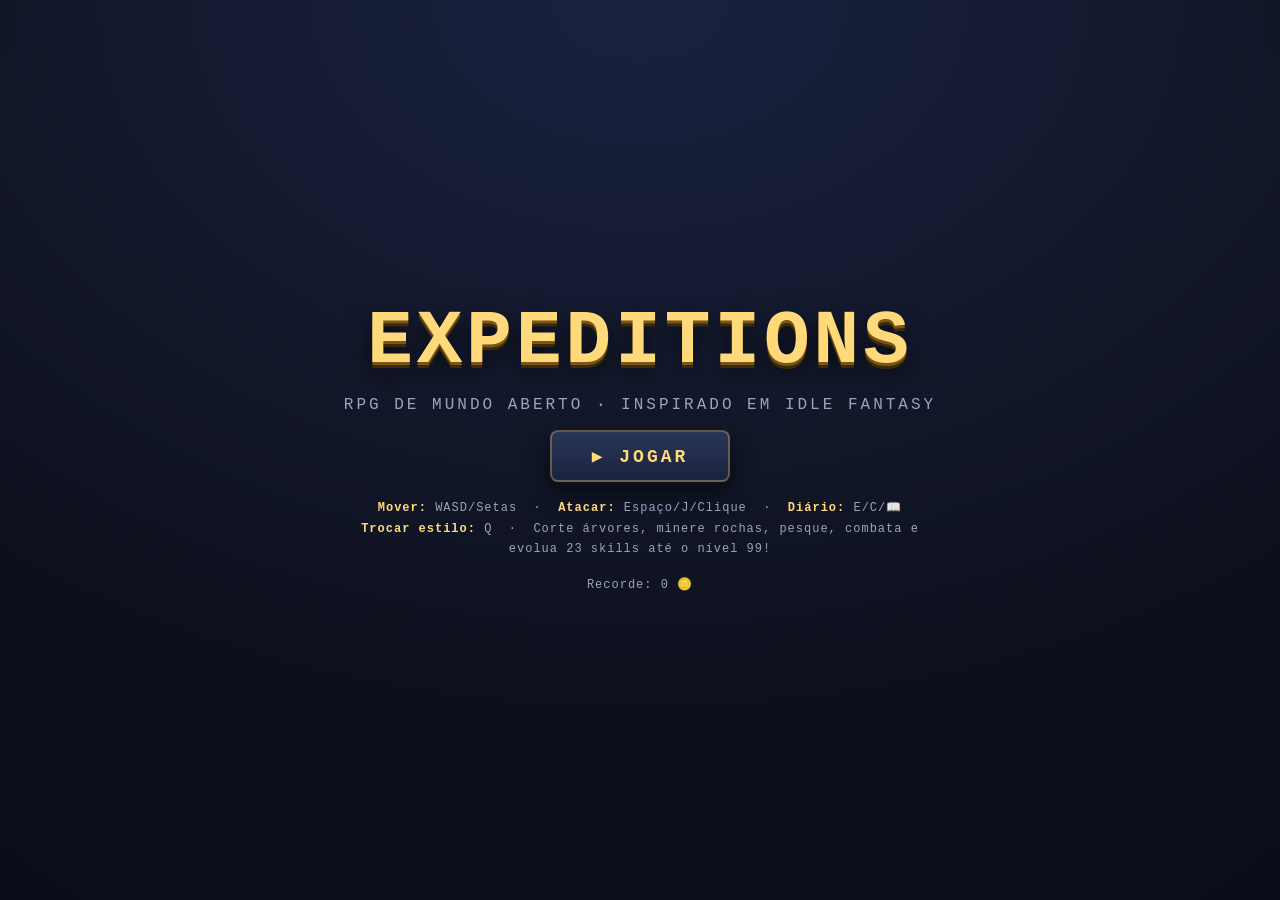
==== web/expedition.html @ fad9487e "Add files via upload" ====
<!DOCTYPE html>
<html lang="pt-BR">
<head>
<meta charset="UTF-8" />
<meta name="viewport" content="width=device-width, initial-scale=1.0, maximum-scale=1.0, user-scalable=no" />
<title>Expeditions — RPG Mundo Aberto (Idle Fantasy)</title>
<style>
  :root{
    --bg0:#0c0f1a; --bg1:#141a2e; --bg2:#1d2740;
    --gold:#f6c453; --gold2:#ffd97a; --red:#e05252; --green:#6fd46f; --blue:#5aa9ff;
    --panel:rgba(14,18,33,.94); --border:rgba(246,196,83,.32); --text:#e9ecf5; --muted:#9aa4bd;
  }
  *{box-sizing:border-box;margin:0;padding:0;-webkit-tap-highlight-color:transparent}
  html,body{height:100%;overflow:hidden;background:radial-gradient(120% 120% at 50% 0%, #1a2240 0%, #0c0f1a 70%)}
  body{font-family:"Courier New",ui-monospace,Menlo,Consolas,monospace;color:var(--text);user-select:none;-webkit-user-select:none;touch-action:none}
  #game{position:fixed;inset:0;overflow:hidden}
  canvas#cv{display:block;position:absolute;inset:0;image-rendering:pixelated;image-rendering:crisp-edges;touch-action:none}
  .overlay{position:absolute;inset:0;pointer-events:none}
  #vignette{background:radial-gradient(120% 120% at 50% 50%, transparent 55%, rgba(0,0,0,.45) 100%)}
  #flash{background:#e05252;opacity:0;transition:opacity .25s}
  #healflash{background:#6fd46f;opacity:0;transition:opacity .4s}
  #lvflash{background:#f6c453;opacity:0;transition:opacity .5s}

  /* HUD */
  #hud{position:absolute;inset:0;pointer-events:none;display:none}
  #hud.visible{display:block}
  #topleft{position:absolute;top:14px;left:14px;display:flex;flex-direction:column;gap:6px;width:230px}
  .bars{background:var(--panel);border:1px solid var(--border);border-radius:6px;padding:7px 10px;box-shadow:0 4px 18px rgba(0,0,0,.45)}
  .bar-label{display:flex;justify-content:space-between;font-size:10px;letter-spacing:1px;margin-bottom:3px;color:var(--muted);text-transform:uppercase}
  .bar{height:13px;background:#0a0d17;border-radius:4px;overflow:hidden;border:1px solid rgba(255,255,255,.08)}
  .bar>i{display:block;height:100%;width:100%;transition:width .18s ease}
  #hpfill{background:linear-gradient(180deg,#ff8b8b,#e05252)}
  #xpfill{background:linear-gradient(180deg,#8fd8ff,#3f8ef0)}
  .levelchip{display:inline-flex;align-items:center;gap:6px;font-size:12px;color:var(--gold2)}
  #resources{position:absolute;top:14px;right:14px;display:flex;flex-direction:column;gap:5px;align-items:flex-end}
  .res{display:flex;align-items:center;gap:8px;background:var(--panel);border:1px solid var(--border);border-radius:6px;padding:5px 11px;font-size:13px;box-shadow:0 4px 18px rgba(0,0,0,.45);min-width:112px;justify-content:space-between}
  .res b{color:var(--gold2)}
  #stylechip{position:absolute;left:14px;bottom:14px;background:var(--panel);border:1px solid var(--border);border-radius:6px;padding:6px 12px;font-size:12px;letter-spacing:1px;color:var(--gold2)}
  #taskchip{position:absolute;left:14px;bottom:46px;background:var(--panel);border:1px solid var(--border);border-radius:6px;padding:6px 12px;font-size:11px;color:var(--muted);max-width:280px}

  /* toasts */
  #toasts{position:absolute;left:50%;top:64px;transform:translateX(-50%);display:flex;flex-direction:column;gap:6px;align-items:center;pointer-events:none}
  .toast{background:var(--panel);border:1px solid var(--border);color:var(--gold2);padding:6px 16px;border-radius:6px;font-size:13px;letter-spacing:1px;animation:toast 2.2s forwards}
  @keyframes toast{0%{opacity:0;transform:translateY(-8px)}12%{opacity:1;transform:translateY(0)}80%{opacity:1}100%{opacity:0;transform:translateY(-8px)}}

  /* screens */
  .screen{position:absolute;inset:0;display:flex;align-items:center;justify-content:center;flex-direction:column;gap:16px;padding:20px;text-align:center;z-index:30}
  .screen.hidden{display:none}
  .title{font-size:clamp(38px,8vw,76px);font-weight:800;letter-spacing:4px;color:var(--gold2);
    text-shadow:0 3px 0 #7a5516,0 6px 0 #3a2a0c,0 10px 24px rgba(0,0,0,.7);line-height:1;animation:float 4s ease-in-out infinite}
  .subtitle{font-size:clamp(12px,2.4vw,16px);color:var(--muted);letter-spacing:3px;text-transform:uppercase}
  @keyframes float{0%,100%{transform:translateY(0)}50%{transform:translateY(-8px)}}
  .btn{cursor:pointer;border:2px solid var(--border);background:linear-gradient(180deg,#2a3555,#1a2340);color:var(--gold2);font-family:inherit;
    font-size:clamp(14px,2.4vw,18px);font-weight:700;letter-spacing:3px;padding:13px 40px;border-radius:8px;text-transform:uppercase;
    box-shadow:0 6px 0 #0b0f1c,0 10px 24px rgba(0,0,0,.6);transition:transform .08s,filter .12s}
  .btn:hover{filter:brightness(1.12)}
  .btn:active{transform:translateY(5px);box-shadow:0 1px 0 #0b0f1c}
  .btn.ghost{background:linear-gradient(180deg,#232b42,#141a2c);font-size:12px;padding:9px 20px;letter-spacing:2px}
  .hint{font-size:12px;color:var(--muted);letter-spacing:1px;line-height:1.7;max-width:560px}
  .hint b{color:var(--gold2)}
  .panel{background:var(--panel);border:1px solid var(--border);border-radius:12px;padding:20px 22px;box-shadow:0 18px 60px rgba(0,0,0,.6);max-width:520px;width:100%;display:flex;flex-direction:column;gap:12px}
  .panel h2{color:var(--gold2);letter-spacing:2px;font-size:19px;text-transform:uppercase}
  .statline{font-size:14px;color:var(--muted);letter-spacing:1px}
  .statline b{color:var(--text)}
  .newrecord{color:var(--gold2);font-size:15px;letter-spacing:2px;animation:pulse 1s infinite}
  @keyframes pulse{0%,100%{opacity:1}50%{opacity:.4}}
  .scorebig{font-size:42px;font-weight:800;color:var(--gold2);text-shadow:0 3px 0 #7a5516}

  /* journal / book */
  #journal .panel{max-width:860px;max-height:88vh;width:94%;overflow:hidden}
  .tabs{display:flex;flex-wrap:wrap;gap:6px;border-bottom:1px solid var(--border);padding-bottom:10px}
  .tab{cursor:pointer;font-size:11px;letter-spacing:1px;text-transform:uppercase;padding:6px 11px;border-radius:6px;border:1px solid rgba(255,255,255,.14);color:var(--muted);background:rgba(255,255,255,.03);white-space:nowrap}
  .tab.active{color:#0c0f1a;background:linear-gradient(180deg,var(--gold2),var(--gold));border-color:var(--gold);font-weight:700}
  .tabpage{overflow-y:auto;max-height:62vh;display:flex;flex-direction:column;gap:7px;padding:4px 2px}
  .tabpage.hidden{display:none}
  .row{display:flex;align-items:center;justify-content:space-between;gap:10px;background:rgba(255,255,255,.03);border:1px solid rgba(255,255,255,.08);border-radius:8px;padding:8px 11px;flex-wrap:wrap}
  .row .nm{font-weight:700;color:var(--text);letter-spacing:.5px;font-size:13px;display:flex;align-items:center;gap:7px}
  .row .dsc{font-size:10.5px;color:var(--muted);margin-top:2px;line-height:1.4}
  .row .side{display:flex;gap:5px;flex-wrap:wrap;align-items:center;font-size:11px;color:var(--muted)}
  .row .side span{padding:2px 7px;border-radius:4px;background:#0a0d17;border:1px solid rgba(255,255,255,.1);white-space:nowrap}
  .row .side span.lock{color:#e05252}
  .row .side span.ok{color:var(--green)}
  .buybtn{cursor:pointer;font-family:inherit;font-size:11px;font-weight:700;letter-spacing:1px;text-transform:uppercase;padding:7px 12px;border-radius:6px;
    border:1px solid var(--border);color:#0c0f1a;background:linear-gradient(180deg,var(--gold2),var(--gold));box-shadow:0 3px 0 #7a5516;transition:transform .06s;white-space:nowrap}
  .buybtn:active{transform:translateY(3px);box-shadow:0 0 0 #7a5516}
  .buybtn.disabled{filter:grayscale(1) brightness(.55);cursor:not-allowed}
  .buybtn.equip{background:linear-gradient(180deg,#8fd8ff,#3f8ef0);box-shadow:0 3px 0 #16406a}
  .lvlbar{height:6px;background:#0a0d17;border-radius:3px;overflow:hidden;margin-top:3px;flex:1;min-width:70px}
  .lvlbar>i{display:block;height:100%;background:linear-gradient(90deg,#3f8ef0,#8fd8ff)}
  .section-head{font-size:11px;letter-spacing:2px;text-transform:uppercase;color:var(--gold);margin:6px 0 2px;border-bottom:1px dashed rgba(246,196,83,.25);padding-bottom:3px}
  .catg{font-size:9px;letter-spacing:1px;text-transform:uppercase;color:#5a6480}

  /* touch */
  #touch{position:absolute;inset:0;display:none;pointer-events:none;z-index:20}
  #touch.visible{display:block}
  #joyzone{position:absolute;left:0;bottom:0;width:45%;height:60%;pointer-events:auto}
  #joy{position:absolute;width:120px;height:120px;border-radius:50%;background:rgba(255,255,255,.06);border:2px solid rgba(255,255,255,.18);display:none;transform:translate(-50%,-50%)}
  #joy .knob{position:absolute;left:50%;top:50%;width:52px;height:52px;border-radius:50%;background:rgba(246,196,83,.85);transform:translate(-50%,-50%)}
  #atkbtn{position:absolute;right:24px;bottom:70px;width:84px;height:84px;border-radius:50%;pointer-events:auto;
    background:radial-gradient(circle at 35% 30%,#ff8b8b,#c0392b);border:3px solid rgba(255,255,255,.35);font-size:32px;line-height:78px;text-align:center;
    box-shadow:0 6px 0 #7a1f18,0 12px 30px rgba(0,0,0,.5);color:#fff}
  #atkbtn:active{transform:translateY(4px)}
  #journalbtn{position:absolute;right:24px;bottom:168px;width:58px;height:58px;border-radius:50%;pointer-events:auto;
    background:radial-gradient(circle at 35% 30%,#8fd8ff,#2f6fb0);border:3px solid rgba(255,255,255,.3);font-size:25px;line-height:54px;text-align:center;
    box-shadow:0 5px 0 #16406a,0 10px 24px rgba(0,0,0,.5)}
  @media (hover:hover) and (pointer:fine){ #joyzone,#joy,#atkbtn,#journalbtn{display:none !important} }
</style>
</head>
<body>
<div id="game">
  <canvas id="cv"></canvas>
  <div class="overlay" id="vignette"></div>
  <div class="overlay" id="flash"></div>
  <div class="overlay" id="healflash"></div>
  <div class="overlay" id="lvflash"></div>

  <div id="hud">
    <div id="topleft">
      <div class="bars">
        <div class="bar-label"><span><span class="levelchip" id="lvltext">CBT 3</span></span><span id="hptext">50/50</span></div>
        <div class="bar"><i id="hpfill"></i></div>
      </div>
      <div class="bars">
        <div class="bar-label"><span id="stylename">MELEE</span><span id="ammotext"></span></div>
        <div class="bar"><i id="xpfill"></i></div>
      </div>
      <div class="bars scorechip">🪙 Moedas: <b id="scoretext" style="color:var(--gold2)">0</b></div>
    </div>
    <div id="resources">
      <div class="res">🪵 <b id="rlog">0</b></div>
      <div class="res">⛏️ <b id="rore">0</b></div>
      <div class="res">🍖 <b id="rfood">0</b></div>
      <div class="res">🦴 <b id="rbone">0</b></div>
      <div class="res">🔮 <b id="rrune">0</b></div>
    </div>
    <div id="stylechip" id="stylechip">Estilo: Corpo a Corpo [Q]</div>
    <div id="taskchip" id="taskchip"></div>
  </div>

  <div id="toasts"></div>

  <div id="touch">
    <div id="joyzone"></div>
    <div id="joy"><div class="knob"></div></div>
    <div id="atkbtn">⚔️</div>
    <div id="journalbtn">📖</div>
  </div>

  <!-- MENU -->
  <div class="screen" id="menu">
    <div class="title">EXPEDITIONS</div>
    <div class="subtitle">RPG de mundo aberto · inspirado em Idle Fantasy</div>
    <button class="btn" id="playbtn">▶ Jogar</button>
    <div class="hint">
      <b>Mover:</b> WASD/Setas &nbsp;·&nbsp; <b>Atacar:</b> Espaço/J/Clique &nbsp;·&nbsp; <b>Diário:</b> E/C/📖<br>
      <b>Trocar estilo:</b> Q &nbsp;·&nbsp; Corte árvores, minere rochas, pesque, combata e evolua 23 skills até o nível 99!
    </div>
    <div class="hint" id="menurecord"></div>
  </div>

  <!-- GAME OVER -->
  <div class="screen hidden" id="gameover">
    <div class="panel">
      <h2>☠ Fim da Jornada</h2>
      <div class="statline">Moedas conquistadas</div>
      <div class="scorebig" id="goscore">0</div>
      <div class="statline">Recorde: <b id="gohigh">0</b> &nbsp;·&nbsp; Nível de combate: <b id="golevel">3</b></div>
      <div class="newrecord hidden" id="gorecord">★ NOVO RECORDE! ★</div>
      <button class="btn" id="restartbtn">↻ Reiniciar</button>
      <button class="btn ghost" id="menubtn">Voltar ao Menu</button>
    </div>
  </div>

  <!-- JOURNAL -->
  <div class="screen hidden" id="journal">
    <div class="panel">
      <h2>📖 Diário do Aventureiro</h2>
      <div class="tabs" id="tabs"></div>
      <div id="tabpages"></div>
      <button class="btn ghost" id="closejournal">Fechar [E]</button>
    </div>
  </div>
</div>

<script>
"use strict";
/* =====================================================================
   EXPEDITIONS — RPG top-down mundo aberto (conteúdo Idle Fantasy)
   Single-file build · Vanilla JS + Canvas 2D · sem dependências.
   ===================================================================== */

// ============================================================
// 0. UTILITÁRIOS, ÁUDIO E SPRITES
// ============================================================
const clamp=(v,a,b)=>v<a?a:(v>b?b:v);
const lerp=(a,b,t)=>a+(b-a)*t;
function hash2(x,y){let h=(x|0)*374761393+(y|0)*668265263;h=(h^(h>>>13))*1274126177;h=h^(h>>>16);return(h>>>0)/4294967296;}
function smooth(t){return t*t*(3-2*t);}
function valueNoise(x,y){const xi=Math.floor(x),yi=Math.floor(y),xf=x-xi,yf=y-yi;const a=hash2(xi,yi),b=hash2(xi+1,yi),c=hash2(xi,yi+1),d=hash2(xi+1,yi+1);const u=smooth(xf),v=smooth(yf);return a*(1-u)*(1-v)+b*u*(1-v)+c*(1-u)*v+d*u*v;}
function fbm(x,y,o){let s=0,a=1,f=1,t=0;for(let i=0;i<o;i++){s+=valueNoise(x*f,y*f)*a;t+=a;a*=0.5;f*=2;}return s/t;}

// ---- Áudio ----
let AC=null;
function audio(){if(!AC){try{AC=new(window.AudioContext||window.webkitAudioContext)();}catch(e){}}if(AC&&AC.state==='suspended')AC.resume();return AC;}
function beep(f,d,t,v,s){const a=audio();if(!a)return;try{const o=a.createOscillator(),g=a.createGain();o.type=t||'square';o.frequency.setValueAtTime(f,a.currentTime);if(s)o.frequency.exponentialRampToValueAtTime(Math.max(30,f+s),a.currentTime+d);g.gain.setValueAtTime(v||0.12,a.currentTime);g.gain.exponentialRampToValueAtTime(0.0001,a.currentTime+d);o.connect(g).connect(a.destination);o.start();o.stop(a.currentTime+d);}catch(e){}}
function noise(d,v){const a=audio();if(!a)return;try{const n=(a.sampleRate*d)|0,b=a.createBuffer(1,n,a.sampleRate),c=b.getChannelData(0);for(let i=0;i<n;i++)c[i]=(Math.random()*2-1)*(1-i/n);const s=a.createBufferSource();s.buffer=b;const g=a.createGain();g.gain.value=v||0.15;s.connect(g).connect(a.destination);s.start();}catch(e){}}
const SFX={
  swing(){noise(0.06,0.10);}, chop(){noise(0.07,0.16);beep(180,0.07,'square',0.08,-80);}, mine(){noise(0.08,0.18);beep(240,0.06,'square',0.07,-60);},
  pickup(){beep(760,0.07,'square',0.09,260);}, gold(){beep(1050,0.09,'square',0.10,500);}, hurt(){beep(150,0.22,'sawtooth',0.16,-110);noise(0.1,0.12);},
  levelup(){beep(523,0.12,'square',0.10);setTimeout(()=>beep(659,0.12,'square',0.10),110);setTimeout(()=>beep(784,0.16,'square',0.10),220);setTimeout(()=>beep(1046,0.22,'square',0.12),330);},
  buy(){beep(660,0.08,'square',0.10,220);}, error(){beep(140,0.15,'sawtooth',0.10,-40);}, fish(){beep(320,0.1,'sine',0.1,240);},
  cast(){beep(880,0.12,'sine',0.1,420);}, bow(){noise(0.05,0.12);beep(520,0.06,'square',0.08,-200);}
};

// ---- Sprites ----
function makeSprite(rows,pal){const w=rows.reduce((m,r)=>Math.max(m,r.length),0),h=rows.length;const c=document.createElement('canvas');c.width=w;c.height=h;const g=c.getContext('2d');for(let y=0;y<h;y++){const r=rows[y]||'';for(let x=0;x<r.length;x++){const ch=r[x];if(ch==='.'||ch===' '||!pal[ch])continue;g.fillStyle=pal[ch];g.fillRect(x,y,1,1);}}return c;}
function flipSprite(c){const o=document.createElement('canvas');o.width=c.width;o.height=c.height;const g=o.getContext('2d');g.translate(c.width,0);g.scale(-1,1);g.drawImage(c,0,0);return o;}

const HPAL={H:'#5b3a1e',h:'#7a4f2a',S:'#f4c79e',s:'#dda678',E:'#1c1c1c',C:'#c0392b',c:'#8e2c21',D:'#3a2c20',B:'#2a1f16'};
const HERO={
 down0:["....HHHHHHHH....","...HHHHHHHHHH...","...HHHHHHHHHH...","...HSSSSSSSSH...","...HSESSSSESH...","...HSSSSSSSSH...","...HssSSSSssSH...","....HHHHHHHH....","....CCCCCCCC....","...CCCCCCCCCC...","...CCCCCCCCCC...","....CCCCCCCC....","....DDDDDDDD....","....DDD..DDD....","....DD....DD....","....BB....BB...."],
 down1:["....HHHHHHHH....","...HHHHHHHHHH...","...HHHHHHHHHH...","...HSSSSSSSSH...","...HSESSSSESH...","...HSSSSSSSSH...","...HSSSSSSSSH...","....HHHHHHHH....","....CCCCCCCC....","...CCCCCCCCCC...","...CCCCCCCCCC...","....CCCCCCCC....","....DDDDDDDD....","...DDD....DDD...","...DD......DD...","...BB......BB..."],
 up0:["....HHHHHHHH....","...HHHHHHHHHH...","...HHHHHHHHHH...","...HSSSSSSSSH...","...HSESSSSESH...","...HSSSSSSSSH...","...HSSSSSSSSH...","....HHHHHHHH....","....CCCCCCCC....","...CCCCCCCCCC...","...CCCCCCCCCC...","....CCCCCCCC....","....DDDDDDDD....","....DDD..DDD....","....DD....DD....","....BB....BB...."],
 up1:["....HHHHHHHH....","...HHHHHHHHHH...","...HHHHHHHHHH...","...HSSSSSSSSH...","...HSESSSSESH...","...HSSSSSSSSH...","...HSSSSSSSSH...","....HHHHHHHH....","....CCCCCCCC....","...CCCCCCCCCC...","...CCCCCCCCCC...","....CCCCCCCC....","....DDDDDDDD....","...DDD....DDD...","...DD......DD...","...BB......BB..."],
 side0:["....HHHHHHHH....","...HHHHHHHHHH...","...HHHHHHHHHH...","...HSSSSSSSSH...","...HSSSSSSESH...","...HSSSSSSSSH...","...HSSSSSSSSH...","....HHHHHHHH....",".....CCCCCC....","....CCCCCCCC...","....CCCCCCCC...",".....CCCCCC....",".....DDDDDD....",".....DDDDD....",".....DDDDD....",".....BBBBB...."],
 side1:["....HHHHHHHH....","...HHHHHHHHHH...","...HHHHHHHHHH...","...HSSSSSSSSH...","...HSSSSSSESH...","...HSSSSSSSSH...","...HSSSSSSSSH...","....HHHHHHHH....",".....CCCCCC....","....CCCCCCCC...","....CCCCCCCC...",".....CCCCCC....",".....DDDDDD....","....DDDDDD....","....DDDDDD....","....BBBBB...."]
};

// sprites procedurais de inimigos (templates + paleta por nome)
const T_BLOB=["................","....bbbbbbbb....","..bbbbbbbbbbbb..",".bbbbbbbbbbbbbb.",".bbEbbbbbbbbEbb.","bbbbbbbbbbbbbbbb","bbbbbbbbbbbbbbbb","bbbbbbbbbbbbbbbb",".bbbbbbbbbbbbbb.","..bbbbbbbbbbbb..","....bbbbbbbb....","................"];
const T_HUM=["......bbbb......","....bbbbbbbb....","....bbbbbbbb....","....bEEbbEEb....","....bbbbbbbb....","......bbbb......","....dbbbbdb.....","...dbbbbbbbd....","....bbbbbbb.....","....bdbdbdb.....","...bbd..dbb.....","...bb....bb....."];
const T_BEAST=["..................","...bb........bb..",".bbbbb......bbbb.",".bbbbbbbbbbbbbbbb",".bbEbbbbbbbbbbEbb",".bbbbbbbbbbbbbbbb","..bbbbbbbbbbbbbb.","...bbbbbbbbbbbb..",".....dbbbbbbd....",".....dbb..bbd....","......bb..bb....."];
function hue2rgb(h){h=h%360;const c=0.55+0.4*hash2(Math.floor(h*7),Math.floor(h*3));const s=0.55+0.3*hash2(h*13,h*5);const l=0.42+0.2*hash2(h*3,h*11);return hsl(h,s,l);}
function hsl(h,s,l){h/=360;let r,g,b;if(s===0){r=g=b=l;}else{const q=l<0.5?l*(1+s):l+s-l*s,p=2*l-q;const f=t=>{const x=t<1/6?p+(q-p)*6*t:t<1/2?q:t<2/3?p+(q-p)*(2/3-t)*6:p;return x;};r=f(((h+1/3)%1));g=f(h);b=f(((h-1/3)%1));}
 return 'rgb('+Math.round(r*255)+','+Math.round(g*255)+','+Math.round(b*255)+')';}
function shade(hex,amt){const n=parseInt(hex.slice(1),16);let r=(n>>16)+amt,g=((n>>8)&255)+amt,b=(n&255)+amt;return 'rgb('+clamp(r,0,255)+','+clamp(g,0,255)+','+clamp(b,0,255)+')';}
function makeEnemySprite(name){
  const h=hash2(name.length*7.3, name.charCodeAt(0)*3.1+name.length);
  const tmpl = h<0.33?T_BLOB : (h<0.66?T_HUM : T_BEAST);
  const hue = Math.floor(hash2(name.length*11.7, name.charCodeAt(1)||5)*360);
  const base=hsl(hue,0.6,0.45), dark=shade(base,-35), lite=shade(base,40);
  const pal={b:base,d:dark,l:lite,E:'#fff',e:'#1c1c1c'};
  const a=makeSprite(tmpl,pal);
  const b=makeSprite(tmpl.map((r,i)=> i===0?' '.repeat(r.length):r),pal); // frame b = deslocado
  // frame b: desloca 1px p/ cima p/ efeito de animação
  const fb=document.createElement('canvas');fb.width=a.width;fb.height=a.height;const fg=fb.getContext('2d');fg.drawImage(a,-1,0);fg.drawImage(a,1,0);
  return {a, b:fb, hue};
}

// ============================================================
// 1. DADOS (conteúdo autêntico do Idle Fantasy)
// ============================================================
const SKILLS=[
 {id:'woodcutting',name:'Woodcutting',icon:'🪓',cat:'Coleta',desc:'Corte árvores para obter toras.'},
 {id:'fishing',name:'Fishing',icon:'🎣',cat:'Coleta',desc:'Pesque peixes e criaturas aquáticas.'},
 {id:'mining',name:'Mining',icon:'⛏️',cat:'Coleta',desc:'Extraia minérios e gemas da terra.'},
 {id:'farming',name:'Farming',icon:'🌾',cat:'Coleta',desc:'Plante sementes e colha safras.'},
 {id:'thieving',name:'Thieving',icon:'🥷',cat:'Coleta',desc:'Furte NPCs na Cidade por moedas e saque.'},
 {id:'firemaking',name:'Firemaking',icon:'🔥',cat:'Artesanato',desc:'Queime toras por XP. Produz cinzas para Prayer.'},
 {id:'crafting',name:'Crafting',icon:'💍',cat:'Artesanato',desc:'Faça joias e outros itens.'},
 {id:'smithing',name:'Smithing',icon:'⚒️',cat:'Artesanato',desc:'Funda minérios em barras e forje equipamentos.'},
 {id:'cooking',name:'Cooking',icon:'🍳',cat:'Artesanato',desc:'Cozinhe comida crua para restaurar HP.'},
 {id:'fletching',name:'Fletching',icon:'🏹',cat:'Artesanato',desc:'Fabrique arcos e flechas.'},
 {id:'runecrafting',name:'Runecrafting',icon:'🔮',cat:'Artesanato',desc:'Crie runas a partir de essência rúnica.'},
 {id:'herblore',name:'Herblore',icon:'🌿',cat:'Artesanato',desc:'Prepare poções para buffs de combate.'},
 {id:'construction',name:'Construction',icon:'🏠',cat:'Artesanato',desc:'Construa móveis para a cidade.'},
 {id:'agility',name:'Agility',icon:'🤸',cat:'Suporte',desc:'Aumenta a velocidade de movimento.'},
 {id:'mercantile',name:'Mercantile',icon:'⚖️',cat:'Suporte',desc:'Envie caravanas de comércio.'},
 {id:'prayer',name:'Prayer',icon:'🙏',cat:'Suporte',desc:'Enterre ossos para desbloquear orações.'},
 {id:'attack',name:'Attack',icon:'🗡️',cat:'Combate',desc:'Aumenta a precisão corpo a corpo.'},
 {id:'strength',name:'Strength',icon:'💪',cat:'Combate',desc:'Aumenta o dano máximo corpo a corpo.'},
 {id:'defense',name:'Defense',icon:'🛡️',cat:'Combate',desc:'Reduz o dano recebido.'},
 {id:'ranged',name:'Ranged',icon:'🏹',cat:'Combate',desc:'Ataque à distância com arco.'},
 {id:'magic',name:'Magic',icon:'✨',cat:'Combate',desc:'Lança magias usando runas.'},
 {id:'hitpoints',name:'Hitpoints',icon:'❤️',cat:'Combate',desc:'Vida total. Aumenta com o combate.'},
 {id:'slayer',name:'Slayer',icon:'⚔️',cat:'Combate',desc:'Tarefas do Mestre Slayer para matar inimigos.'},
];

const ORES=[['Copper Ore',1,18,'#b87333'],['Tin Ore',1,18,'#c2c2c2'],['Stone',10,12,'#8b97a3'],['Iron Ore',15,35,'#9a6a4a'],['Silver Ore',20,40,'#c7ccd1'],['Coal',30,50,'#3a3a3a'],['Gold Ore',40,65,'#f6c453'],['Mithril Ore',55,80,'#5a7fc9'],['Adamantite Ore',70,95,'#3fae5c'],['Platinum Ore',80,100,'#d8dde3'],['Runite Ore',85,125,'#4a90d9']];
const TREES=[['Tree',1,25,'Log','#3e7d34'],['Oak Tree',15,38,'Oak Log','#4a8a3a'],['Willow Tree',30,68,'Willow Log','#5a9a44'],['Maple Tree',45,100,'Maple Log','#c0502a'],['Yew Tree',60,175,'Yew Log','#2f5f28'],['Magic Tree',75,250,'Magic Log','#2a7fbf'],['Redwood Tree',90,380,'Redwood Log','#8a3a2a']];
const BARS=[['Bronze Bar',1,6.2,{copper:1,tin:1}],['Iron Bar',15,12.5,{iron:1}],['Silver Bar',20,13.5,{silver:1}],['Steel Bar',30,17.5,{iron:1,coal:2}],['Gold Bar',40,22.5,{gold:1}],['Mithril Bar',50,30,{mithril:1,coal:4}],['Adamantite Bar',70,37.5,{adamantite:1,coal:6}],['Platinum Bar',80,40,{platinum:1}],['Runite Bar',85,50,{runite:1,coal:8}]];
const FOOD=[['Cooked Rat Meat',1,1,5,'raw_rat'],['Cooked Chicken',1,3,10,'raw_chicken'],['Cooked Mutton',1,6,15,'raw_mutton'],['Shrimp',1,3,30,'raw_shrimp'],['Cooked Beef',5,8,25,'raw_beef'],['Herring',5,5,50,'raw_herring'],['Mackerel',10,6,60,'raw_mackerel'],['Trout',15,7,70,'raw_trout'],['Salmon',25,9,90,'raw_salmon'],['Tuna',30,10,100,'raw_tuna'],['Lobster',40,12,120,'raw_lobster'],['Swordfish',50,14,140,'raw_swordfish'],['Monkfish',62,16,150,'raw_monkfish'],['Shark',80,20,210,'raw_shark'],['Sea Turtle',82,21,212,'raw_sea_turtle'],['Manta Ray',91,22,216,'raw_manta_ray']];
const BONES=[['Bones',10],['Big Bones',20],['Troll Bone',30],['Giant Bones',40],['Dragon Bone',80]];
const RUNES=[['Air Rune',1,5],['Mind Rune',2,6],['Water Rune',5,7],['Earth Rune',9,8],['Fire Rune',14,9],['Chaos Rune',35,11],['Death Rune',50,13],['Blood Rune',65,15]];
const HERBS=[['Guam Leaf',1,8],['Tarromin',10,12],['Harralander',20,16],['Ranarr Weed',30,20],['Toadflax',40,24],['Irit Leaf',50,28],['Avantoe',60,32],['Kwuarm',70,36],['Snapdragon',80,40],['Torstol',90,44]];
const SPELLS=[
 ['Wind Strike',1,'air',1,3],['Water Strike',5,'water',1,4],['Wind Bolt',10,'air',2,6],['Earth Strike',10,'earth',1,4],['Water Bolt',15,'water',2,7],['Fire Strike',15,'fire',1,5],['Wind Blast',20,'air',3,10],['Earth Bolt',20,'earth',2,8],['Water Blast',25,'water',3,11],['Fire Bolt',25,'fire',2,9],['Mind Strike',25,'mind',1,6],['Wind Wave',30,'air',4,16],['Earth Blast',30,'earth',3,13],['Water Wave',35,'water',4,17],['Fire Blast',35,'fire',3,15],['Mind Bolt',35,'mind',2,11],['Chaos Strike',35,'chaos',1,7],['Earth Wave',40,'earth',4,20],['Fire Wave',45,'fire',4,23],['Mind Blast',45,'mind',3,18],['Chaos Bolt',45,'chaos',2,13],['Death Strike',50,'death',1,8],['Mind Wave',55,'mind',4,27],['Chaos Blast',55,'chaos',3,21],['Death Bolt',60,'death',2,15],['Chaos Wave',65,'chaos',4,32],['Blood Strike',65,'blood',1,9],['Death Blast',70,'death',3,25],['Blood Bolt',75,'blood',2,17],['Death Wave',80,'death',4,38],['Blood Blast',85,'blood',3,28],['Blood Wave',95,'blood',4,44]];

// inimigos [nome, HP, XP, bioma]
const ENEMIES=[
 ['Chicken',5,15,'Fazenda'],['Sheep',8,24,'Fazenda'],['Giant Rat',10,30,'Caverna'],['Imp',12,45,'Caverna do Diabrete'],['Cow',15,36,'Fazenda'],['Wild Monkey',18,54,'Covil das Aranhas'],['Goblin',20,60,'Caverna Goblin'],['Giant Spider',25,90,'Covil das Aranhas'],['Skeleton',30,105,'Cripta Morta'],['Zombie',35,120,'Cripta Morta'],['Mine Spider',35,130,'Mina Desabada'],['Rogue',38,144,'Acampamento Bandido'],['Dark Wizard',40,195,'Cripta Morta'],['Bandit',45,165,'Acampamento Bandido'],['Sea Spirit',45,160,'Templo Afogado'],['Cutpurse',48,200,'Covil das Sombras'],['Drowned Cultist',50,175,'Templo Afogado'],['Guard',55,210,'Ruínas da Fortaleza'],['Cave Troll',55,190,'Mina Desabada'],['Corrupted Druid',55,195,'Ruínas da Floresta'],['Sun Wisp',55,380,'O Pináculo Solar'],['Cursed Fisherman',60,210,'Templo Afogado'],['Forest Spirit',60,215,'Ruínas da Floresta'],['Orc Warrior',65,270,'Fortaleza Orc'],['Will-o\'-Wisp',65,430,'O Pântano Oco'],['Knight',70,360,'Ruínas da Fortaleza'],['Vine Beast',70,245,'Ruínas da Floresta'],['Storm Imp',72,560,'Reino das Nuvens'],['Assassin',75,550,'Santuário Ladino'],['Hellhound',80,420,'Profundezas Vulcânicas'],['Rock Golem',80,280,'Mina Desabada'],['Abyssal Leech',90,380,'Ruínas Abissais'],['Ember Hound',90,560,'O Pináculo Solar'],['Mountain Troll',95,390,'Fortaleza Orc'],['Dwarven Guardian',95,460,'Forja Ancestral'],['Corrupted Mage',95,430,'Ruínas Arcanas'],['Sky Serpent',95,780,'Reino das Nuvens'],['Forge Demon',105,490,'Forja Ancestral'],['Grave Ghoul',105,640,'O Pântano Oco'],['Lesser Demon',110,540,'Profundezas Vulcânicas'],['Void Guardian',110,530,'Ruínas Abissais'],['Shadow Beast',115,510,'Santuário Corrompido'],['Arcane Construct',115,500,'Ruínas Arcanas'],['Iron Golem',120,520,'Forja Ancestral'],['Deep Horror',130,590,'Ruínas Abissais'],['Twisted Treant',135,580,'Santuário Corrompido'],['Lich',140,960,'Templo Antigo'],['Green Dragon',150,750,'Covil do Dragão'],['Husk Horror',150,900,'O Pântano Oco'],['Fire Giant',160,870,'Fortaleza Infernal'],['Shadow Assassin',160,900,'Guilda das Sombras'],['Shade Stalker',170,1150,'A Mata Podre'],['Guild Master',175,950,'Guilda das Sombras'],['Cloud Giant',190,1200,'Reino das Nuvens'],['Vault Guardian',195,1000,'Guilda das Sombras'],['Ancient Guardian',200,1050,'Templo Antigo'],['Void Stalker',200,1200,'Fenda do Vazio'],['Chaos Elemental',240,1350,'Fenda do Vazio'],['Rift Guardian',260,1400,'Fenda do Vazio'],['Glacial Mage',260,1900,'Cidadela Congelada'],['Shadow Thief',260,2400,'Guilda das Sombras'],['Frost Wyvern',280,1900,'Cidadela Congelada'],['Bone Colossus',280,1900,'A Mata Podre'],['Frost Giant',300,1800,'Cidadela Congelada'],['Abyssal Guardian',300,2200,'Trono Abissal'],['Cinder Colossus',300,2200,'O Pináculo Solar'],['Void Archon',320,2600,'Trono Abissal'],['Barrow Wight',340,2500,'O Pântano Oco'],['Ice Golem',350,2000,'Cidadela Congelada'],['Abyssal Lord',350,2500,'Trono Abissal'],['Elder Lich',380,3200,'Trono Abissal'],['Eternal Sentinel',400,2800,'Trono Abissal'],['Dread Dullahan',500,3600,'A Mata Podre']];

const BOSSES=[
 ['King Black Dragon',50,'O lendário dragão de três cabeças, temido por todo o reino.'],['Sol Invictus, the Sundered Flame',65,'Um fragmento do próprio sol, arrancado das ruínas do Pináculo Solar.'],['Demon Lord',70,'Um demônio ancestral do abismo, mestre da magia negra.'],['The Hollow King',70,'O soberano sem cabeça da Colheita Sombria, cavalgando da Mata Podre.'],['Kraken',90,'O terror dos mares profundos, um colossal monstro marinho.'],['Gothic Ember',100,'Um antigo demônio de chama e sombra, despertado sob a terra.'],['The Vault Guardian',100,'Um colosso de ouro vivo, desperto pelo acender da Chama Eterna.'],['The Void Sovereign',110,'A entidade primordial por trás das fendas do vazio.']];
const DUNGEONS=[
 ['Imp Cavern',1,'Uma caverna rasa cheia de diabretes travessos.'],['Farm',1,'Uma fazenda pacífica com gado.'],['Goblin Cave',3,'Uma caverna escura infestada de goblins e ratos gigantes.'],['Spider Den',6,'Uma caverna cheia de teias e aranhas venenosas.'],['Bandit Camp',8,'Um esconderijo de ladrões na selva.'],['Undead Crypt',12,'Um antigo cemitério onde os mortos não descansam.'],['Shadow Den',15,'Câmaras subterrâneas da guilda de ladrões.'],['Fortress Ruins',18,'Restos de um castelo antigo, guardado por cavaleiros.'],['Ancient Forest Ruins',20,'Ruínas engolidas pela floresta primeva.'],['Collapsed Mine',20,'Uma vasta caverna sob as minas de cobre.'],['Drowned Temple',20,'Um templo afundado sob a gruta marinha.'],['Orc Stronghold',22,'Um assentamento orc fortificado nas montanhas.'],['Rogue Sanctum',25,'O refúgio interno da guilda.'],['Volcanic Depths',28,'Uma caverna escaldante habitada por demônios.'],['Dragon\'s Lair',40,'O lar lendário dos dragões verdes.'],['The Sunspire',40,'Uma torre solar rachada pelo solstício.'],['The Hollowfen',45,'Um pântano de túmulos afundados.'],['Infernal Stronghold',50,'Uma fortaleza de fogo e enxofre.'],['Ancient Forge',55,'Uma vasta forja anã que queima há séculos.'],['Abyssal Ruins',55,'Ruínas que existem entre os planos.'],['Arcane Ruins',55,'Câmaras de uma torre de mago destruída.'],['Cloud Kingdom',55,'Um reino acima das nuvens.'],['Corrupted Sanctum',55,'Um santuário sombrio no coração da copa.'],['Guild of Shadows',58,'O santuário interno da guilda de ladrões.'],['The Blightwood',62,'Uma floresta podre além do Pântano.'],['Ancient Temple',65,'Um templo antigo guardado pelas criaturas mais poderosas.'],['Void Rift',72,'Uma rasgadura na realidade.'],['Frozen Citadel',82,'Uma fortaleza envolta em geleira.'],['Abyssal Throne',92,'O ponto mais profundo do mundo conhecido.']];
const PICKAXES=[['Bronze Pickaxe',1,1.0],['Iron Pickaxe',15,1.25],['Steel Pickaxe',30,1.5],['Deep Iron Pickaxe',40,2.5],['Mithril Pickaxe',55,1.75],['Dwarven Pickaxe',60,2.75],['Adamantite Pickaxe',70,2.0],['Forge Pickaxe',70,3.25],['Runite Pickaxe',85,2.25],['Divine Pickaxe',85,3.5]];
const AXES=[['Bronze Axe',1,1.0],['Iron Axe',15,1.25],['Steel Axe',30,1.5],['Ironwood Axe',40,2.5],['Mithril Axe',45,1.75],['Adamantite Axe',60,2.0],['Dwarven Axe',60,2.75],['Sanctum Axe',70,3.25],['Runite Axe',75,2.25],['Divine Axe',85,3.5]];

// Equipamento: tiers de metal (geração programática) + especiais
const METALS=[
 {id:'bronze',nm:'Bronze',bar:'Bronze Bar',atk:1,str:1,def:1,smt:3,weap:{sword:[6,5],scimitar:[5,7],longsword:[8,6],dagger:[5,4],battleaxe:[8,8],warhammer:[7,9],twoh:[10,10]},arm:{medhelm:4,fullhelm:6,chainbody:8,platebody:12,legs:10,boots:5,sqshield:7,kiteshield:9}},
 {id:'iron',nm:'Iron',bar:'Iron Bar',atk:10,str:10,def:10,smt:18,weap:{sword:[10,9],scimitar:[9,12],longsword:[14,10],dagger:[9,7],battleaxe:[14,14],warhammer:[12,16],twoh:[18,18]},arm:{medhelm:7,fullhelm:10,chainbody:14,platebody:21,legs:18,boots:9,sqshield:12,kiteshield:16}},
 {id:'steel',nm:'Steel',bar:'Steel Bar',atk:20,str:20,def:20,smt:33,weap:{sword:[16,14],scimitar:[14,19],longsword:[22,16],dagger:[14,11],battleaxe:[22,22],warhammer:[19,25],twoh:[28,28]},arm:{medhelm:11,fullhelm:16,chainbody:22,platebody:33,legs:28,boots:14,sqshield:19,kiteshield:25}},
 {id:'mithril',nm:'Mithril',bar:'Mithril Bar',atk:30,str:30,def:30,smt:53,weap:{sword:[24,20],scimitar:[20,28],longsword:[32,24],dagger:[20,16],battleaxe:[32,32],warhammer:[28,36],twoh:[40,40]},arm:{medhelm:16,fullhelm:24,chainbody:32,platebody:48,legs:40,boots:20,sqshield:28,kiteshield:36}},
 {id:'adamantite',nm:'Adamantite',bar:'Adamantite Bar',atk:40,str:40,def:40,smt:73,weap:{sword:[33,27],scimitar:[27,38],longsword:[44,33],dagger:[27,22],battleaxe:[44,44],warhammer:[38,49],twoh:[55,55]},arm:{medhelm:22,fullhelm:33,chainbody:44,platebody:66,legs:55,boots:27,sqshield:38,kiteshield:49}},
 {id:'runite',nm:'Runite',bar:'Runite Bar',atk:50,str:50,def:50,smt:88,weap:{sword:[45,37],scimitar:[37,52],longsword:[60,45],dagger:[37,30],battleaxe:[60,60],warhammer:[52,67],twoh:[75,75]},arm:{medhelm:30,fullhelm:45,chainbody:60,platebody:90,legs:75,boots:37,sqshield:52,kiteshield:67}},
];
// especiais [slot, nome, atk, str, def, req {s}, fonte]
const SPECIALS=[
 ['weapon','Dragon Longsword',68,50,0,{attack:60},'Covil do Dragão'],['weapon','Dragon Scimitar',47,65,0,{attack:60},'Covil do Dragão'],['weapon','Abyssal Whip',60,80,0,{strength:50},'Ruínas Abissais'],['weapon','Dwarven Sword',65,52,0,{attack:60},'Forja Ancestral'],['weapon','Dwarven Warhammer',55,70,0,{strength:60},'Forja Ancestral'],['weapon','Reaper\'s Scythe',58,75,0,{strength:55},'A Mata Podre'],['weapon','Tower Sword',72,75,0,{attack:70},'Torre Infinita'],['weapon','Divine Sword',82,65,0,{attack:85},'Boss: Divino'],['weapon','Divine Greatblade',70,88,0,{strength:85},'Boss: Divino'],['weapon','Gothic Ember\'s Flaming Whip',85,95,0,{attack:80,strength:80},'Boss: Gothic Ember'],['weapon','Void Reaver',120,130,0,{attack:90,strength:90},'Boss: Void Sovereign'],
 ['shield','Dwarven Shield',0,0,68,{defense:60},'Forja Ancestral'],['shield','Gilded Kiteshield',0,0,71,{defense:60},'Boss: Vault Guardian'],['shield','Tower Shield',0,0,80,{defense:50},'Torre Infinita'],['shield','Divine Shield',0,0,85,{defense:85},'Boss: Divino'],
 ['head','Slayer Helm',0,0,40,{defense:45},'Loja Slayer'],['head','Dwarven Helm',0,0,58,{defense:60},'Forja Ancestral'],['head','Tower Helm',0,8,82,{defense:60},'Torre Infinita'],['head','Divine Helm',0,0,73,{defense:85},'Boss: Divino'],['head','Sovereign Crown',8,5,80,{defense:85},'Boss: Hollow King'],
 ['body','Slayer Platebody',0,0,80,{defense:45},'Loja Slayer'],['body','Dwarven Platebody',0,0,120,{defense:60},'Forja Ancestral'],['body','Tower Plate',0,0,132,{defense:70},'Torre Infinita'],['body','Divine Platebody',0,0,150,{defense:85},'Boss: Divino'],['body','Gothic Ember Wings',10,15,150,{defense:80,strength:75},'Boss: Gothic Ember'],
 ['legs','Slayer Platelegs',0,0,65,{defense:45},'Loja Slayer'],['legs','Dwarven Platelegs',0,0,110,{defense:60},'Forja Ancestral'],['legs','Tower Greaves',0,0,125,{defense:70},'Torre Infinita'],['legs','Divine Platelegs',0,0,138,{defense:85},'Boss: Divino'],
 ['boots','Dragon Boots',0,0,55,{defense:60},'Covil do Dragão'],['boots','Dwarven Boots',0,0,50,{defense:60},'Forja Ancestral'],['boots','Tower Boots',0,0,58,{defense:70},'Torre Infinita'],['boots','Divine Boots',0,0,63,{defense:85},'Boss: Divino'],
 ['ring','Berserker Ring',3,10,1,{strength:60},'Crafting'],['ring','Ring of Eternal Flame',15,18,12,{attack:75,defense:70},'Boss: Sol Invictus'],['ring','Ring of Suffering',5,2,18,{defense:70},'Boss: Demon Lord'],['ring','Shadow Signet',8,14,5,{attack:50},'Guilda das Sombras'],['ring','Ring of Dragon\'s Might',4,16,3,{strength:70},'Covil do Dragão'],
 ['necklace','Amulet of Fury',12,12,12,{attack:60,defense:50},'Crafting'],['necklace','Amulet of the Void',18,18,18,{attack:80,defense:80},'Boss: Void Sovereign'],['necklace','Dragon Amulet',14,15,10,{attack:70},'Covil do Dragão'],['necklace','Flame Heart Amulet',20,25,15,{attack:75,magic:75},'Boss: Sol Invictus'],
];
const WEAPON_NAMES={sword:'Espada',scimitar:'Cimitarra',longsword:'Espada Longa',dagger:'Adaga',battleaxe:'Machado de Batalha',warhammer:'Martelo de Guerra',twoh:'Espada de 2 Mãos'};
const BOW_NAMES=['Shortbow','Oak Bow','Oak Shortbow','Willow Shortbow','Maple Shortbow','Yew Shortbow','Yew Longbow','Magic Shortbow','Magic Longbow','Tower Crossbow'];
const STAFF_NAMES=['Basic Staff','Staff of Air','Apprentice Staff','Staff of Water','Staff of Earth','Staff of Fire','Staff of Mind','Staff of Chaos','Staff of Death','Staff of Blood','Arcane Staff','Hellfire Staff','Void Staff','Trident of the Seas'];

// ============================================================
// 2. CONFIGURAÇÕES E ESTADOS
// ============================================================
const TILE=32, SCALE=2;
const TERRAIN={WATER:0,SAND:1,GRASS:2,GRASS2:3};
let S=null, state='menu', player=null, enemies=[], particles=[], floats=[], projectiles=[], bosses=[];
let resources=new Map(), regrowing=new Map(), terrainCache=new Map(), enemySprites=new Map();
let camera={x:0,y:0,shake:0,sx:0,sy:0};
let screenW=0,screenH=0,dpr=1,time=0,paused=false,usingTouch=false,highScore=0,totalCoins=0;
try{highScore=+localStorage.getItem('expeditions_highscore')||0;}catch(e){}

const inv={}; // inventário por id de item
function addInv(k,n){inv[k]=(inv[k]||0)+n;} function subInv(k,n){inv[k]=(inv[k]||0)-n;} function hasInv(k,n){return (inv[k]||0)>=(n||1);}

const skills={};
SKILLS.forEach(s=>skills[s.id]={xp:0});
function xpForLevel(L){return Math.floor(40*Math.pow(L-1,1.6));}
function levelOf(xp){let L=1;while(xpForLevel(L+1)<=xp)L++;return L;}
function skLevel(id){return levelOf(skills[id].xp);}
function addXP(id,amt){
  const before=levelOf(skills[id].xp);
  skills[id].xp+=amt;
  const after=levelOf(skills[id].xp);
  if(after>before){
    toast('⭐ '+SKILLS.find(s=>s.id===id).name+' nível '+after+'!');
    if(id==='hitpoints'){player.maxHp=calcMaxHp();player.hp=Math.min(player.maxHp,player.hp+12);}
    SFX.levelup();
  }
}
const equipped={weapon:null,shield:null,head:null,body:null,legs:null,boots:null,ring:null,necklace:null};
let toolPickaxe=0, toolAxe=0; // índices em PICKAXES/AXES
let style='melee'; // melee | ranged | magic
let activeSpell=0; // índice em SPELLS
let prayerPoints=0; const activePrayers=new Set();
let slayerTask=null; let slayerKills=0; let slayerPoints=0;

const PRAYERS=[
 {id:'thick',name:'Pele Grossa',lvl:1,drain:1,eff:'+15% defesa',apply:()=>0.15},
 {id:'burst',name:'Explosão de Força',lvl:5,drain:2,eff:'+10% dano',apply:()=>0.10},
 {id:'clarity',name:'Clareza Mental',lvl:15,drain:2,eff:'+10% dano mágico',apply:()=>0.10},
 {id:'sharp',name:'Olhar Aguçado',lvl:25,drain:3,eff:'+10% dano à distância',apply:()=>0.10},
 {id:'chivalry',name:'Cavalaria',lvl:40,drain:5,eff:'+20% dano e defesa',apply:()=>0.20},
];
function prayMulti(kind){let m=1;if(kind==='def'&&activePrayers.has('thick'))m*=1.15;if(kind==='melee'&&activePrayers.has('burst'))m*=1.10;if(kind==='magic'&&activePrayers.has('clarity'))m*=1.10;if(kind==='ranged'&&activePrayers.has('sharp'))m*=1.10;if(activePrayers.has('chivalry'))m*=1.20;return m;}

function gearStat(stat){let t=0;for(const k in equipped){const it=equipped[k];if(it)t+=(it[stat]||0);}return t;}
function calcMaxHp(){return 50+skLevel('hitpoints')*6;}
function combatLevel(){const atk=skLevel('attack'),str=skLevel('strength'),def=skLevel('defense'),hp=skLevel('hitpoints'),rng=skLevel('ranged'),mag=skLevel('magic');const base=(def+hp)/4;const melee=(atk+str)*0.325;const range=Math.floor(rng*1.5)*0.325;const mage=Math.floor(mag*1.5)*0.325;return Math.max(3,Math.floor(base+Math.max(melee,range,mage)));}
function meleeMaxHit(){return 3+Math.floor(skLevel('strength')*0.15)+Math.floor(skLevel('attack')*0.08)+Math.floor(gearStat('str')*0.06)+Math.floor(gearStat('atk')*0.05);}
function rangedMaxHit(){return 3+Math.floor(skLevel('ranged')*0.16)+Math.floor(gearStat('str')*0.05);}
function magicMaxHit(){const sp=SPELLS[activeSpell];return sp?Math.round(sp[4]*(1+skLevel('magic')*0.02)):1;}
function defenseReduction(){return Math.min(0.72, skLevel('defense')*0.004 + gearStat('def')*0.0022);}

function newPlayer(){return{x:0,y:0,facing:'down',moving:false,animT:0,frame:0,hp:50,maxHp:calcMaxHp(),speed:150,attackCd:0,attackTimer:0,invuln:0};}

// ============================================================
// 3. CONTROLES
// ============================================================
const keys={}; let joy={active:false,id:null,ox:0,oy:0,dx:0,dy:0};
function moveAxis(){let ax=0,ay=0;if(keys['ArrowLeft']||keys['a']||keys['A'])ax-=1;if(keys['ArrowRight']||keys['d']||keys['D'])ax+=1;if(keys['ArrowUp']||keys['w']||keys['W'])ay-=1;if(keys['ArrowDown']||keys['s']||keys['S'])ay+=1;if(joy.active){ax+=joy.dx;ay+=joy.dy;}const m=Math.hypot(ax,ay);if(m>1){ax/=m;ay/=m;}return{ax,ay};}
window.addEventListener('keydown',e=>{
  const k=e.key; if(['ArrowLeft','ArrowRight','ArrowUp','ArrowDown',' '].includes(k))e.preventDefault();
  keys[k]=true; audio();
  if(state==='playing'){
    if(k===' '||k==='j'||k==='J'||k==='x'||k==='X')tryAttack();
    if(k==='e'||k==='E'||k==='c'||k==='C'||k==='b'||k==='B'||k==='Escape')toggleJournal();
    if(k==='q'||k==='Q')cycleStyle();
    if(k==='p'||k==='P')eatBestFood();
  } else if(state==='menu'){ if(k==='Enter'||k===' ')startGame(); }
  else if(state==='gameover'){ if(k==='Enter'||k===' '||k==='r'||k==='R')startGame(); }
});
window.addEventListener('keyup',e=>{keys[e.key]=false;});
const cv=document.getElementById('cv');
cv.addEventListener('mousedown',e=>{if(state==='playing'){audio();tryAttack();}});

const joyzone=document.getElementById('joyzone'),joyEl=document.getElementById('joy'),atkbtn=document.getElementById('atkbtn'),journalbtn=document.getElementById('journalbtn');
function onDown(x,y,id){const r=joyzone.getBoundingClientRect();if(x>=r.left&&x<=r.right&&y>=r.top&&y<=r.bottom&&!joy.active){joy.active=true;joy.id=id;joy.ox=x;joy.oy=y;joyEl.style.left=x+'px';joyEl.style.top=y+'px';joyEl.style.display='block';joy.dx=0;joy.dy=0;}}
function onMove(x,y,id){if(joy.active&&joy.id===id){let dx=x-joy.ox,dy=y-joy.oy;const m=Math.hypot(dx,dy),mx=55;if(m>mx){dx=dx/m*mx;dy=dy/m*mx;}joy.dx=dx/mx;joy.dy=dy/mx;}}
function onUp(id){if(joy.active&&joy.id===id){joy.active=false;joy.dx=0;joy.dy=0;joyEl.style.display='none';}}
window.addEventListener('pointerdown',e=>{usingTouch=true;showTouch(true);audio();onDown(e.clientX,e.clientY,e.pointerId);});
window.addEventListener('pointermove',e=>onMove(e.clientX,e.clientY,e.pointerId));
window.addEventListener('pointerup',e=>onUp(e.pointerId));
window.addEventListener('pointercancel',e=>onUp(e.pointerId));
atkbtn.addEventListener('pointerdown',e=>{e.stopPropagation();audio();if(state==='playing')tryAttack();});
journalbtn.addEventListener('pointerdown',e=>{e.stopPropagation();audio();toggleJournal();});
function showTouch(v){document.getElementById('touch').classList.toggle('visible',v&&usingTouch);}
function cycleStyle(){
  const order=['melee','ranged','magic']; style=order[(order.indexOf(style)+1)%3];
  if(style==='ranged'&&!equipped.weapon||style==='magic'&&!equipped.weapon){}
  toast('Estilo: '+(style==='melee'?'Corpo a Corpo':style==='ranged'?'À Distância':'Magia'));
  updateHUD();
}

// ============================================================
// 4. ENTIDADES E MUNDO
// ============================================================
function makeEnemy(name,hp,xp,x,y,isBoss){
  const spr=enemySprites.get(name)||(function(){const s=makeEnemySprite(name);enemySprites.set(name,s);return s;})();
  return{name,hp,maxHp:hp,xp,x,y,isBoss:!!isBoss,dmg:isBoss?Math.round(hp*0.07):Math.max(1,Math.round(hp*0.055)),speed:isBoss?55:(28+Math.min(50,hp*0.12)),range:isBoss?46:30,aggro:isBoss?400:170,gold:isBoss?Math.round(hp*0.5):Math.max(1,Math.round(hp*0.1)),key:name,spr,dirx:1,diry:0,wanderT:0,attackCd:0,hitT:0,animT:0,frame:0,size:isBoss?1.9:1};
}
function makeResource(tx,ty,kind,id){return{tx,ty,kind,id,x:tx*TILE+TILE/2,y:ty*TILE+TILE/2,hp:kind==='tree'?3:(kind==='rock'?4:2),maxHp:kind==='tree'?3:(kind==='rock'?4:2),hitT:0};}
function spawnParticles(x,y,color,n,spd){for(let i=0;i<n;i++){const a=Math.random()*Math.PI*2,s=Math.random()*spd+spd*0.3;particles.push({x,y,vx:Math.cos(a)*s,vy:Math.sin(a)*s-spd*0.2,life:0.5+Math.random()*0.5,color,size:2+Math.random()*3});}}
function spawnFloat(x,y,text,color){floats.push({x,y,text,color:color||'#fff',life:1.1});}

function terrainAt(tx,ty){const key=tx+','+ty;const c=terrainCache.get(key);if(c!==undefined)return c;const e=fbm(tx*0.045,ty*0.045,4);const m=fbm(tx*0.06+100,ty*0.06+100,3);let t;if(e<0.32)t=TERRAIN.WATER;else if(e<0.355)t=TERRAIN.SAND;else if(e>0.62)t=TERRAIN.GRASS2;else t=(m>0.58?TERRAIN.GRASS2:TERRAIN.GRASS);terrainCache.set(key,t);return t;}
function resourceAt(tx,ty){const t=terrainAt(tx,ty);if(t===TERRAIN.WATER)return null;const r=hash2(tx*7.13+3.7,ty*13.7+5.1);
  if(t===TERRAIN.SAND){if(r<0.05)return{kind:'rock',ore:r<0.02?9:5};return null;}
  const m=fbm(tx*0.06+100,ty*0.06+100,3);
  if(m>0.55&&r<0.2){let ti=0;const rr=hash2(tx*3.1,ty*5.7);if(rr<0.60)ti=0;else if(rr<0.78)ti=1;else if(rr<0.88)ti=2;else if(rr<0.94)ti=3;else if(rr<0.975)ti=4;else if(rr<0.99)ti=5;else ti=6;return{kind:'tree',tier:ti};}
  if(r<0.10)return{kind:'herb',tier:Math.floor(hash2(tx*2.3,ty*3.3)*HERBS.length)};
  if(r<0.14){let oi=0;const rr=hash2(tx*5.1,ty*7.7);if(rr<0.30)oi=0;else if(rr<0.5)oi=1;else if(rr<0.62)oi=2;else if(rr<0.74)oi=3;else if(rr<0.84)oi=5;else if(rr<0.90)oi=6;else if(rr<0.95)oi=7;else if(rr<0.975)oi=8;else if(rr<0.99)oi=9;else oi=10;return{kind:'rock',ore:oi};}
  return null;}
function solidTile(tx,ty){if(terrainAt(tx,ty)===TERRAIN.WATER)return true;const k=tx+','+ty;if(resources.has(k))return true;return false;}
function collidesRect(px,py,pw,ph){const x0=Math.floor(px/TILE),x1=Math.floor((px+pw-1)/TILE),y0=Math.floor(py/TILE),y1=Math.floor((py+ph-1)/TILE);for(let ty=y0;ty<=y1;ty++)for(let tx=x0;tx<=x1;tx++)if(solidTile(tx,ty))return true;return false;}
function findWalkable(minD,maxD){for(let i=0;i<60;i++){const a=Math.random()*Math.PI*2,d=minD+Math.random()*(maxD-minD);const tx=Math.round((player.x+Math.cos(a)*d)/TILE),ty=Math.round((player.y+Math.sin(a)*d)/TILE);if(!solidTile(tx,ty))return{tx,ty};}return null;}
function ensureResources(){const cx=Math.floor(player.x/TILE),cy=Math.floor(player.y/TILE);for(let ty=cy-24;ty<=cy+24;ty++)for(let tx=cx-24;tx<=cx+24;tx++){const key=tx+','+ty;if(resources.has(key)||regrowing.has(key))continue;const ra=resourceAt(tx,ty);if(ra)resources.set(key,makeResource(tx,ty,ra.kind,ra.kind==='tree'?ra.tier:(ra.kind==='rock'?ra.ore:ra.tier)));}}
function pickEnemyDef(){const cl=combatLevel();const cap=cl*7+12;const pool=ENEMIES.filter(e=>e[1]<=cap);if(!pool.length)return ENEMIES[0];const sorted=[...pool].sort((a,b)=>a[1]-b[1]);const r=Math.random();let idx=Math.floor(Math.pow(r,0.55)*sorted.length);idx=Math.min(idx,sorted.length-1);return sorted[idx];}
function ensureEnemies(){const target=Math.min(5+Math.floor(combatLevel()/3),14);if(enemies.length>=target)return;const spot=findWalkable(240,520);if(!spot)return;const d=pickEnemyDef();enemies.push(makeEnemy(d[0],d[1],d[2],spot.tx*TILE+TILE/2,spot.ty*TILE+TILE/2));}

// ============================================================
// 5. UPDATE
// ============================================================
function update(dt){
  time+=dt;
  updatePlayer(dt); updateEnemies(dt); updateBosses(dt); updateProjectiles(dt); updateParticles(dt); updateFloats(dt);
  camera.x=lerp(camera.x,player.x,0.12); camera.y=lerp(camera.y,player.y,0.12);
  if(camera.shake>0){camera.shake=Math.max(0,camera.shake-dt);camera.sx=(Math.random()-0.5)*camera.shake*14;camera.sy=(Math.random()-0.5)*camera.shake*14;}else{camera.sx=0;camera.sy=0;}
  if(!paused){ensureResources();ensureEnemies();}
  drainPrayer(dt); updateHUD();
}
function updatePlayer(dt){
  const{ax,ay}=moveAxis(); player.moving=(ax!==0||ay!==0);
  const spdMul=1+skLevel('agility')*0.006;
  if(player.moving){if(Math.abs(ax)>Math.abs(ay))player.facing=ax>0?'right':'left';else player.facing=ay>0?'down':'up';player.animT+=dt;if(player.animT>0.16){player.animT=0;player.frame^=1;}
    let nx=player.x+ax*player.speed*spdMul*dt; if(!collidesRect(nx-7,player.y-15,14,15))player.x=nx;
    let ny=player.y+ay*player.speed*spdMul*dt; if(!collidesRect(player.x-7,ny-15,14,15))player.y=ny;
  } else {player.frame=0;player.animT=0;}
  if(player.attackCd>0)player.attackCd-=dt; if(player.attackTimer>0)player.attackTimer-=dt; if(player.invuln>0)player.invuln-=dt;
}
function facingVec(){return{facing:player.facing,dx:player.facing==='right'?1:player.facing==='left'?-1:0,dy:player.facing==='down'?1:player.facing==='up'?-1:0};}

function tryAttack(){
  if(state!=='playing'||paused)return;
  if(style==='melee'){meleeAttack();}
  else if(style==='ranged'){rangedAttack();}
  else if(style==='magic'){magicAttack();}
}
function meleeAttack(){
  if(player.attackCd>0)return;
  if(tryFish())return;
  player.attackCd=0.42; player.attackTimer=0.22; SFX.swing();
  const range=36; let x=player.x,y=player.y-10,w=range,h=30;
  switch(player.facing){case'left':x=player.x-range;break;case'right':x=player.x;break;case'up':x=player.x-15;w=30;y=player.y-24-range;h=range;break;case'down':x=player.x-15;w=30;y=player.y-6;h=range;break;}
  for(const[key,res]of resources){if(res.x>=x&&res.x<=x+w&&res.y>=y&&res.y<=y+h)gather(key,res);}
  const dmg=Math.max(1,Math.round(meleeMaxHit()*prayMulti('melee')));
  for(let i=enemies.length-1;i>=0;i--){const e=enemies[i];if(Math.abs(e.x-(x+w/2))<w/2+12*e.size&&Math.abs(e.y-(y+h/2))<h/2+12*e.size)damageEnemy(enemies,i,dmg,'melee');}
  for(let i=bosses.length-1;i>=0;i--){const e=bosses[i];if(Math.abs(e.x-(x+w/2))<w/2+16*e.size&&Math.abs(e.y-(y+h/2))<h/2+16*e.size)damageEnemy(bosses,i,dmg,'melee');}
}
function rangedAttack(){
  if(!hasBow()){toast('Equipe um arco!');SFX.error();return;}
  if(player.attackCd>0)return;
  if(!hasInv('arrow')){toast('Sem flechas! (Fletching)');SFX.error();return;}
  player.attackCd=0.6; subInv('arrow',1); SFX.bow();
  const v=facingVec(); const dmg=Math.max(1,Math.round(rangedMaxHit()*prayMulti('ranged')));
  projectiles.push({x:player.x,y:player.y-10,vx:v.dx*360,vy:v.dy*360,life:0.9,dmg,kind:'ranged',color:'#e8d8a0'});
  addXP('ranged',4);
}
function magicAttack(){
  const sp=SPELLS[activeSpell]; if(!sp){toast('Selecione uma magia no diário');return;}
  if(skLevel('magic')<sp[1]){toast('Requer Magic '+sp[1]);SFX.error();return;}
  const rune=sp[2];
  if(!hasInv('rune_'+rune,sp[3])){toast('Sem '+RUNES.find(r=>r[0].startsWith(cap(rune)))[0]);SFX.error();return;}
  if(player.attackCd>0)return;
  player.attackCd=0.6; subInv('rune_'+rune,sp[3]); SFX.cast();
  const v=facingVec(); const dmg=Math.max(1,Math.round(magicMaxHit()*prayMulti('magic')));
  projectiles.push({x:player.x,y:player.y-10,vx:v.dx*320,vy:v.dy*320,life:0.9,dmg,kind:'magic',color:runeColor(rune)});
  addXP('magic',8);
}
function cap(s){return s.charAt(0).toUpperCase()+s.slice(1);}
function runeColor(r){return{air:'#d0f0ff',water:'#5aa9ff',earth:'#c9a05a',fire:'#ff7a4a',mind:'#c08aff',chaos:'#ff5ad0',death:'#8a8a8a',blood:'#e04040'}[r]||'#fff';}
function hasBow(){return equipped.weapon&&equipped.weapon.slot==='bow';}
function tryFish(){
  const v=facingVec();
  const tx=Math.floor((player.x+v.dx*TILE)/TILE), ty=Math.floor((player.y+v.dy*TILE)/TILE);
  if(terrainAt(tx,ty)!==TERRAIN.WATER) return false;
  player.attackCd=0.6; player.attackTimer=0.22; SFX.fish();
  const fishes=[['raw_shrimp',1],['raw_herring',5],['raw_mackerel',10],['raw_trout',15],['raw_salmon',25],['raw_tuna',30],['raw_lobster',40],['raw_swordfish',50],['raw_monkfish',62],['raw_shark',80],['raw_sea_turtle',82],['raw_manta_ray',91]];
  const lvl=skLevel('fishing'); const avail=fishes.filter(f=>lvl>=f[1]);
  if(!avail.length){toast('Requer Fishing 1');return true;}
  const pick=avail[Math.floor(Math.random()*avail.length)];
  addInv(pick[0],1);
  const foodDef=FOOD.find(f=>f[4]===pick[0]);
  addXP('fishing',foodDef?foodDef[3]:20);
  spawnFloat(player.x,player.y-16,'+1 '+(foodDef?foodDef[0]:pick[0]),'#7fd0e8');
  spawnParticles(player.x,player.y,'#5aa9ff',6,60);
  return true;
}

function eatBestFood(){if(state!=='playing')return;const avail=FOOD.map((f,i)=>({f,i})).filter(o=>hasInv(o.f[0]));if(!avail.length){toast('Sem comida! Cozinhe no diário.');return;}const best=avail.sort((a,b)=>b.f[2]-a.f[2])[0];subInv(best.f[0],1);player.hp=Math.min(player.maxHp,player.hp+best.f[2]*4);flash('healflash');toast('🍖 '+best.f[0]+' +'+best.f[2]*4+' HP');SFX.buy();}

function gather(key,res){
  if(res.kind==='tree'){
    const tree=TREES[res.id]; if(skLevel('woodcutting')<tree[1]){toast('Requer Woodcutting '+tree[1]);return;}
    res.hp-=1; res.hitT=0.12; spawnParticles(res.x,res.y,'#55a23f',3,60); SFX.chop();
    if(res.hp<=0){resources.delete(key);regrowing.set(key,{until:time+20});const eff=AXES[toolAxe][2];const n=Math.max(1,Math.round(eff));addInv('log_'+res.id,n);addXP('woodcutting',tree[2]*eff);spawnFloat(res.x,res.y-12,'+'+n+' '+tree[3],'#b9e6a0');SFX.pickup();}
  } else if(res.kind==='rock'){
    const ore=ORES[res.id]; if(skLevel('mining')<ore[1]){toast('Requer Mining '+ore[1]);return;}
    res.hp-=1; res.hitT=0.12; spawnParticles(res.x,res.y,ore[3],3,60); SFX.mine();
    if(res.hp<=0){resources.delete(key);regrowing.set(key,{until:time+22});const eff=PICKAXES[toolPickaxe][2];const n=Math.max(1,Math.round(eff));addInv('ore_'+res.id,n);addXP('mining',ore[2]*eff);spawnFloat(res.x,res.y-12,'+'+n+' '+ore[0],'#cfe0e8');
      if(Math.random()<0.12){addInv('rune_essence',1);toast('🔮 Essência Rúnica!');}
      if(Math.random()<0.06){const gem=['sapphire','emerald','ruby','diamond'][Math.floor(Math.random()*4)];addInv('gem_'+gem,1);spawnFloat(res.x,res.y-24,'💎 Gema!','#ffd97a');}
      SFX.pickup();}
  } else if(res.kind==='herb'){
    const herb=HERBS[res.id]; if(skLevel('herblore')<herb[1]){toast('Requer Herblore '+herb[1]);return;}
    res.hp-=1; res.hitT=0.12; SFX.chop();
    if(res.hp<=0){resources.delete(key);regrowing.set(key,{until:time+15});addInv('herb_'+res.id,1);addXP('herblore',herb[2]);spawnFloat(res.x,res.y-12,'+1 '+herb[0],'#a0e0a0');SFX.pickup();}
  }
}
function damageEnemy(arr,i,dmg,kind){
  const e=arr[i]; e.hp-=dmg; e.hitT=0.15; spawnParticles(e.x,e.y,'#fff',4,90); spawnFloat(e.x,e.y-16,'-'+dmg,'#ffd0d0');
  if(e.hp<=0){
    arr.splice(i,1);
    totalCoins+=e.gold; addInv('coin',e.gold);
    spawnParticles(e.x,e.y,'#f6c453',14,140); spawnFloat(e.x,e.y-16,'+'+e.gold+' 🪙','#f6c453'); SFX.gold();
    addXP('hitpoints',Math.round(e.xp*0.25));
    if(kind==='melee'){addXP('attack',Math.round(e.xp*0.3));addXP('strength',Math.round(e.xp*0.45));addXP('defense',Math.round(e.xp*0.25));}
    else if(kind==='ranged'){addXP('ranged',Math.round(e.xp*0.6));addXP('defense',Math.round(e.xp*0.15));}
    else if(kind==='magic'){addXP('magic',Math.round(e.xp*0.6));addXP('defense',Math.round(e.xp*0.15));}
    if(e.isBoss){bossLoot(e);}
    else{
      if(Math.random()<0.5)addInv(('bones'),1);
      if(Math.random()<0.12)addInv('raw_chicken',1);
      if(Math.random()<0.08)addInv('raw_beef',1);
      if(Math.random()<0.08)addInv('raw_mutton',1);
      if(Math.random()<0.1)addInv('raw_rat',1);
      if(Math.random()<0.06)addInv('rune_essence',1);
      if(Math.random()<0.05)addInv('arrow',3);
      if(Math.random()<0.02){const gem=['sapphire','emerald','ruby','diamond'][Math.floor(Math.random()*4)];addInv('gem_'+gem,1);}
      if(slayerTask&&slayerTask.name===e.name){slayerKills++;if(slayerKills>=slayerTask.count){completeTask();}}
    }
  }
}
function bossLoot(e){
  const tier=e.lvl||Math.round(e.maxHp/40);
  const pool=SPECIALS.filter(s=>s[6]&&(s[6].toLowerCase().includes('boss')||e.name.includes(s[6].split(':')[0])));
  const pick=pool[Math.floor(Math.random()*pool.length)];
  if(pick){addInv('eq_'+pick[1].replace(/[^a-z0-9]/gi,'_').toLowerCase(),1);spawnFloat(e.x,e.y-28,'🎁 '+pick[1],'#ffd97a');toast('🎁 Drop raro: '+pick[1]);}
  addInv('dragon_bone',1); addInv('big_bones',2);
}
function completeTask(){const bonus=slayerTask.xp;addXP('slayer',bonus);slayerPoints+=slayerTask.points;toast('✅ Tarefa Slayer concluída! +'+slayerPoints+' pts');spawnFloat(player.x,player.y-30,'Tarefa concluída!','#ffd97a');slayerTask=null;slayerKills=0;}

function updateEnemies(dt){
  const px=player.x,py=player.y;
  for(let i=enemies.length-1;i>=0;i--){const e=enemies[i];e.hitT-=dt;e.attackCd-=dt;e.wanderT-=dt;
    const d=Math.hypot(e.x-px,e.y-py); if(d>900){enemies.splice(i,1);continue;}
    let mx=0,my=0;
    if(d<e.aggro){mx=(px-e.x)/d;my=(py-e.y)/d;if(e.wanderT<0)e.wanderT=0.4+Math.random()*0.6;}
    else if(e.wanderT<0){e.wanderT=0.8+Math.random()*1.6;const a=Math.random()*Math.PI*2;e.dirx=Math.cos(a);e.diry=Math.sin(a);}
    else{mx=e.dirx;my=e.diry;}
    e.x+=mx*e.speed*dt;e.y+=my*e.speed*dt;
    if(mx!==0||my!==0){e.animT+=dt;if(e.animT>0.28){e.animT=0;e.frame^=1;}}
    if(d<e.range&&e.attackCd<=0){e.attackCd=1.1;hurtPlayer(e.dmg,e.x,e.y);}
  }
}
function updateBosses(dt){
  const px=player.x,py=player.y;
  for(let i=bosses.length-1;i>=0;i--){const e=bosses[i];e.hitT-=dt;e.attackCd-=dt;
    const d=Math.hypot(e.x-px,e.y-py); if(d<e.aggro){const mx=(px-e.x)/d,my=(py-e.y)/d;e.x+=mx*e.speed*dt;e.y+=my*e.speed*dt;e.animT+=dt;if(e.animT>0.28){e.animT=0;e.frame^=1;}}
    if(d<e.range&&e.attackCd<=0){e.attackCd=1.3;hurtPlayer(e.dmg,e.x,e.y);}
  }
}
function updateProjectiles(dt){
  for(let i=projectiles.length-1;i>=0;i--){const p=projectiles[i];p.life-=dt;p.x+=p.vx*dt;p.y+=p.vy*dt;
    if(p.life<=0){projectiles.splice(i,1);continue;}
    const tx=Math.floor(p.x/TILE),ty=Math.floor(p.y/TILE);if(solidTile(tx,ty)){projectiles.splice(i,1);continue;}
    let hit=false;
    for(let j=enemies.length-1;j>=0;j--){const e=enemies[j];if(Math.abs(e.x-p.x)<14*e.size&&Math.abs(e.y-p.y)<14*e.size){damageEnemy(enemies,j,p.dmg,p.kind);hit=true;break;}}
    if(!hit)for(let j=bosses.length-1;j>=0;j--){const e=bosses[j];if(Math.abs(e.x-p.x)<16*e.size&&Math.abs(e.y-p.y)<16*e.size){damageEnemy(bosses,j,p.dmg,p.kind);hit=true;break;}}
    if(hit)projectiles.splice(i,1);
  }
}
function hurtPlayer(dmg,sx,sy){if(player.invuln>0)return;const reduced=Math.max(1,Math.round(dmg*(1-defenseReduction())));player.hp-=reduced;player.invuln=0.7;camera.shake=0.35;flash('flash');spawnParticles(player.x,player.y,'#e05252',10,110);spawnFloat(player.x,player.y-22,'-'+reduced,'#ff8080');SFX.hurt();if(player.hp<=0){player.hp=0;gameOver();}}
function drainPrayer(dt){if(activePrayers.size){prayerPoints-=dt;if(prayerPoints<=0){prayerPoints=0;activePrayers.clear();toast('Orações esgotaram pontos');}}}
function updateParticles(dt){for(let i=particles.length-1;i>=0;i--){const p=particles[i];p.life-=dt;if(p.life<=0){particles.splice(i,1);continue;}p.x+=p.vx*dt;p.y+=p.vy*dt;p.vy+=300*dt;}}
function updateFloats(dt){for(let i=floats.length-1;i>=0;i--){const f=floats[i];f.life-=dt;f.y-=28*dt;if(f.life<=0)floats.splice(i,1);}}

// ============================================================
// 6. RENDER
// ============================================================
function render(){
  const ctx=cv.getContext('2d');ctx.setTransform(dpr,0,0,dpr,0,0);ctx.imageSmoothingEnabled=false;ctx.clearRect(0,0,screenW,screenH);
  if(!player)return;
  const cx=camera.x+camera.sx,cy=camera.y+camera.sy,ox=Math.floor(cx-screenW/2),oy=Math.floor(cy-screenH/2);
  const tx0=Math.floor(ox/TILE)-1,tx1=Math.floor((ox+screenW)/TILE)+1,ty0=Math.floor(oy/TILE)-1,ty1=Math.floor((oy+screenH)/TILE)+1;
  for(let ty=ty0;ty<=ty1;ty++)for(let tx=tx0;tx<=tx1;tx++)drawTile(ctx,tx,ty,ox,oy);
  for(let ty=ty0;ty<=ty1;ty++)for(let tx=tx0;tx<=tx1;tx++){const key=tx+','+ty;const res=resources.get(key);if(res)drawResource(ctx,res,ox,oy);else if(regrowing.has(key)){const ra=resourceAt(tx,ty);if(ra&&ra.kind==='tree')drawSprite(ctx,makeTreeSprite(TREES[ra.tier][4],true),tx*TILE+TILE/2,ty*TILE+TILE/2,ox,oy,0.7);}}
  for(const e of enemies)drawEnemy(ctx,e,ox,oy);
  for(const e of bosses)drawEnemy(ctx,e,ox,oy);
  drawPlayer(ctx,ox,oy);
  for(const p of projectiles){ctx.fillStyle=p.color;ctx.beginPath();ctx.arc(p.x-ox,p.y-oy,4,0,7);ctx.fill();}
  for(const p of particles){ctx.globalAlpha=clamp(p.life*2,0,1);ctx.fillStyle=p.color;ctx.fillRect(p.x-ox-p.size/2,p.y-oy-p.size/2,p.size,p.size);}ctx.globalAlpha=1;
  for(const f of floats){ctx.globalAlpha=clamp(f.life*1.5,0,1);ctx.font='bold 13px "Courier New", monospace';ctx.textAlign='center';ctx.fillStyle='#000';ctx.fillText(f.text,f.x-ox+1,f.y-oy+1);ctx.fillStyle=f.color;ctx.fillText(f.text,f.x-ox,f.y-oy);}ctx.globalAlpha=1;
  drawMinimap(ctx);
}
function drawTile(ctx,tx,ty,ox,oy){const x=tx*TILE-ox,y=ty*TILE-oy;if(x<-TILE||y<-TILE||x>screenW+TILE||y>screenH+TILE)return;const t=terrainAt(tx,ty);
  if(t===TERRAIN.WATER){ctx.fillStyle=(Math.sin(time*1.6+tx*0.6+ty*0.4)>0)?'#3a86c8':'#3378b5';ctx.fillRect(x,y,TILE,TILE);if(hash2(tx,ty)<0.2){ctx.fillStyle='rgba(255,255,255,0.18)';ctx.fillRect(x+hash2(tx,ty+9)*20+4,y+hash2(tx+4,ty)*20+4,6,2);}}
  else{let base;if(t===TERRAIN.SAND)base='#e5cd97';else if(t===TERRAIN.GRASS2)base='#4f9545';else base='#5aa04c';const v=hash2(tx,ty);ctx.fillStyle=v<0.12?shade(base,-8):(v>0.88?shade(base,8):base);ctx.fillRect(x,y,TILE,TILE);
    if(t===TERRAIN.SAND){if(v<0.3){ctx.fillStyle='rgba(150,120,70,0.5)';ctx.fillRect(x+8+hash2(tx,ty)*16,y+10+hash2(tx+3,ty)*16,2,2);}}
    else{const d=hash2(tx*3+1,ty*5+2);if(d<0.25){ctx.fillStyle='rgba(20,40,15,0.35)';const gx=x+hash2(tx,ty)*24+4,gy=y+hash2(tx+7,ty)*24+4;ctx.fillRect(gx,gy,1,4);ctx.fillRect(gx-2,gy+2,1,3);ctx.fillRect(gx+2,gy+2,1,3);}else if(d>0.92){ctx.fillStyle=['#e8e0d0','#f2d5a0','#d3a7d3'][Math.floor(hash2(tx,ty+3)*3)];ctx.fillRect(x+hash2(tx+1,ty)*22+5,y+hash2(tx+5,ty)*22+5,2,2);}}}}
function drawSprite(ctx,spr,wx,wy,ox,oy,alpha){ctx.globalAlpha=alpha||1;ctx.drawImage(spr,wx-spr.width*SCALE/2-ox,wy-spr.height*SCALE/2-oy,spr.width*SCALE,spr.height*SCALE);ctx.globalAlpha=1;}
const treeCache={}, rockCache={}, herbCache={};
function makeTreeSprite(color,stump){const key=color+(stump?'s':'');if(treeCache[key])return treeCache[key];const rows=stump?["....tttttttt....","....ttTTTTtt....","....ttTTTTtt....",".....tttttt....."]:[".....ggggg......","...ggGGGGGGg....","..gGGGGGGGGGGg..",".gGGGGGGGGGGGGg.",".GGGDDGGGGGDGGG.","gGGDDDGGGGDDDGGg","gGGGGGGGGGGGGGGg","gGGGGGGGGGGGGGGg","..gGGGGGGGGGGg..","...gGGGGGGGGg...",".....gggggg.....","......TTTT......","......TTTT......",".....TTTTTT.....",".....TTTTTT.....","....tttttttt...."];const pal={G:color,g:shade(color,-18),D:shade(color,22),T:'#7a4f2a',t:'#5b3a1e'};treeCache[key]=makeSprite(rows,pal);return treeCache[key];}
function makeRockSprite(oreColor){if(rockCache[oreColor])return rockCache[oreColor];const rows=["......RRR.......","....RRRRRRR.....","...RRRRRRRRR....","..RRRrrrrRRRR...",".RRRrrrrrrRRRR..",".RRRrrrrrrrRRRR.",".RRrrrrrrrrrRRR.",".RRrrrrrrrrrRRR.","..RRrrrrrrRRRR..","...RRRRRRRRRR...","....RRRRRRRR....","......RRRR......"];const pal={R:'#8b97a3',r:'#6b7683',O:oreColor,o:shade(oreColor,-20)};rockCache[oreColor]=makeSprite(rows,pal);return rockCache[oreColor];}
function makeHerbSprite(){if(herbCache.x)return herbCache.x;const rows=[".......G........",".......G........","......GGG.......","......GGG.......",".....G.G.G......","......G.G.......",".....G...G......","....G.....G.....","....G......G....","....G......G....",".....GGGGGG....."];herbCache.x=makeSprite(rows,{G:'#5aa04c'});return herbCache.x;}
function drawResource(ctx,res,ox,oy){let spr;if(res.kind==='tree')spr=makeTreeSprite(TREES[res.id][4]);else if(res.kind==='rock')spr=makeRockSprite(ORES[res.id][3]);else spr=makeHerbSprite();
  drawSprite(ctx,spr,res.x,res.y,ox,oy,1);
  if(res.hitT>0){ctx.globalAlpha=clamp(res.hitT/0.12,0,1)*0.8;ctx.fillStyle='#fff';ctx.fillRect(res.x-TILE/2-ox,res.y-TILE/2-oy,TILE,TILE);ctx.globalAlpha=1;}
  if(res.hp<res.maxHp){const w=24,h=4,bx=res.x-w/2-ox,by=res.y-20-oy;ctx.fillStyle='#0a0d17';ctx.fillRect(bx-1,by-1,w+2,h+2);ctx.fillStyle='#6fd46f';ctx.fillRect(bx,by,w*res.hp/res.maxHp,h);}}
function drawEnemy(ctx,e,ox,oy){const spr=e.frame?e.spr.b:e.spr.a;const s=SCALE*e.size;const x=e.x-ox,y=e.y-oy;ctx.drawImage(spr,x-spr.width*s/2,y-spr.height*s/2,spr.width*s,spr.height*s);
  if(e.hitT>0){ctx.globalAlpha=clamp(e.hitT/0.15,0,1)*0.7;ctx.fillStyle='#fff';ctx.fillRect(x-14,y-14,28,28);ctx.globalAlpha=1;}
  if(e.hp<e.maxHp){const w=e.isBoss?56:26,h=4;ctx.fillStyle='#0a0d17';ctx.fillRect(x-w/2-1,y-26,w+2,h+2);ctx.fillStyle='#e05252';ctx.fillRect(x-w/2,y-25,w*e.hp/e.maxHp,h);}
  ctx.font='10px "Courier New"';ctx.textAlign='center';ctx.fillStyle='rgba(0,0,0,.6)';ctx.fillText(e.name,x+1,y-26*e.size+1);ctx.fillStyle='#ffd0d0';ctx.fillText(e.name,x,y-26*e.size);}
function drawPlayer(ctx,ox,oy){if(player.invuln>0&&Math.floor(time*14)%2===0)return;const key=player.facing+player.frame;const spr=S.hero[key]||S.hero.down0;const x=player.x-ox,y=player.y-oy;ctx.drawImage(spr,x-spr.width*SCALE/2,y-spr.height*SCALE,spr.width*SCALE,spr.height*SCALE);
  if(player.attackTimer>0&&style==='melee'){const t=1-player.attackTimer/0.22;const ang={down:Math.PI/2,up:-Math.PI/2,left:Math.PI,right:0}[player.facing];const sweep=-0.9+t*1.8;ctx.save();ctx.translate(x,y-14);ctx.rotate(ang);ctx.strokeStyle='rgba(255,255,255,'+(0.85*(1-t))+')';ctx.lineWidth=5;ctx.beginPath();ctx.arc(0,0,22,sweep-0.9,sweep+0.9);ctx.stroke();ctx.strokeStyle='rgba(246,196,83,'+(0.7*(1-t))+')';ctx.lineWidth=2;ctx.beginPath();ctx.arc(0,0,27,sweep-0.8,sweep+0.8);ctx.stroke();ctx.restore();}}
function drawMinimap(ctx){const size=128,half=size/2,mx=screenW-size-14,my=14;ctx.save();ctx.globalAlpha=0.9;ctx.fillStyle='rgba(10,13,23,0.75)';ctx.fillRect(mx-4,my-4,size+8,size+8);const scl=3.2,r=Math.floor(half/scl),pcx=Math.floor(player.x/TILE),pcy=Math.floor(player.y/TILE);
  for(let ty=pcy-r;ty<=pcy+r;ty++)for(let tx=pcx-r;tx<=pcx+r;tx++){const t=terrainAt(tx,ty),px=mx+half+(tx-pcx)*scl,py=my+half+(ty-pcy)*scl;ctx.fillStyle=t===TERRAIN.WATER?'#2f6fb0':t===TERRAIN.SAND?'#d8c084':t===TERRAIN.GRASS2?'#3f7a37':'#4c8a40';ctx.fillRect(px,py,scl,scl);const key=tx+','+ty;if(resources.has(key)){ctx.fillStyle='#c9a05a';ctx.fillRect(px+scl*0.2,py+scl*0.2,scl*0.6,scl*0.6);}}
  ctx.fillStyle='#e05252';for(const e of enemies.concat(bosses)){const ex=mx+half+(e.x/TILE-pcx)*scl,ey=my+half+(e.y/TILE-pcy)*scl;if(ex>mx-2&&ex<mx+size+2&&ey>my-2&&ey<my+size+2)ctx.fillRect(ex-1.5,ey-1.5,3,3);}
  ctx.fillStyle='#f6c453';ctx.fillRect(mx+half-2.5,my+half-2.5,5,5);ctx.globalAlpha=1;ctx.restore();}

// ============================================================
// 7. HUD E DIÁRIO (UI)
// ============================================================
const $=id=>document.getElementById(id);
function updateHUD(){
  $('hpfill').style.width=(player.hp/player.maxHp*100)+'%';
  $('hptext').textContent=player.hp+'/'+player.maxHp;
  $('lvltext').textContent='CBT '+combatLevel();
  $('stylename').textContent=style==='melee'?'MELEE':style==='ranged'?'RANGED':'MAGIC';
  $('ammotext').textContent=style==='ranged'?('Flechas: '+((inv.arrow)||0)):(style==='magic'?('Runa: '+(SPELLS[activeSpell]?SPELLS[activeSpell][2]:'')):'');
  $('scoretext').textContent=totalCoins;
  $('stylechip').textContent='Estilo: '+(style==='melee'?'Corpo a Corpo':style==='ranged'?'À Distância':'Magia')+' [Q]';
  $('rlog').textContent=Object.keys(inv).filter(k=>k.startsWith('log_')).reduce((s,k)=>s+inv[k],0);
  $('rore').textContent=Object.keys(inv).filter(k=>k.startsWith('ore_')).reduce((s,k)=>s+inv[k],0);
  $('rfood').textContent=FOOD.reduce((s,f)=>s+(inv[f[0]]||0),0);
  $('rbone').textContent=BONES.reduce((s,b)=>s+(inv[b[0].toLowerCase().replace(/ /g,'_')]||0),0);
  $('rrune').textContent=Object.keys(inv).filter(k=>k.startsWith('rune_')).reduce((s,k)=>s+inv[k],0);
  const tt=$('taskchip');tt.textContent=slayerTask?('⚔️ Slayer: '+slayerTask.count+'× '+slayerTask.name+' ('+slayerKills+'/'+slayerTask.count+')'):'';
}
function toast(msg){const t=document.createElement('div');t.className='toast';t.textContent=msg;$('toasts').appendChild(t);setTimeout(()=>t.remove(),2300);}
function flash(id){const el=$(id);el.style.opacity='0.5';requestAnimationFrame(()=>requestAnimationFrame(()=>{el.style.opacity='0';}));}

// --- Diário (tabs) ---
const TABS=[['skills','Skills'],['equip','Equipar'],['forge','Forja'],['craft','Crafting'],['fletch','Fletching'],['cook','Cozinha'],['herb','Herbal & Runas'],['pray','Orações'],['magic','Magias'],['slayer','Slayer'],['codex','Codex']];
function buildTabs(){const el=$('tabs');el.innerHTML='';TABS.forEach((t,i)=>{const b=document.createElement('div');b.className='tab'+(i===0?' active':'');b.textContent=t[1];b.dataset.id=t[0];b.onclick=()=>selectTab(t[0]);el.appendChild(b);});$('tabpages').innerHTML=TABS.map(t=>'<div class="tabpage'+(t[0]!=='skills'?' hidden':'')+'" id="tab-'+t[0]+'"></div>').join('');renderTab('skills');}
function selectTab(id){document.querySelectorAll('.tab').forEach(t=>t.classList.toggle('active',t.dataset.id===id));document.querySelectorAll('.tabpage').forEach(p=>p.classList.toggle('hidden',p.id!=='tab-'+id));renderTab(id);}
function renderTab(id){const fn={skills:rSkills,equip:rEquip,forge:rForge,craft:rCraft,fletch:rFletch,cook:rCook,herb:rHerb,pray:rPray,magic:rMagic,slayer:rSlayer,codex:rCodex}[id];if(fn){const el=$('tab-'+id);el.innerHTML='';fn(el);}}
function rowEl(html){const d=document.createElement('div');d.className='row';d.innerHTML=html;return d;}
function reqOk(req){for(const k in req){if(skLevel(k)<req[k])return false;}return true;}
function costHtml(cost){return Object.entries(cost).map(([k,v])=>{const ic={bar:'🟨',log:'🪵',ore:'⛏️',arrow:'🏹'}[k]||'';const ok=hasInv(k,v);return '<span class="'+(ok?'ok':'lock')+'">'+ic+' '+v+'</span>';}).join('');}

function rSkills(el){
  el.appendChild(document.createElement('div')).innerHTML='<div class="section-head">Suas Skills (todas vão até 99)</div>';
  SKILLS.forEach(s=>{const lvl=skLevel(s.id);const cur=skills[s.id].xp,nxt=xpForLevel(lvl+1),prev=xpForLevel(lvl);const pct=lvl>=99?100:Math.round((cur-prev)/(nxt-prev)*100);
    const d=rowEl('<span class="nm">'+s.icon+' '+s.name+' <span class="catg">['+s.cat+']</span></span><span class="side"><span>Nv '+lvl+'</span><div class="lvlbar"><i style="width:'+pct+'%"></i></div></span>');
    d.title=s.desc; el.appendChild(d);});
}
function rEquip(el){
  el.appendChild(document.createElement('div')).innerHTML='<div class="section-head">Equipamento — força total: '+gearStat('str')+' / ataque '+gearStat('atk')+' / defesa '+gearStat('def')+'</div>';
  const slots=[['weapon','Arma'],['shield','Escudo'],['head','Elmo'],['body','Peitoral'],['legs','Pernas'],['boots','Botas'],['ring','Anel'],['necklace','Colar']];
  slots.forEach(([slot,label])=>{const it=equipped[slot];const d=rowEl('<span class="nm">'+(it?('▫️ '+it.name):('▪️ '+label+' (vazio)'))+'</span><span class="side">'+(it?('<span>Atk '+it.atk+' Str '+it.str+' Def '+it.def+'</span>'):'')+'</span>');el.appendChild(d);});
  // itens possuídos (equipar)
  const owned=Object.keys(inv).filter(k=>k.startsWith('eq_'));
  if(owned.length){el.appendChild(document.createElement('div')).innerHTML='<div class="section-head">Possuídos</div>';
    owned.forEach(k=>{const name=itemNameFromKey(k);const it=itemDefFromName(name);if(!it)return;const d=rowEl('<span class="nm">🎁 '+name+'</span><span class="side"><span>Atk '+it.atk+' Str '+it.str+' Def '+it.def+'</span><button class="buybtn equip">Equipar</button></span>');
      d.querySelector('button').onclick=()=>{equipItem(it,k);rEquip($('tab-equip'));};el.appendChild(d);});}
}
function equipItem(it,key){if(!reqOk(it.req||{})){toast('Requisitos não atendidos');SFX.error();return;}const slot=it.slot;if(equipped[slot]){const old=equipped[slot];addInv('eq_'+old.name.replace(/[^a-z0-9]/gi,'_').toLowerCase(),1);}equipped[slot]=it;subInv(key,1);SFX.buy();toast('Equipado: '+it.name);}
function itemNameFromKey(k){return k.slice(3).replace(/_/g,' ').replace(/\b\w/g,c=>c.toUpperCase());}
function itemDefFromName(name){name=name.toLowerCase();for(const s of SPECIALS){if(s[1].toLowerCase()===name)return makeSpecItem(s);}for(const m of METALS){for(const wn in m.weap){if((m.nm+' '+WEAPON_NAMES[wn]).toLowerCase()===name)return makeTierWeapon(m,wn);}for(const an in m.arm){const nm=m.nm+' '+(an==='medhelm'?'Med Helmet':an==='fullhelm'?'Full Helmet':an==='chainbody'?'Chainbody':an==='platebody'?'Platebody':an==='legs'?'Platelegs':an==='boots'?'Boots':an==='sqshield'?'Square Shield':an==='kiteshield'?'Kiteshield':an);if(nm.toLowerCase()===name)return makeTierArmor(m,an);}}return null;}
function makeSpecItem(s){return{slot:s[0],name:s[1],atk:s[2],str:s[3],def:s[4],req:s[5]};}
function makeTierWeapon(m,wn){return{slot:wn==='twoh'?'weapon':'weapon',name:m.nm+' '+WEAPON_NAMES[wn],atk:m.weap[wn][0],str:m.weap[wn][1],def:0,req:{attack:m.atk,strength:m.str}};}
function makeTierArmor(m,an){const labels={medhelm:'Med Helmet',fullhelm:'Full Helmet',chainbody:'Chainbody',platebody:'Platebody',legs:'Platelegs',boots:'Boots',sqshield:'Square Shield',kiteshield:'Kiteshield'};const slot=an.includes('shield')?'shield':(an==='medhelm'||an==='fullhelm'?'head':an==='boots'?'boots':an.includes('body')?'body':'legs');return{slot,name:m.nm+' '+labels[an],atk:0,str:0,def:m.arm[an],req:{defense:m.def}};}

function rForge(el){
  el.appendChild(document.createElement('div')).innerHTML='<div class="section-head">Fundir barras (requer Smithing)</div>';
  BARS.forEach((b,i)=>{const lvl=b[1];const ok=skLevel('smithing')>=lvl;const d=rowEl('<span class="nm">🟨 '+b[0]+' <span class="catg">Nv '+lvl+'</span></span><span class="side">'+costHtml(b[3])+'<button class="buybtn'+(ok?'':' disabled')+'">Fundir</button></span>');
    d.querySelector('button').onclick=()=>{if(!ok){SFX.error();return;}for(const k in b[3]){if(!hasInv('ore_'+k,b[3][k])){SFX.error();return;}}for(const k in b[3])subInv('ore_'+k,b[3][k]);addInv('bar_'+b[0].split(' ')[0].toLowerCase(),1);addXP('smithing',b[2]);SFX.buy();renderTab('forge');};el.appendChild(d);});
  el.appendChild(document.createElement('div')).innerHTML='<div class="section-head">Forjar armas</div>';
  METALS.forEach(m=>{Object.keys(m.weap).forEach(wn=>{const it=makeTierWeapon(m,wn);const bars=m.bar.split(' ')[0].toLowerCase();const need=wn==='twoh'?2:1;const ok=skLevel('smithing')>=m.smt&&hasInv('bar_'+bars,need);
    const d=rowEl('<span class="nm">🗡️ '+it.name+'</span><span class="side"><span>Atk '+it.atk+' Str '+it.str+'</span><span class="'+(hasInv('bar_'+bars,need)?'ok':'lock')+'">🟨 '+need+'</span><button class="buybtn'+(ok?'':' disabled')+'">Forjar</button></span>');
    d.querySelector('button').onclick=()=>{if(!ok){SFX.error();return;}subInv('bar_'+bars,need);addInv('eq_'+it.name.replace(/[^a-z0-9]/gi,'_').toLowerCase(),1);addXP('smithing',bars==='bronze'?12.5:bars==='iron'?25:37.5);SFX.buy();renderTab('forge');};el.appendChild(d);});});
  el.appendChild(document.createElement('div')).innerHTML='<div class="section-head">Forjar armadura</div>';
  METALS.forEach(m=>{Object.keys(m.arm).forEach(an=>{const it=makeTierArmor(m,an);const bars=m.bar.split(' ')[0].toLowerCase();const need=an==='medhelm'||an==='boots'?1:an==='platebody'?5:an==='fullhelm'||an==='sqshield'?2:3;const ok=skLevel('smithing')>=m.smt&&hasInv('bar_'+bars,need);
    const d=rowEl('<span class="nm">🛡️ '+it.name+'</span><span class="side"><span>Def '+it.def+'</span><span class="'+(hasInv('bar_'+bars,need)?'ok':'lock')+'">🟨 '+need+'</span><button class="buybtn'+(ok?'':' disabled')+'">Forjar</button></span>');
    d.querySelector('button').onclick=()=>{if(!ok){SFX.error();return;}subInv('bar_'+bars,need);addInv('eq_'+it.name.replace(/[^a-z0-9]/gi,'_').toLowerCase(),1);addXP('smithing',need*12.5);SFX.buy();renderTab('forge');};el.appendChild(d);});});
  el.appendChild(document.createElement('div')).innerHTML='<div class="section-head">Ferramentas (Pickaxes / Machados)</div>';
  PICKAXES.forEach((p,i)=>{const bars=p[0].includes('Bronze')?'bronze':p[0].includes('Iron')?'iron':p[0].includes('Steel')?'steel':p[0].includes('Mithril')?'mithril':p[0].includes('Adamantite')?'adamantite':p[0].includes('Runite')?'runite':'mithril';const ok=skLevel('smithing')>=p[1]&&hasInv('bar_'+bars,2)&&i===toolPickaxe+1;
    const d=rowEl('<span class="nm">⛏️ '+p[0]+' ('+p[2]+'×)'+(i===toolPickaxe?' ✓':i<toolPickaxe?' ✓':'')+'</span><span class="side"><span class="'+(hasInv('bar_'+bars,2)?'ok':'lock')+'">🟨 2</span><button class="buybtn'+(ok?'':' disabled')+'">Criar</button></span>');
    d.querySelector('button').onclick=()=>{if(!ok){SFX.error();return;}subInv('bar_'+bars,2);toolPickaxe=i;SFX.buy();toast('Picareta: '+p[0]);renderTab('forge');};el.appendChild(d);});
  AXES.forEach((a,i)=>{const bars=a[0].includes('Bronze')?'bronze':a[0].includes('Iron')?'iron':a[0].includes('Steel')?'steel':a[0].includes('Mithril')?'mithril':a[0].includes('Adamantite')?'adamantite':a[0].includes('Runite')?'runite':'mithril';const ok=skLevel('smithing')>=a[1]&&hasInv('bar_'+bars,2)&&i===toolAxe+1;
    const d=rowEl('<span class="nm">🪓 '+a[0]+' ('+a[2]+'×)'+(i===toolAxe?' ✓':'')+'</span><span class="side"><span class="'+(hasInv('bar_'+bars,2)?'ok':'lock')+'">🟨 2</span><button class="buybtn'+(ok?'':' disabled')+'">Criar</button></span>');
    d.querySelector('button').onclick=()=>{if(!ok){SFX.error();return;}subInv('bar_'+bars,2);toolAxe=i;SFX.buy();toast('Machado: '+a[0]);renderTab('forge');};el.appendChild(d);});
}
function rCraft(el){
  el.appendChild(document.createElement('div')).innerHTML='<div class="section-head">Joias (Crafting) — use barras e gemas</div>';
  const jewels=[['Gold Ring',2,2,2,{gold:1}],['Gold Ruby Ring',8,4,3,{gold:1,ruby:1}],['Gold Diamond Ring',5,4,6,{gold:1,diamond:1}],['Silver Ring',1,1,1,{silver:1}],['Silver Ruby Ring',5,3,2,{silver:1,ruby:1}],['Amulet of Strength',6,10,2,{gold:1}],['Amulet of Fury',12,12,12,{gold:2,ruby:1}]];
  jewels.forEach(j=>{const name=j[0];const cost={};cost['bar_gold']=j[4].gold||0;cost['bar_silver']=j[4].silver||0;if(j[4].ruby)cost['gem_ruby']=j[4].ruby;if(j[4].diamond)cost['gem_diamond']=j[4].diamond;const slot=name.includes('Amulet')?'necklace':'ring';
    const ok=Object.keys(cost).every(k=>hasInv(k,cost[k]));
    const d=rowEl('<span class="nm">💍 '+name+'</span><span class="side"><span>Atk '+j[1]+' Str '+j[2]+' Def '+j[3]+'</span>'+costHtml(cost)+'<button class="buybtn'+(ok?'':' disabled')+'">Fazer</button></span>');
    d.querySelector('button').onclick=()=>{if(!ok){SFX.error();return;}Object.keys(cost).forEach(k=>subInv(k,cost[k]));addInv('eq_'+name.replace(/[^a-z0-9]/gi,'_').toLowerCase(),1);addXP('crafting',15);SFX.buy();renderTab('craft');};el.appendChild(d);});
}
function rFletch(el){
  el.appendChild(document.createElement('div')).innerHTML='<div class="section-head">Arcos (Fletching)</div>';
  const bows=[['Shortbow',1,'log_0'],['Oak Bow',5,'log_1'],['Willow Shortbow',20,'log_2'],['Maple Shortbow',30,'log_3'],['Yew Longbow',40,'log_4'],['Magic Shortbow',50,'log_5']];
  bows.forEach(b=>{const ok=skLevel('fletching')>=b[1]&&hasInv(b[2],2);const d=rowEl('<span class="nm">🏹 '+b[0]+' <span class="catg">Nv '+b[1]+'</span></span><span class="side"><span class="'+(hasInv(b[2],2)?'ok':'lock')+'">🪵 2</span><button class="buybtn'+(ok?'':' disabled')+'">Fazer</button></span>');
    d.querySelector('button').onclick=()=>{if(!ok){SFX.error();return;}subInv(b[2],2);addInv('eq_'+b[0].toLowerCase().replace(/[^a-z0-9]/gi,'_'),1);addXP('fletching',15);SFX.buy();renderTab('fletch');};el.appendChild(d);});
  el.appendChild(document.createElement('div')).innerHTML='<div class="section-head">Flechas (1 tora → 10 flechas)</div>';
  const d=rowEl('<span class="nm">🏹 10× Arrow</span><span class="side"><span class="'+(hasInv('log_0')?'ok':'lock')+'">🪵 1</span><button class="buybtn'+(hasInv('log_0')?'':' disabled')+'">Fazer</button></span>');
  d.querySelector('button').onclick=()=>{if(!hasInv('log_0')){SFX.error();return;}subInv('log_0',1);addInv('arrow',10);addXP('fletching',10);SFX.buy();renderTab('fletch');};el.appendChild(d);
}
function rCook(el){
  el.appendChild(document.createElement('div')).innerHTML='<div class="section-head">Cozinhar (Cooking) — comida cura HP</div>';
  FOOD.forEach(f=>{const raw=f[4];const ok=skLevel('cooking')>=f[1]&&hasInv(raw);const d=rowEl('<span class="nm">🍖 '+f[0]+' <span class="catg">Nv '+f[1]+' · +'+f[2]*4+' HP</span></span><span class="side"><span class="'+(hasInv(raw)?'ok':'lock')+'">'+raw.replace(/_/g,' ')+'</span><button class="buybtn'+(ok?'':' disabled')+'">Cozinhar</button></span>');
    d.querySelector('button').onclick=()=>{if(!ok){SFX.error();return;}subInv(raw,1);addInv(f[0],1);addXP('cooking',f[3]);SFX.buy();renderTab('cook');};el.appendChild(d);});
  el.appendChild(document.createElement('div')).innerHTML='<div class="section-head">Fogueira (Firemaking) — queime toras por XP e cinzas</div>';
  const d=rowEl('<span class="nm">🔥 Queimar 1 tora (qualquer)</span><span class="side"><button class="buybtn">Queimar</button></span>');
  d.querySelector('button').onclick=()=>{const logs=Object.keys(inv).filter(k=>k.startsWith('log_'));if(!logs.length){SFX.error();toast('Sem toras');return;}const k=logs[0];const ti=+k.split('_')[1];subInv(k,1);addInv('ashes',1);addXP('firemaking',TREES[ti][2]*0.8);SFX.buy();renderTab('cook');};el.appendChild(d);
}
function rHerb(el){
  el.appendChild(document.createElement('div')).innerHTML='<div class="section-head">Poções (Herblore)</div>';
  const pots=[['Poção de Vida',3,'herb_0',0,{heal:40}],['Poção de Força',25,'herb_3',0,{str:1}],['Poção de Defesa',30,'herb_3',0,{def:1}],['Poção de Agilidade',40,'herb_4',0,{agil:1}],['Poção de Magia',50,'herb_6',0,{mag:1}]];
  pots.forEach(p=>{const ok=skLevel('herblore')>=p[1]&&hasInv(p[2]);const d=rowEl('<span class="nm">🌿 '+p[0]+' <span class="catg">Nv '+p[1]+'</span></span><span class="side"><span class="'+(hasInv(p[2])?'ok':'lock')+'">'+HERBS[+p[2].split('_')[1]][0]+'</span><button class="buybtn'+(ok?'':' disabled')+'">Preparar</button></span>');
    d.querySelector('button').onclick=()=>{if(!ok){SFX.error();return;}subInv(p[2],1);addInv('pot_'+p[0].replace(/[^a-z0-9]/gi,'_').toLowerCase(),1);addXP('herblore',20);SFX.buy();renderTab('herb');};el.appendChild(d);});
  el.appendChild(document.createElement('div')).innerHTML='<div class="section-head">Runecrafting — converta essência rúnica em runas</div>';
  RUNES.forEach((r,i)=>{const ok=skLevel('runecrafting')>=r[1]&&hasInv('rune_essence');const d=rowEl('<span class="nm">🔮 '+r[0]+' <span class="catg">Nv '+r[1]+'</span></span><span class="side"><span class="'+(hasInv('rune_essence')?'ok':'lock')+'">Essência</span><button class="buybtn'+(ok?'':' disabled')+'">Criar</button></span>');
    d.querySelector('button').onclick=()=>{if(!ok){SFX.error();return;}subInv('rune_essence',1);addInv('rune_'+['air','mind','water','earth','fire','chaos','death','blood'][i],1);addXP('runecrafting',r[2]);SFX.buy();renderTab('herb');};el.appendChild(d);});
}
function rPray(el){
  el.appendChild(document.createElement('div')).innerHTML='<div class="section-head">Enterrar ossos (Prayer) — pontos de oração: '+Math.floor(prayerPoints)+'</div>';
  BONES.forEach(b=>{const k=b[0].toLowerCase().replace(/ /g,'_');const ok=hasInv(k);const d=rowEl('<span class="nm">🦴 '+b[0]+'</span><span class="side"><span class="'+(ok?'ok':'lock')+'">+'+b[1]+' XP</span><button class="buybtn'+(ok?'':' disabled')+'">Enterrar</button></span>');
    d.querySelector('button').onclick=()=>{if(!ok){SFX.error();return;}subInv(k,1);addXP('prayer',b[1]);prayerPoints=Math.min(100,prayerPoints+b[1]*0.5);SFX.buy();renderTab('pray');};el.appendChild(d);});
  el.appendChild(document.createElement('div')).innerHTML='<div class="section-head">Orações ativas (consomem pontos)</div>';
  PRAYERS.forEach(p=>{const on=activePrayers.has(p.id);const ok=skLevel('prayer')>=p.lvl;const d=rowEl('<span class="nm">🙏 '+p.name+' <span class="catg">Nv '+p.lvl+' · '+p.eff+'</span></span><span class="side"><button class="buybtn'+(on?'equip':'')+(ok?'':' disabled')+'">'+(on?'Desativar':'Ativar')+'</button></span>');
    d.querySelector('button').onclick=()=>{if(!ok){SFX.error();return;}if(on)activePrayers.delete(p.id);else if(prayerPoints>0)activePrayers.add(p.id);else{toast('Sem pontos de oração');return;}SFX.buy();renderTab('pray');};el.appendChild(d);});
}
function rMagic(el){
  el.appendChild(document.createElement('div')).innerHTML='<div class="section-head">Selecione a magia ativa (requer Magic + runas)</div>';
  SPELLS.forEach((sp,i)=>{const on=activeSpell===i;const rune=sp[2];const runeName=RUNES.find(r=>r[0].startsWith(cap(rune)))[0];const ok=skLevel('magic')>=sp[1];const d=rowEl('<span class="nm">✨ '+sp[0]+' <span class="catg">Nv '+sp[1]+'</span></span><span class="side"><span>Max '+sp[4]+'</span><span class="'+(hasInv('rune_'+rune,sp[3])?'ok':'lock')+'">'+runeName+' ×'+sp[3]+'</span><button class="buybtn'+(on?'equip':'')+(ok?'':' disabled')+'">'+(on?'Ativa':'Usar')+'</button></span>');
    d.querySelector('button').onclick=()=>{if(!ok){SFX.error();return;}activeSpell=i;SFX.buy();renderTab('magic');updateHUD();};el.appendChild(d);});
}
function rSlayer(el){
  el.appendChild(document.createElement('div')).innerHTML='<div class="section-head">Mestre Slayer — pontos: '+slayerPoints+'</div>';
  if(slayerTask){const d=rowEl('<span class="nm">⚔️ Tarefa: matar '+slayerTask.count+'× '+slayerTask.name+'</span><span class="side"><span>'+slayerKills+'/'+slayerTask.count+'</span><button class="buybtn">Abandonar</button></span>');
    d.querySelector('button').onclick=()=>{slayerTask=null;slayerKills=0;renderTab('slayer');};el.appendChild(d);}
  else{const d=rowEl('<span class="nm">⚔️ Nova tarefa</span><span class="side"><button class="buybtn">Aceitar</button></span>');
    d.querySelector('button').onclick=()=>{const pool=ENEMIES.filter(e=>e[1]<=combatLevel()*7+15&&e[1]>=combatLevel()*2);if(!pool.length){toast('Nível baixo demais');return;}const e=pool[Math.floor(Math.random()*pool.length)];slayerTask={name:e[0],count:8+Math.floor(Math.random()*8),xp:e[2]*2,points:3+Math.floor(Math.random()*4)};slayerKills=0;SFX.buy();renderTab('slayer');};el.appendChild(d);}
}
function rCodex(el){
  el.appendChild(document.createElement('div')).innerHTML='<div class="section-head">🐉 Bosses (nível de combate)</div>';
  BOSSES.forEach(b=>{const d=rowEl('<span class="nm">🐉 '+b[0]+' <span class="catg">CBT '+b[1]+'</span></span><span class="side"><button class="buybtn">Desafiar</button></span>');d.querySelector('.dsc')&&0;
    d.innerHTML='<span class="nm">🐉 '+b[0]+' <span class="catg">CBT '+b[1]+'</span></span><span class="side"><button class="buybtn">Desafiar</button></span><div class="dsc" style="width:100%">'+b[2]+'</div>';
    d.querySelector('button').onclick=()=>challengeBoss(b);el.appendChild(d);});
  el.appendChild(document.createElement('div')).innerHTML='<div class="section-head">🗡️ Inimigos (HP · XP)</div>';
  ENEMIES.forEach(e=>{el.appendChild(rowEl('<span class="nm">🗡️ '+e[0]+'</span><span class="side"><span>HP '+e[1]+'</span><span>XP '+e[2]+'</span><span class="catg">'+e[3]+'</span></span>'));});
  el.appendChild(document.createElement('div')).innerHTML='<div class="section-head">🏰 Dungeons (nível recomendado)</div>';
  DUNGEONS.forEach(d=>{el.appendChild(rowEl('<span class="nm">🏰 '+d[0]+' <span class="catg">Nv '+d[1]+'</span></span><span class="dsc" style="width:100%">'+d[2]+'</span>'));});
}
function challengeBoss(b){if(combatLevel()<b[1]-10){toast('Requer nível de combate ~'+b[1]);SFX.error();return;}toggleJournal();const spot=findWalkable(200,320);if(!spot){toast('Sem espaço!');return;}const hp=Math.round(b[1]*40);const boss=makeEnemy(b[0],hp,Math.round(hp*3),spot.tx*TILE+TILE/2,spot.ty*TILE+TILE/2,true);boss.lvl=b[1];bosses.push(boss);toast('🐉 '+b[0]+' apareceu!');SFX.levelup();}

// ============================================================
// 8. FLUXO DO JOGO
// ============================================================
function startGame(){
  S={hero:{},enemy:{}};for(const k in HERO)S.hero[k]=makeSprite(HERO[k],HPAL);S.hero.left0=flipSprite(S.hero.side0);S.hero.left1=flipSprite(S.hero.side1);S.hero.right0=S.hero.side0;S.hero.right1=S.hero.side1;
  totalCoins=0; for(const k in inv)delete inv[k];
  enemies=[];bosses=[];particles=[];floats=[];projectiles=[];resources.clear();regrowing.clear();terrainCache.clear();enemySprites.clear();
  SKILLS.forEach(s=>skills[s.id]={xp:0});
  for(const k in equipped)equipped[k]=null;
  toolPickaxe=0;toolAxe=0;style='melee';activeSpell=0;prayerPoints=0;activePrayers.clear();slayerTask=null;slayerKills=0;slayerPoints=0;
  player=newPlayer(); let tx=0,ty=0; for(let i=0;i<200;i++){const t=terrainAt(tx,ty);if(t!==TERRAIN.WATER&&!resourceAt(tx,ty))break;tx=Math.round((Math.random()-0.5)*20);ty=Math.round((Math.random()-0.5)*20);}player.x=tx*TILE+TILE/2;player.y=ty*TILE+TILE/2;
  camera.x=player.x;camera.y=player.y;
  state='playing';paused=false;
  $('menu').classList.add('hidden');$('gameover').classList.add('hidden');$('journal').classList.add('hidden');
  $('hud').classList.add('visible');showTouch(true);buildTabs();toast('⚔️ Bem-vindo a Expeditions!');
}
function gameOver(){state='gameover';const rec=totalCoins>highScore;if(rec){highScore=totalCoins;try{localStorage.setItem('expeditions_highscore',''+highScore);}catch(e){}}$('goscore').textContent=totalCoins;$('gohigh').textContent=highScore;$('golevel').textContent=combatLevel();$('gorecord').classList.toggle('hidden',!rec);$('hud').classList.remove('visible');$('gameover').classList.remove('hidden');}
function toggleJournal(){if(state==='gameover')return;if(state==='menu')return;paused=!paused;$('journal').classList.toggle('hidden',!paused);if(paused){renderTab(document.querySelector('.tab.active').dataset.id);}}
$('playbtn').addEventListener('click',()=>{audio();startGame();});
$('restartbtn').addEventListener('click',()=>{audio();startGame();});
$('menubtn').addEventListener('click',()=>{audio();state='menu';$('gameover').classList.add('hidden');$('hud').classList.remove('visible');$('menu').classList.remove('hidden');$('menurecord').textContent='Recorde: '+highScore+' 🪙';});
$('closejournal').addEventListener('click',toggleJournal);

// ============================================================
// 9. RESIZE + GAME LOOP
// ============================================================
function resize(){dpr=Math.min(window.devicePixelRatio||1,2);screenW=window.innerWidth;screenH=window.innerHeight;cv.width=Math.floor(screenW*dpr);cv.height=Math.floor(screenH*dpr);cv.style.width=screenW+'px';cv.style.height=screenH+'px';}
window.addEventListener('resize',resize);window.addEventListener('contextmenu',e=>e.preventDefault());resize();
let last=performance.now(),acc=0;const STEP=1000/60;
function loop(now){requestAnimationFrame(loop);let dt=now-last;last=now;if(dt>100)dt=100;acc+=dt;while(acc>=STEP){if(state==='playing'&&!paused)update(STEP/1000);acc-=STEP;}render();}
requestAnimationFrame(loop);
$('menurecord').textContent='Recorde: '+highScore+' 🪙';
</script>
<script>(function(){function c(){var b=a.contentDocument||(a.contentWindow&&a.contentWindow.document);if(b){var d=b.createElement('script');d.innerHTML="window.__CF$cv$params={r:'a2d11d13b8c3ef86',t:'MTc4NzA1ODE1Mw=='};var a=document.createElement('script');a.src='/cdn-cgi/challenge-platform/scripts/jsd/main.js';document.getElementsByTagName('head')[0].appendChild(a);";b.getElementsByTagName('head')[0].appendChild(d)}}if(document.body){var a=document.createElement('iframe');a.height=1;a.width=1;a.style.position='absolute';a.style.top=0;a.style.left=0;a.style.border='none';a.style.visibility='hidden';document.body.appendChild(a);if('loading'!==document.readyState)c();else if(window.addEventListener)document.addEventListener('DOMContentLoaded',c);else{var e=document.onreadystatechange||function(){};document.onreadystatechange=function(b){e(b);'loading'!==document.readyState&&(document.onreadystatechange=e,c())}}}})();</script></body>
</html>
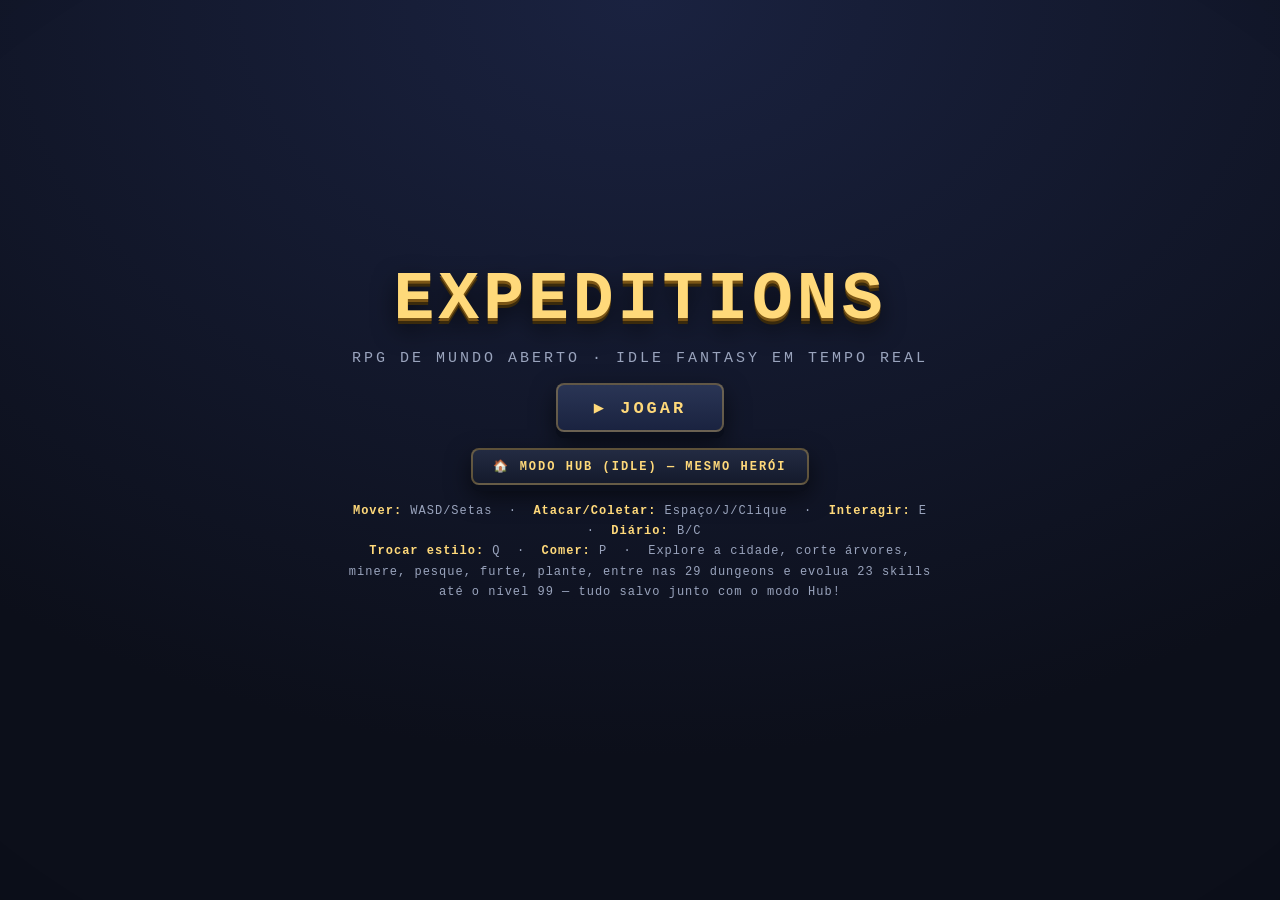
==== commit c200124f: "Expeditions: real-time top-down 2D mode integrated with the shared hero Integrates the expedition.ht" ====
--- a/web/expedition.html
+++ b/web/expedition.html
@@ -36,46 +36,51 @@
   .res{display:flex;align-items:center;gap:8px;background:var(--panel);border:1px solid var(--border);border-radius:6px;padding:5px 11px;font-size:13px;box-shadow:0 4px 18px rgba(0,0,0,.45);min-width:112px;justify-content:space-between}
   .res b{color:var(--gold2)}
   #stylechip{position:absolute;left:14px;bottom:14px;background:var(--panel);border:1px solid var(--border);border-radius:6px;padding:6px 12px;font-size:12px;letter-spacing:1px;color:var(--gold2)}
-  #taskchip{position:absolute;left:14px;bottom:46px;background:var(--panel);border:1px solid var(--border);border-radius:6px;padding:6px 12px;font-size:11px;color:var(--muted);max-width:280px}
+  #taskchip{position:absolute;left:14px;bottom:46px;background:var(--panel);border:1px solid var(--border);border-radius:6px;padding:6px 12px;font-size:11px;color:var(--muted);max-width:300px}
+  #sesschip{position:absolute;left:14px;bottom:78px;background:var(--panel);border:1px solid rgba(95,169,255,.45);border-radius:6px;padding:6px 12px;font-size:11px;color:#8fd8ff;max-width:300px;display:none}
+  #dungbanner{position:absolute;top:14px;left:50%;transform:translateX(-50%);background:var(--panel);border:1px solid var(--border);border-radius:6px;padding:6px 18px;font-size:13px;letter-spacing:2px;color:var(--gold2);text-transform:uppercase;display:none;white-space:nowrap}
+  #prompt{position:absolute;bottom:110px;left:50%;transform:translateX(-50%);background:var(--panel);border:1px solid var(--border);border-radius:8px;padding:9px 18px;font-size:14px;color:var(--gold2);letter-spacing:1px;display:none;text-align:center;max-width:88vw;box-shadow:0 8px 30px rgba(0,0,0,.6)}
+  #prompt small{display:block;font-size:10px;color:var(--muted);margin-top:2px;letter-spacing:0}
+  #eatchip{position:absolute;right:14px;bottom:70px;pointer-events:auto;cursor:pointer;background:var(--panel);border:1px solid var(--border);border-radius:6px;padding:8px 12px;font-size:12px;color:#ffb3b3;letter-spacing:1px;box-shadow:0 4px 18px rgba(0,0,0,.45)}
+  #hubchip{position:absolute;right:14px;bottom:112px;pointer-events:auto;cursor:pointer;background:var(--panel);border:1px solid rgba(95,169,255,.5);border-radius:6px;padding:8px 12px;font-size:12px;color:#8fd8ff;letter-spacing:1px;box-shadow:0 4px 18px rgba(0,0,0,.45)}
 
   /* toasts */
-  #toasts{position:absolute;left:50%;top:64px;transform:translateX(-50%);display:flex;flex-direction:column;gap:6px;align-items:center;pointer-events:none}
+  #toasts{position:absolute;left:50%;top:64px;transform:translateX(-50%);display:flex;flex-direction:column;gap:6px;align-items:center;pointer-events:none;z-index:25}
   .toast{background:var(--panel);border:1px solid var(--border);color:var(--gold2);padding:6px 16px;border-radius:6px;font-size:13px;letter-spacing:1px;animation:toast 2.2s forwards}
   @keyframes toast{0%{opacity:0;transform:translateY(-8px)}12%{opacity:1;transform:translateY(0)}80%{opacity:1}100%{opacity:0;transform:translateY(-8px)}}
 
   /* screens */
-  .screen{position:absolute;inset:0;display:flex;align-items:center;justify-content:center;flex-direction:column;gap:16px;padding:20px;text-align:center;z-index:30}
+  .screen{position:absolute;inset:0;display:flex;align-items:center;justify-content:center;flex-direction:column;gap:16px;padding:20px;text-align:center;z-index:30;overflow-y:auto}
   .screen.hidden{display:none}
-  .title{font-size:clamp(38px,8vw,76px);font-weight:800;letter-spacing:4px;color:var(--gold2);
+  .title{font-size:clamp(34px,7vw,68px);font-weight:800;letter-spacing:4px;color:var(--gold2);
     text-shadow:0 3px 0 #7a5516,0 6px 0 #3a2a0c,0 10px 24px rgba(0,0,0,.7);line-height:1;animation:float 4s ease-in-out infinite}
-  .subtitle{font-size:clamp(12px,2.4vw,16px);color:var(--muted);letter-spacing:3px;text-transform:uppercase}
+  .subtitle{font-size:clamp(11px,2.2vw,15px);color:var(--muted);letter-spacing:3px;text-transform:uppercase}
   @keyframes float{0%,100%{transform:translateY(0)}50%{transform:translateY(-8px)}}
   .btn{cursor:pointer;border:2px solid var(--border);background:linear-gradient(180deg,#2a3555,#1a2340);color:var(--gold2);font-family:inherit;
-    font-size:clamp(14px,2.4vw,18px);font-weight:700;letter-spacing:3px;padding:13px 40px;border-radius:8px;text-transform:uppercase;
+    font-size:clamp(13px,2.2vw,17px);font-weight:700;letter-spacing:3px;padding:12px 36px;border-radius:8px;text-transform:uppercase;
     box-shadow:0 6px 0 #0b0f1c,0 10px 24px rgba(0,0,0,.6);transition:transform .08s,filter .12s}
   .btn:hover{filter:brightness(1.12)}
   .btn:active{transform:translateY(5px);box-shadow:0 1px 0 #0b0f1c}
   .btn.ghost{background:linear-gradient(180deg,#232b42,#141a2c);font-size:12px;padding:9px 20px;letter-spacing:2px}
-  .hint{font-size:12px;color:var(--muted);letter-spacing:1px;line-height:1.7;max-width:560px}
+  .btn.danger{border-color:rgba(224,82,82,.5);color:#ff9c9c}
+  .hint{font-size:12px;color:var(--muted);letter-spacing:1px;line-height:1.7;max-width:600px}
   .hint b{color:var(--gold2)}
   .panel{background:var(--panel);border:1px solid var(--border);border-radius:12px;padding:20px 22px;box-shadow:0 18px 60px rgba(0,0,0,.6);max-width:520px;width:100%;display:flex;flex-direction:column;gap:12px}
   .panel h2{color:var(--gold2);letter-spacing:2px;font-size:19px;text-transform:uppercase}
   .statline{font-size:14px;color:var(--muted);letter-spacing:1px}
   .statline b{color:var(--text)}
-  .newrecord{color:var(--gold2);font-size:15px;letter-spacing:2px;animation:pulse 1s infinite}
-  @keyframes pulse{0%,100%{opacity:1}50%{opacity:.4}}
   .scorebig{font-size:42px;font-weight:800;color:var(--gold2);text-shadow:0 3px 0 #7a5516}
 
   /* journal / book */
-  #journal .panel{max-width:860px;max-height:88vh;width:94%;overflow:hidden}
+  #journal .panel{max-width:880px;max-height:90vh;width:94%;overflow:hidden}
   .tabs{display:flex;flex-wrap:wrap;gap:6px;border-bottom:1px solid var(--border);padding-bottom:10px}
   .tab{cursor:pointer;font-size:11px;letter-spacing:1px;text-transform:uppercase;padding:6px 11px;border-radius:6px;border:1px solid rgba(255,255,255,.14);color:var(--muted);background:rgba(255,255,255,.03);white-space:nowrap}
   .tab.active{color:#0c0f1a;background:linear-gradient(180deg,var(--gold2),var(--gold));border-color:var(--gold);font-weight:700}
-  .tabpage{overflow-y:auto;max-height:62vh;display:flex;flex-direction:column;gap:7px;padding:4px 2px}
+  .tabpage{overflow-y:auto;max-height:60vh;display:flex;flex-direction:column;gap:7px;padding:4px 2px}
   .tabpage.hidden{display:none}
   .row{display:flex;align-items:center;justify-content:space-between;gap:10px;background:rgba(255,255,255,.03);border:1px solid rgba(255,255,255,.08);border-radius:8px;padding:8px 11px;flex-wrap:wrap}
   .row .nm{font-weight:700;color:var(--text);letter-spacing:.5px;font-size:13px;display:flex;align-items:center;gap:7px}
-  .row .dsc{font-size:10.5px;color:var(--muted);margin-top:2px;line-height:1.4}
+  .row .dsc{font-size:10.5px;color:var(--muted);margin-top:2px;line-height:1.4;width:100%}
   .row .side{display:flex;gap:5px;flex-wrap:wrap;align-items:center;font-size:11px;color:var(--muted)}
   .row .side span{padding:2px 7px;border-radius:4px;background:#0a0d17;border:1px solid rgba(255,255,255,.1);white-space:nowrap}
   .row .side span.lock{color:#e05252}
@@ -85,10 +90,12 @@
   .buybtn:active{transform:translateY(3px);box-shadow:0 0 0 #7a5516}
   .buybtn.disabled{filter:grayscale(1) brightness(.55);cursor:not-allowed}
   .buybtn.equip{background:linear-gradient(180deg,#8fd8ff,#3f8ef0);box-shadow:0 3px 0 #16406a}
+  .buybtn.uneq{background:linear-gradient(180deg,#c9a2a2,#a06a6a);box-shadow:0 3px 0 #4a2020;color:#fff}
   .lvlbar{height:6px;background:#0a0d17;border-radius:3px;overflow:hidden;margin-top:3px;flex:1;min-width:70px}
   .lvlbar>i{display:block;height:100%;background:linear-gradient(90deg,#3f8ef0,#8fd8ff)}
-  .section-head{font-size:11px;letter-spacing:2px;text-transform:uppercase;color:var(--gold);margin:6px 0 2px;border-bottom:1px dashed rgba(246,196,83,.25);padding-bottom:3px}
+  .section-head{font-size:11px;letter-spacing:2px;text-transform:uppercase;color:var(--gold);margin:8px 0 2px;border-bottom:1px dashed rgba(246,196,83,.25);padding-bottom:3px}
   .catg{font-size:9px;letter-spacing:1px;text-transform:uppercase;color:#5a6480}
+  .empty{font-size:12px;color:var(--muted);padding:10px;text-align:center}
 
   /* touch */
   #touch{position:absolute;inset:0;display:none;pointer-events:none;z-index:20}
@@ -96,14 +103,18 @@
   #joyzone{position:absolute;left:0;bottom:0;width:45%;height:60%;pointer-events:auto}
   #joy{position:absolute;width:120px;height:120px;border-radius:50%;background:rgba(255,255,255,.06);border:2px solid rgba(255,255,255,.18);display:none;transform:translate(-50%,-50%)}
   #joy .knob{position:absolute;left:50%;top:50%;width:52px;height:52px;border-radius:50%;background:rgba(246,196,83,.85);transform:translate(-50%,-50%)}
-  #atkbtn{position:absolute;right:24px;bottom:70px;width:84px;height:84px;border-radius:50%;pointer-events:auto;
+  #atkbtn{position:absolute;right:24px;bottom:170px;width:84px;height:84px;border-radius:50%;pointer-events:auto;
     background:radial-gradient(circle at 35% 30%,#ff8b8b,#c0392b);border:3px solid rgba(255,255,255,.35);font-size:32px;line-height:78px;text-align:center;
     box-shadow:0 6px 0 #7a1f18,0 12px 30px rgba(0,0,0,.5);color:#fff}
   #atkbtn:active{transform:translateY(4px)}
-  #journalbtn{position:absolute;right:24px;bottom:168px;width:58px;height:58px;border-radius:50%;pointer-events:auto;
+  #usebtn{position:absolute;right:118px;bottom:120px;width:64px;height:64px;border-radius:50%;pointer-events:auto;
+    background:radial-gradient(circle at 35% 30%,#a8e8a0,#3f9b3f);border:3px solid rgba(255,255,255,.3);font-size:28px;line-height:60px;text-align:center;
+    box-shadow:0 5px 0 #1e4d1e,0 10px 24px rgba(0,0,0,.5);color:#fff}
+  #usebtn:active{transform:translateY(4px)}
+  #journalbtn{position:absolute;right:24px;bottom:266px;width:58px;height:58px;border-radius:50%;pointer-events:auto;
     background:radial-gradient(circle at 35% 30%,#8fd8ff,#2f6fb0);border:3px solid rgba(255,255,255,.3);font-size:25px;line-height:54px;text-align:center;
     box-shadow:0 5px 0 #16406a,0 10px 24px rgba(0,0,0,.5)}
-  @media (hover:hover) and (pointer:fine){ #joyzone,#joy,#atkbtn,#journalbtn{display:none !important} }
+  @media (hover:hover) and (pointer:fine){ #joyzone,#joy,#atkbtn,#usebtn,#journalbtn{display:none !important} }
 </style>
 </head>
 <body>
@@ -117,11 +128,11 @@
   <div id="hud">
     <div id="topleft">
       <div class="bars">
-        <div class="bar-label"><span><span class="levelchip" id="lvltext">CBT 3</span></span><span id="hptext">50/50</span></div>
+        <div class="bar-label"><span><span class="levelchip" id="lvltext">Nv Combate 3</span></span><span id="hptext">100/100</span></div>
         <div class="bar"><i id="hpfill"></i></div>
       </div>
       <div class="bars">
-        <div class="bar-label"><span id="stylename">MELEE</span><span id="ammotext"></span></div>
+        <div class="bar-label"><span id="stylename">ATAQUE</span><span id="ammotext"></span></div>
         <div class="bar"><i id="xpfill"></i></div>
       </div>
       <div class="bars scorechip">🪙 Moedas: <b id="scoretext" style="color:var(--gold2)">0</b></div>
@@ -133,8 +144,13 @@
       <div class="res">🦴 <b id="rbone">0</b></div>
       <div class="res">🔮 <b id="rrune">0</b></div>
     </div>
-    <div id="stylechip" id="stylechip">Estilo: Corpo a Corpo [Q]</div>
-    <div id="taskchip" id="taskchip"></div>
+    <div id="dungbanner"></div>
+    <div id="prompt"></div>
+    <div id="stylechip">Estilo: Ataque [Q]</div>
+    <div id="taskchip"></div>
+    <div id="sesschip"></div>
+    <div id="eatchip" title="Comer melhor comida [P]">🍖 Comer [P]</div>
+    <div id="hubchip" title="Trocar para o modo idle (mesmo herói)">🏠 Hub Idle</div>
   </div>
 
   <div id="toasts"></div>
@@ -143,31 +159,32 @@
     <div id="joyzone"></div>
     <div id="joy"><div class="knob"></div></div>
     <div id="atkbtn">⚔️</div>
+    <div id="usebtn">✋</div>
     <div id="journalbtn">📖</div>
   </div>
 
   <!-- MENU -->
   <div class="screen" id="menu">
     <div class="title">EXPEDITIONS</div>
-    <div class="subtitle">RPG de mundo aberto · inspirado em Idle Fantasy</div>
+    <div class="subtitle">RPG de mundo aberto · Idle Fantasy em tempo real</div>
     <button class="btn" id="playbtn">▶ Jogar</button>
+    <button class="btn ghost" id="hubbtn">🏠 Modo Hub (idle) — mesmo herói</button>
     <div class="hint">
-      <b>Mover:</b> WASD/Setas &nbsp;·&nbsp; <b>Atacar:</b> Espaço/J/Clique &nbsp;·&nbsp; <b>Diário:</b> E/C/📖<br>
-      <b>Trocar estilo:</b> Q &nbsp;·&nbsp; Corte árvores, minere rochas, pesque, combata e evolua 23 skills até o nível 99!
-    </div>
+      <b>Mover:</b> WASD/Setas &nbsp;·&nbsp; <b>Atacar/Coletar:</b> Espaço/J/Clique &nbsp;·&nbsp; <b>Interagir:</b> E &nbsp;·&nbsp; <b>Diário:</b> B/C<br>
+      <b>Trocar estilo:</b> Q &nbsp;·&nbsp; <b>Comer:</b> P &nbsp;·&nbsp; Explore a cidade, corte árvores, minere, pesque, furte, plante,
+      entre nas 29 dungeons e evolua 23 skills até o nível 99 — tudo salvo junto com o modo Hub!
+    </div>
+    <div class="hint" id="menuhero"></div>
     <div class="hint" id="menurecord"></div>
   </div>
 
-  <!-- GAME OVER -->
-  <div class="screen hidden" id="gameover">
+  <!-- DEATH -->
+  <div class="screen hidden" id="death">
     <div class="panel">
-      <h2>☠ Fim da Jornada</h2>
-      <div class="statline">Moedas conquistadas</div>
-      <div class="scorebig" id="goscore">0</div>
-      <div class="statline">Recorde: <b id="gohigh">0</b> &nbsp;·&nbsp; Nível de combate: <b id="golevel">3</b></div>
-      <div class="newrecord hidden" id="gorecord">★ NOVO RECORDE! ★</div>
-      <button class="btn" id="restartbtn">↻ Reiniciar</button>
-      <button class="btn ghost" id="menubtn">Voltar ao Menu</button>
+      <h2>☠ Você Caiu em Combate</h2>
+      <div class="statline" id="deathinfo">…</div>
+      <div class="statline">O XP conquistado continua seu (como no Idle Fantasy), mas você volta para a cidade.</div>
+      <button class="btn" id="respawnbtn">↻ Renascer na Cidade</button>
     </div>
   </div>
 
@@ -177,651 +194,25 @@
       <h2>📖 Diário do Aventureiro</h2>
       <div class="tabs" id="tabs"></div>
       <div id="tabpages"></div>
-      <button class="btn ghost" id="closejournal">Fechar [E]</button>
+      <button class="btn ghost" id="closejournal">Fechar [B]</button>
     </div>
   </div>
 </div>
 
-<script>
-"use strict";
-/* =====================================================================
-   EXPEDITIONS — RPG top-down mundo aberto (conteúdo Idle Fantasy)
-   Single-file build · Vanilla JS + Canvas 2D · sem dependências.
-   ===================================================================== */
-
-// ============================================================
-// 0. UTILITÁRIOS, ÁUDIO E SPRITES
-// ============================================================
-const clamp=(v,a,b)=>v<a?a:(v>b?b:v);
-const lerp=(a,b,t)=>a+(b-a)*t;
-function hash2(x,y){let h=(x|0)*374761393+(y|0)*668265263;h=(h^(h>>>13))*1274126177;h=h^(h>>>16);return(h>>>0)/4294967296;}
-function smooth(t){return t*t*(3-2*t);}
-function valueNoise(x,y){const xi=Math.floor(x),yi=Math.floor(y),xf=x-xi,yf=y-yi;const a=hash2(xi,yi),b=hash2(xi+1,yi),c=hash2(xi,yi+1),d=hash2(xi+1,yi+1);const u=smooth(xf),v=smooth(yf);return a*(1-u)*(1-v)+b*u*(1-v)+c*(1-u)*v+d*u*v;}
-function fbm(x,y,o){let s=0,a=1,f=1,t=0;for(let i=0;i<o;i++){s+=valueNoise(x*f,y*f)*a;t+=a;a*=0.5;f*=2;}return s/t;}
-
-// ---- Áudio ----
-let AC=null;
-function audio(){if(!AC){try{AC=new(window.AudioContext||window.webkitAudioContext)();}catch(e){}}if(AC&&AC.state==='suspended')AC.resume();return AC;}
-function beep(f,d,t,v,s){const a=audio();if(!a)return;try{const o=a.createOscillator(),g=a.createGain();o.type=t||'square';o.frequency.setValueAtTime(f,a.currentTime);if(s)o.frequency.exponentialRampToValueAtTime(Math.max(30,f+s),a.currentTime+d);g.gain.setValueAtTime(v||0.12,a.currentTime);g.gain.exponentialRampToValueAtTime(0.0001,a.currentTime+d);o.connect(g).connect(a.destination);o.start();o.stop(a.currentTime+d);}catch(e){}}
-function noise(d,v){const a=audio();if(!a)return;try{const n=(a.sampleRate*d)|0,b=a.createBuffer(1,n,a.sampleRate),c=b.getChannelData(0);for(let i=0;i<n;i++)c[i]=(Math.random()*2-1)*(1-i/n);const s=a.createBufferSource();s.buffer=b;const g=a.createGain();g.gain.value=v||0.15;s.connect(g).connect(a.destination);s.start();}catch(e){}}
-const SFX={
-  swing(){noise(0.06,0.10);}, chop(){noise(0.07,0.16);beep(180,0.07,'square',0.08,-80);}, mine(){noise(0.08,0.18);beep(240,0.06,'square',0.07,-60);},
-  pickup(){beep(760,0.07,'square',0.09,260);}, gold(){beep(1050,0.09,'square',0.10,500);}, hurt(){beep(150,0.22,'sawtooth',0.16,-110);noise(0.1,0.12);},
-  levelup(){beep(523,0.12,'square',0.10);setTimeout(()=>beep(659,0.12,'square',0.10),110);setTimeout(()=>beep(784,0.16,'square',0.10),220);setTimeout(()=>beep(1046,0.22,'square',0.12),330);},
-  buy(){beep(660,0.08,'square',0.10,220);}, error(){beep(140,0.15,'sawtooth',0.10,-40);}, fish(){beep(320,0.1,'sine',0.1,240);},
-  cast(){beep(880,0.12,'sine',0.1,420);}, bow(){noise(0.05,0.12);beep(520,0.06,'square',0.08,-200);}
-};
-
-// ---- Sprites ----
-function makeSprite(rows,pal){const w=rows.reduce((m,r)=>Math.max(m,r.length),0),h=rows.length;const c=document.createElement('canvas');c.width=w;c.height=h;const g=c.getContext('2d');for(let y=0;y<h;y++){const r=rows[y]||'';for(let x=0;x<r.length;x++){const ch=r[x];if(ch==='.'||ch===' '||!pal[ch])continue;g.fillStyle=pal[ch];g.fillRect(x,y,1,1);}}return c;}
-function flipSprite(c){const o=document.createElement('canvas');o.width=c.width;o.height=c.height;const g=o.getContext('2d');g.translate(c.width,0);g.scale(-1,1);g.drawImage(c,0,0);return o;}
-
-const HPAL={H:'#5b3a1e',h:'#7a4f2a',S:'#f4c79e',s:'#dda678',E:'#1c1c1c',C:'#c0392b',c:'#8e2c21',D:'#3a2c20',B:'#2a1f16'};
-const HERO={
- down0:["....HHHHHHHH....","...HHHHHHHHHH...","...HHHHHHHHHH...","...HSSSSSSSSH...","...HSESSSSESH...","...HSSSSSSSSH...","...HssSSSSssSH...","....HHHHHHHH....","....CCCCCCCC....","...CCCCCCCCCC...","...CCCCCCCCCC...","....CCCCCCCC....","....DDDDDDDD....","....DDD..DDD....","....DD....DD....","....BB....BB...."],
- down1:["....HHHHHHHH....","...HHHHHHHHHH...","...HHHHHHHHHH...","...HSSSSSSSSH...","...HSESSSSESH...","...HSSSSSSSSH...","...HSSSSSSSSH...","....HHHHHHHH....","....CCCCCCCC....","...CCCCCCCCCC...","...CCCCCCCCCC...","....CCCCCCCC....","....DDDDDDDD....","...DDD....DDD...","...DD......DD...","...BB......BB..."],
- up0:["....HHHHHHHH....","...HHHHHHHHHH...","...HHHHHHHHHH...","...HSSSSSSSSH...","...HSESSSSESH...","...HSSSSSSSSH...","...HSSSSSSSSH...","....HHHHHHHH....","....CCCCCCCC....","...CCCCCCCCCC...","...CCCCCCCCCC...","....CCCCCCCC....","....DDDDDDDD....","....DDD..DDD....","....DD....DD....","....BB....BB...."],
- up1:["....HHHHHHHH....","...HHHHHHHHHH...","...HHHHHHHHHH...","...HSSSSSSSSH...","...HSESSSSESH...","...HSSSSSSSSH...","...HSSSSSSSSH...","....HHHHHHHH....","....CCCCCCCC....","...CCCCCCCCCC...","...CCCCCCCCCC...","....CCCCCCCC....","....DDDDDDDD....","...DDD....DDD...","...DD......DD...","...BB......BB..."],
- side0:["....HHHHHHHH....","...HHHHHHHHHH...","...HHHHHHHHHH...","...HSSSSSSSSH...","...HSSSSSSESH...","...HSSSSSSSSH...","...HSSSSSSSSH...","....HHHHHHHH....",".....CCCCCC....","....CCCCCCCC...","....CCCCCCCC...",".....CCCCCC....",".....DDDDDD....",".....DDDDD....",".....DDDDD....",".....BBBBB...."],
- side1:["....HHHHHHHH....","...HHHHHHHHHH...","...HHHHHHHHHH...","...HSSSSSSSSH...","...HSSSSSSESH...","...HSSSSSSSSH...","...HSSSSSSSSH...","....HHHHHHHH....",".....CCCCCC....","....CCCCCCCC...","....CCCCCCCC...",".....CCCCCC....",".....DDDDDD....","....DDDDDD....","....DDDDDD....","....BBBBB...."]
-};
-
-// sprites procedurais de inimigos (templates + paleta por nome)
-const T_BLOB=["................","....bbbbbbbb....","..bbbbbbbbbbbb..",".bbbbbbbbbbbbbb.",".bbEbbbbbbbbEbb.","bbbbbbbbbbbbbbbb","bbbbbbbbbbbbbbbb","bbbbbbbbbbbbbbbb",".bbbbbbbbbbbbbb.","..bbbbbbbbbbbb..","....bbbbbbbb....","................"];
-const T_HUM=["......bbbb......","....bbbbbbbb....","....bbbbbbbb....","....bEEbbEEb....","....bbbbbbbb....","......bbbb......","....dbbbbdb.....","...dbbbbbbbd....","....bbbbbbb.....","....bdbdbdb.....","...bbd..dbb.....","...bb....bb....."];
-const T_BEAST=["..................","...bb........bb..",".bbbbb......bbbb.",".bbbbbbbbbbbbbbbb",".bbEbbbbbbbbbbEbb",".bbbbbbbbbbbbbbbb","..bbbbbbbbbbbbbb.","...bbbbbbbbbbbb..",".....dbbbbbbd....",".....dbb..bbd....","......bb..bb....."];
-function hue2rgb(h){h=h%360;const c=0.55+0.4*hash2(Math.floor(h*7),Math.floor(h*3));const s=0.55+0.3*hash2(h*13,h*5);const l=0.42+0.2*hash2(h*3,h*11);return hsl(h,s,l);}
-function hsl(h,s,l){h/=360;let r,g,b;if(s===0){r=g=b=l;}else{const q=l<0.5?l*(1+s):l+s-l*s,p=2*l-q;const f=t=>{const x=t<1/6?p+(q-p)*6*t:t<1/2?q:t<2/3?p+(q-p)*(2/3-t)*6:p;return x;};r=f(((h+1/3)%1));g=f(h);b=f(((h-1/3)%1));}
- return 'rgb('+Math.round(r*255)+','+Math.round(g*255)+','+Math.round(b*255)+')';}
-function shade(hex,amt){const n=parseInt(hex.slice(1),16);let r=(n>>16)+amt,g=((n>>8)&255)+amt,b=(n&255)+amt;return 'rgb('+clamp(r,0,255)+','+clamp(g,0,255)+','+clamp(b,0,255)+')';}
-function makeEnemySprite(name){
-  const h=hash2(name.length*7.3, name.charCodeAt(0)*3.1+name.length);
-  const tmpl = h<0.33?T_BLOB : (h<0.66?T_HUM : T_BEAST);
-  const hue = Math.floor(hash2(name.length*11.7, name.charCodeAt(1)||5)*360);
-  const base=hsl(hue,0.6,0.45), dark=shade(base,-35), lite=shade(base,40);
-  const pal={b:base,d:dark,l:lite,E:'#fff',e:'#1c1c1c'};
-  const a=makeSprite(tmpl,pal);
-  const b=makeSprite(tmpl.map((r,i)=> i===0?' '.repeat(r.length):r),pal); // frame b = deslocado
-  // frame b: desloca 1px p/ cima p/ efeito de animação
-  const fb=document.createElement('canvas');fb.width=a.width;fb.height=a.height;const fg=fb.getContext('2d');fg.drawImage(a,-1,0);fg.drawImage(a,1,0);
-  return {a, b:fb, hue};
-}
-
-// ============================================================
-// 1. DADOS (conteúdo autêntico do Idle Fantasy)
-// ============================================================
-const SKILLS=[
- {id:'woodcutting',name:'Woodcutting',icon:'🪓',cat:'Coleta',desc:'Corte árvores para obter toras.'},
- {id:'fishing',name:'Fishing',icon:'🎣',cat:'Coleta',desc:'Pesque peixes e criaturas aquáticas.'},
- {id:'mining',name:'Mining',icon:'⛏️',cat:'Coleta',desc:'Extraia minérios e gemas da terra.'},
- {id:'farming',name:'Farming',icon:'🌾',cat:'Coleta',desc:'Plante sementes e colha safras.'},
- {id:'thieving',name:'Thieving',icon:'🥷',cat:'Coleta',desc:'Furte NPCs na Cidade por moedas e saque.'},
- {id:'firemaking',name:'Firemaking',icon:'🔥',cat:'Artesanato',desc:'Queime toras por XP. Produz cinzas para Prayer.'},
- {id:'crafting',name:'Crafting',icon:'💍',cat:'Artesanato',desc:'Faça joias e outros itens.'},
- {id:'smithing',name:'Smithing',icon:'⚒️',cat:'Artesanato',desc:'Funda minérios em barras e forje equipamentos.'},
- {id:'cooking',name:'Cooking',icon:'🍳',cat:'Artesanato',desc:'Cozinhe comida crua para restaurar HP.'},
- {id:'fletching',name:'Fletching',icon:'🏹',cat:'Artesanato',desc:'Fabrique arcos e flechas.'},
- {id:'runecrafting',name:'Runecrafting',icon:'🔮',cat:'Artesanato',desc:'Crie runas a partir de essência rúnica.'},
- {id:'herblore',name:'Herblore',icon:'🌿',cat:'Artesanato',desc:'Prepare poções para buffs de combate.'},
- {id:'construction',name:'Construction',icon:'🏠',cat:'Artesanato',desc:'Construa móveis para a cidade.'},
- {id:'agility',name:'Agility',icon:'🤸',cat:'Suporte',desc:'Aumenta a velocidade de movimento.'},
- {id:'mercantile',name:'Mercantile',icon:'⚖️',cat:'Suporte',desc:'Envie caravanas de comércio.'},
- {id:'prayer',name:'Prayer',icon:'🙏',cat:'Suporte',desc:'Enterre ossos para desbloquear orações.'},
- {id:'attack',name:'Attack',icon:'🗡️',cat:'Combate',desc:'Aumenta a precisão corpo a corpo.'},
- {id:'strength',name:'Strength',icon:'💪',cat:'Combate',desc:'Aumenta o dano máximo corpo a corpo.'},
- {id:'defense',name:'Defense',icon:'🛡️',cat:'Combate',desc:'Reduz o dano recebido.'},
- {id:'ranged',name:'Ranged',icon:'🏹',cat:'Combate',desc:'Ataque à distância com arco.'},
- {id:'magic',name:'Magic',icon:'✨',cat:'Combate',desc:'Lança magias usando runas.'},
- {id:'hitpoints',name:'Hitpoints',icon:'❤️',cat:'Combate',desc:'Vida total. Aumenta com o combate.'},
- {id:'slayer',name:'Slayer',icon:'⚔️',cat:'Combate',desc:'Tarefas do Mestre Slayer para matar inimigos.'},
-];
-
-const ORES=[['Copper Ore',1,18,'#b87333'],['Tin Ore',1,18,'#c2c2c2'],['Stone',10,12,'#8b97a3'],['Iron Ore',15,35,'#9a6a4a'],['Silver Ore',20,40,'#c7ccd1'],['Coal',30,50,'#3a3a3a'],['Gold Ore',40,65,'#f6c453'],['Mithril Ore',55,80,'#5a7fc9'],['Adamantite Ore',70,95,'#3fae5c'],['Platinum Ore',80,100,'#d8dde3'],['Runite Ore',85,125,'#4a90d9']];
-const TREES=[['Tree',1,25,'Log','#3e7d34'],['Oak Tree',15,38,'Oak Log','#4a8a3a'],['Willow Tree',30,68,'Willow Log','#5a9a44'],['Maple Tree',45,100,'Maple Log','#c0502a'],['Yew Tree',60,175,'Yew Log','#2f5f28'],['Magic Tree',75,250,'Magic Log','#2a7fbf'],['Redwood Tree',90,380,'Redwood Log','#8a3a2a']];
-const BARS=[['Bronze Bar',1,6.2,{copper:1,tin:1}],['Iron Bar',15,12.5,{iron:1}],['Silver Bar',20,13.5,{silver:1}],['Steel Bar',30,17.5,{iron:1,coal:2}],['Gold Bar',40,22.5,{gold:1}],['Mithril Bar',50,30,{mithril:1,coal:4}],['Adamantite Bar',70,37.5,{adamantite:1,coal:6}],['Platinum Bar',80,40,{platinum:1}],['Runite Bar',85,50,{runite:1,coal:8}]];
-const FOOD=[['Cooked Rat Meat',1,1,5,'raw_rat'],['Cooked Chicken',1,3,10,'raw_chicken'],['Cooked Mutton',1,6,15,'raw_mutton'],['Shrimp',1,3,30,'raw_shrimp'],['Cooked Beef',5,8,25,'raw_beef'],['Herring',5,5,50,'raw_herring'],['Mackerel',10,6,60,'raw_mackerel'],['Trout',15,7,70,'raw_trout'],['Salmon',25,9,90,'raw_salmon'],['Tuna',30,10,100,'raw_tuna'],['Lobster',40,12,120,'raw_lobster'],['Swordfish',50,14,140,'raw_swordfish'],['Monkfish',62,16,150,'raw_monkfish'],['Shark',80,20,210,'raw_shark'],['Sea Turtle',82,21,212,'raw_sea_turtle'],['Manta Ray',91,22,216,'raw_manta_ray']];
-const BONES=[['Bones',10],['Big Bones',20],['Troll Bone',30],['Giant Bones',40],['Dragon Bone',80]];
-const RUNES=[['Air Rune',1,5],['Mind Rune',2,6],['Water Rune',5,7],['Earth Rune',9,8],['Fire Rune',14,9],['Chaos Rune',35,11],['Death Rune',50,13],['Blood Rune',65,15]];
-const HERBS=[['Guam Leaf',1,8],['Tarromin',10,12],['Harralander',20,16],['Ranarr Weed',30,20],['Toadflax',40,24],['Irit Leaf',50,28],['Avantoe',60,32],['Kwuarm',70,36],['Snapdragon',80,40],['Torstol',90,44]];
-const SPELLS=[
- ['Wind Strike',1,'air',1,3],['Water Strike',5,'water',1,4],['Wind Bolt',10,'air',2,6],['Earth Strike',10,'earth',1,4],['Water Bolt',15,'water',2,7],['Fire Strike',15,'fire',1,5],['Wind Blast',20,'air',3,10],['Earth Bolt',20,'earth',2,8],['Water Blast',25,'water',3,11],['Fire Bolt',25,'fire',2,9],['Mind Strike',25,'mind',1,6],['Wind Wave',30,'air',4,16],['Earth Blast',30,'earth',3,13],['Water Wave',35,'water',4,17],['Fire Blast',35,'fire',3,15],['Mind Bolt',35,'mind',2,11],['Chaos Strike',35,'chaos',1,7],['Earth Wave',40,'earth',4,20],['Fire Wave',45,'fire',4,23],['Mind Blast',45,'mind',3,18],['Chaos Bolt',45,'chaos',2,13],['Death Strike',50,'death',1,8],['Mind Wave',55,'mind',4,27],['Chaos Blast',55,'chaos',3,21],['Death Bolt',60,'death',2,15],['Chaos Wave',65,'chaos',4,32],['Blood Strike',65,'blood',1,9],['Death Blast',70,'death',3,25],['Blood Bolt',75,'blood',2,17],['Death Wave',80,'death',4,38],['Blood Blast',85,'blood',3,28],['Blood Wave',95,'blood',4,44]];
-
-// inimigos [nome, HP, XP, bioma]
-const ENEMIES=[
- ['Chicken',5,15,'Fazenda'],['Sheep',8,24,'Fazenda'],['Giant Rat',10,30,'Caverna'],['Imp',12,45,'Caverna do Diabrete'],['Cow',15,36,'Fazenda'],['Wild Monkey',18,54,'Covil das Aranhas'],['Goblin',20,60,'Caverna Goblin'],['Giant Spider',25,90,'Covil das Aranhas'],['Skeleton',30,105,'Cripta Morta'],['Zombie',35,120,'Cripta Morta'],['Mine Spider',35,130,'Mina Desabada'],['Rogue',38,144,'Acampamento Bandido'],['Dark Wizard',40,195,'Cripta Morta'],['Bandit',45,165,'Acampamento Bandido'],['Sea Spirit',45,160,'Templo Afogado'],['Cutpurse',48,200,'Covil das Sombras'],['Drowned Cultist',50,175,'Templo Afogado'],['Guard',55,210,'Ruínas da Fortaleza'],['Cave Troll',55,190,'Mina Desabada'],['Corrupted Druid',55,195,'Ruínas da Floresta'],['Sun Wisp',55,380,'O Pináculo Solar'],['Cursed Fisherman',60,210,'Templo Afogado'],['Forest Spirit',60,215,'Ruínas da Floresta'],['Orc Warrior',65,270,'Fortaleza Orc'],['Will-o\'-Wisp',65,430,'O Pântano Oco'],['Knight',70,360,'Ruínas da Fortaleza'],['Vine Beast',70,245,'Ruínas da Floresta'],['Storm Imp',72,560,'Reino das Nuvens'],['Assassin',75,550,'Santuário Ladino'],['Hellhound',80,420,'Profundezas Vulcânicas'],['Rock Golem',80,280,'Mina Desabada'],['Abyssal Leech',90,380,'Ruínas Abissais'],['Ember Hound',90,560,'O Pináculo Solar'],['Mountain Troll',95,390,'Fortaleza Orc'],['Dwarven Guardian',95,460,'Forja Ancestral'],['Corrupted Mage',95,430,'Ruínas Arcanas'],['Sky Serpent',95,780,'Reino das Nuvens'],['Forge Demon',105,490,'Forja Ancestral'],['Grave Ghoul',105,640,'O Pântano Oco'],['Lesser Demon',110,540,'Profundezas Vulcânicas'],['Void Guardian',110,530,'Ruínas Abissais'],['Shadow Beast',115,510,'Santuário Corrompido'],['Arcane Construct',115,500,'Ruínas Arcanas'],['Iron Golem',120,520,'Forja Ancestral'],['Deep Horror',130,590,'Ruínas Abissais'],['Twisted Treant',135,580,'Santuário Corrompido'],['Lich',140,960,'Templo Antigo'],['Green Dragon',150,750,'Covil do Dragão'],['Husk Horror',150,900,'O Pântano Oco'],['Fire Giant',160,870,'Fortaleza Infernal'],['Shadow Assassin',160,900,'Guilda das Sombras'],['Shade Stalker',170,1150,'A Mata Podre'],['Guild Master',175,950,'Guilda das Sombras'],['Cloud Giant',190,1200,'Reino das Nuvens'],['Vault Guardian',195,1000,'Guilda das Sombras'],['Ancient Guardian',200,1050,'Templo Antigo'],['Void Stalker',200,1200,'Fenda do Vazio'],['Chaos Elemental',240,1350,'Fenda do Vazio'],['Rift Guardian',260,1400,'Fenda do Vazio'],['Glacial Mage',260,1900,'Cidadela Congelada'],['Shadow Thief',260,2400,'Guilda das Sombras'],['Frost Wyvern',280,1900,'Cidadela Congelada'],['Bone Colossus',280,1900,'A Mata Podre'],['Frost Giant',300,1800,'Cidadela Congelada'],['Abyssal Guardian',300,2200,'Trono Abissal'],['Cinder Colossus',300,2200,'O Pináculo Solar'],['Void Archon',320,2600,'Trono Abissal'],['Barrow Wight',340,2500,'O Pântano Oco'],['Ice Golem',350,2000,'Cidadela Congelada'],['Abyssal Lord',350,2500,'Trono Abissal'],['Elder Lich',380,3200,'Trono Abissal'],['Eternal Sentinel',400,2800,'Trono Abissal'],['Dread Dullahan',500,3600,'A Mata Podre']];
-
-const BOSSES=[
- ['King Black Dragon',50,'O lendário dragão de três cabeças, temido por todo o reino.'],['Sol Invictus, the Sundered Flame',65,'Um fragmento do próprio sol, arrancado das ruínas do Pináculo Solar.'],['Demon Lord',70,'Um demônio ancestral do abismo, mestre da magia negra.'],['The Hollow King',70,'O soberano sem cabeça da Colheita Sombria, cavalgando da Mata Podre.'],['Kraken',90,'O terror dos mares profundos, um colossal monstro marinho.'],['Gothic Ember',100,'Um antigo demônio de chama e sombra, despertado sob a terra.'],['The Vault Guardian',100,'Um colosso de ouro vivo, desperto pelo acender da Chama Eterna.'],['The Void Sovereign',110,'A entidade primordial por trás das fendas do vazio.']];
-const DUNGEONS=[
- ['Imp Cavern',1,'Uma caverna rasa cheia de diabretes travessos.'],['Farm',1,'Uma fazenda pacífica com gado.'],['Goblin Cave',3,'Uma caverna escura infestada de goblins e ratos gigantes.'],['Spider Den',6,'Uma caverna cheia de teias e aranhas venenosas.'],['Bandit Camp',8,'Um esconderijo de ladrões na selva.'],['Undead Crypt',12,'Um antigo cemitério onde os mortos não descansam.'],['Shadow Den',15,'Câmaras subterrâneas da guilda de ladrões.'],['Fortress Ruins',18,'Restos de um castelo antigo, guardado por cavaleiros.'],['Ancient Forest Ruins',20,'Ruínas engolidas pela floresta primeva.'],['Collapsed Mine',20,'Uma vasta caverna sob as minas de cobre.'],['Drowned Temple',20,'Um templo afundado sob a gruta marinha.'],['Orc Stronghold',22,'Um assentamento orc fortificado nas montanhas.'],['Rogue Sanctum',25,'O refúgio interno da guilda.'],['Volcanic Depths',28,'Uma caverna escaldante habitada por demônios.'],['Dragon\'s Lair',40,'O lar lendário dos dragões verdes.'],['The Sunspire',40,'Uma torre solar rachada pelo solstício.'],['The Hollowfen',45,'Um pântano de túmulos afundados.'],['Infernal Stronghold',50,'Uma fortaleza de fogo e enxofre.'],['Ancient Forge',55,'Uma vasta forja anã que queima há séculos.'],['Abyssal Ruins',55,'Ruínas que existem entre os planos.'],['Arcane Ruins',55,'Câmaras de uma torre de mago destruída.'],['Cloud Kingdom',55,'Um reino acima das nuvens.'],['Corrupted Sanctum',55,'Um santuário sombrio no coração da copa.'],['Guild of Shadows',58,'O santuário interno da guilda de ladrões.'],['The Blightwood',62,'Uma floresta podre além do Pântano.'],['Ancient Temple',65,'Um templo antigo guardado pelas criaturas mais poderosas.'],['Void Rift',72,'Uma rasgadura na realidade.'],['Frozen Citadel',82,'Uma fortaleza envolta em geleira.'],['Abyssal Throne',92,'O ponto mais profundo do mundo conhecido.']];
-const PICKAXES=[['Bronze Pickaxe',1,1.0],['Iron Pickaxe',15,1.25],['Steel Pickaxe',30,1.5],['Deep Iron Pickaxe',40,2.5],['Mithril Pickaxe',55,1.75],['Dwarven Pickaxe',60,2.75],['Adamantite Pickaxe',70,2.0],['Forge Pickaxe',70,3.25],['Runite Pickaxe',85,2.25],['Divine Pickaxe',85,3.5]];
-const AXES=[['Bronze Axe',1,1.0],['Iron Axe',15,1.25],['Steel Axe',30,1.5],['Ironwood Axe',40,2.5],['Mithril Axe',45,1.75],['Adamantite Axe',60,2.0],['Dwarven Axe',60,2.75],['Sanctum Axe',70,3.25],['Runite Axe',75,2.25],['Divine Axe',85,3.5]];
-
-// Equipamento: tiers de metal (geração programática) + especiais
-const METALS=[
- {id:'bronze',nm:'Bronze',bar:'Bronze Bar',atk:1,str:1,def:1,smt:3,weap:{sword:[6,5],scimitar:[5,7],longsword:[8,6],dagger:[5,4],battleaxe:[8,8],warhammer:[7,9],twoh:[10,10]},arm:{medhelm:4,fullhelm:6,chainbody:8,platebody:12,legs:10,boots:5,sqshield:7,kiteshield:9}},
- {id:'iron',nm:'Iron',bar:'Iron Bar',atk:10,str:10,def:10,smt:18,weap:{sword:[10,9],scimitar:[9,12],longsword:[14,10],dagger:[9,7],battleaxe:[14,14],warhammer:[12,16],twoh:[18,18]},arm:{medhelm:7,fullhelm:10,chainbody:14,platebody:21,legs:18,boots:9,sqshield:12,kiteshield:16}},
- {id:'steel',nm:'Steel',bar:'Steel Bar',atk:20,str:20,def:20,smt:33,weap:{sword:[16,14],scimitar:[14,19],longsword:[22,16],dagger:[14,11],battleaxe:[22,22],warhammer:[19,25],twoh:[28,28]},arm:{medhelm:11,fullhelm:16,chainbody:22,platebody:33,legs:28,boots:14,sqshield:19,kiteshield:25}},
- {id:'mithril',nm:'Mithril',bar:'Mithril Bar',atk:30,str:30,def:30,smt:53,weap:{sword:[24,20],scimitar:[20,28],longsword:[32,24],dagger:[20,16],battleaxe:[32,32],warhammer:[28,36],twoh:[40,40]},arm:{medhelm:16,fullhelm:24,chainbody:32,platebody:48,legs:40,boots:20,sqshield:28,kiteshield:36}},
- {id:'adamantite',nm:'Adamantite',bar:'Adamantite Bar',atk:40,str:40,def:40,smt:73,weap:{sword:[33,27],scimitar:[27,38],longsword:[44,33],dagger:[27,22],battleaxe:[44,44],warhammer:[38,49],twoh:[55,55]},arm:{medhelm:22,fullhelm:33,chainbody:44,platebody:66,legs:55,boots:27,sqshield:38,kiteshield:49}},
- {id:'runite',nm:'Runite',bar:'Runite Bar',atk:50,str:50,def:50,smt:88,weap:{sword:[45,37],scimitar:[37,52],longsword:[60,45],dagger:[37,30],battleaxe:[60,60],warhammer:[52,67],twoh:[75,75]},arm:{medhelm:30,fullhelm:45,chainbody:60,platebody:90,legs:75,boots:37,sqshield:52,kiteshield:67}},
-];
-// especiais [slot, nome, atk, str, def, req {s}, fonte]
-const SPECIALS=[
- ['weapon','Dragon Longsword',68,50,0,{attack:60},'Covil do Dragão'],['weapon','Dragon Scimitar',47,65,0,{attack:60},'Covil do Dragão'],['weapon','Abyssal Whip',60,80,0,{strength:50},'Ruínas Abissais'],['weapon','Dwarven Sword',65,52,0,{attack:60},'Forja Ancestral'],['weapon','Dwarven Warhammer',55,70,0,{strength:60},'Forja Ancestral'],['weapon','Reaper\'s Scythe',58,75,0,{strength:55},'A Mata Podre'],['weapon','Tower Sword',72,75,0,{attack:70},'Torre Infinita'],['weapon','Divine Sword',82,65,0,{attack:85},'Boss: Divino'],['weapon','Divine Greatblade',70,88,0,{strength:85},'Boss: Divino'],['weapon','Gothic Ember\'s Flaming Whip',85,95,0,{attack:80,strength:80},'Boss: Gothic Ember'],['weapon','Void Reaver',120,130,0,{attack:90,strength:90},'Boss: Void Sovereign'],
- ['shield','Dwarven Shield',0,0,68,{defense:60},'Forja Ancestral'],['shield','Gilded Kiteshield',0,0,71,{defense:60},'Boss: Vault Guardian'],['shield','Tower Shield',0,0,80,{defense:50},'Torre Infinita'],['shield','Divine Shield',0,0,85,{defense:85},'Boss: Divino'],
- ['head','Slayer Helm',0,0,40,{defense:45},'Loja Slayer'],['head','Dwarven Helm',0,0,58,{defense:60},'Forja Ancestral'],['head','Tower Helm',0,8,82,{defense:60},'Torre Infinita'],['head','Divine Helm',0,0,73,{defense:85},'Boss: Divino'],['head','Sovereign Crown',8,5,80,{defense:85},'Boss: Hollow King'],
- ['body','Slayer Platebody',0,0,80,{defense:45},'Loja Slayer'],['body','Dwarven Platebody',0,0,120,{defense:60},'Forja Ancestral'],['body','Tower Plate',0,0,132,{defense:70},'Torre Infinita'],['body','Divine Platebody',0,0,150,{defense:85},'Boss: Divino'],['body','Gothic Ember Wings',10,15,150,{defense:80,strength:75},'Boss: Gothic Ember'],
- ['legs','Slayer Platelegs',0,0,65,{defense:45},'Loja Slayer'],['legs','Dwarven Platelegs',0,0,110,{defense:60},'Forja Ancestral'],['legs','Tower Greaves',0,0,125,{defense:70},'Torre Infinita'],['legs','Divine Platelegs',0,0,138,{defense:85},'Boss: Divino'],
- ['boots','Dragon Boots',0,0,55,{defense:60},'Covil do Dragão'],['boots','Dwarven Boots',0,0,50,{defense:60},'Forja Ancestral'],['boots','Tower Boots',0,0,58,{defense:70},'Torre Infinita'],['boots','Divine Boots',0,0,63,{defense:85},'Boss: Divino'],
- ['ring','Berserker Ring',3,10,1,{strength:60},'Crafting'],['ring','Ring of Eternal Flame',15,18,12,{attack:75,defense:70},'Boss: Sol Invictus'],['ring','Ring of Suffering',5,2,18,{defense:70},'Boss: Demon Lord'],['ring','Shadow Signet',8,14,5,{attack:50},'Guilda das Sombras'],['ring','Ring of Dragon\'s Might',4,16,3,{strength:70},'Covil do Dragão'],
- ['necklace','Amulet of Fury',12,12,12,{attack:60,defense:50},'Crafting'],['necklace','Amulet of the Void',18,18,18,{attack:80,defense:80},'Boss: Void Sovereign'],['necklace','Dragon Amulet',14,15,10,{attack:70},'Covil do Dragão'],['necklace','Flame Heart Amulet',20,25,15,{attack:75,magic:75},'Boss: Sol Invictus'],
-];
-const WEAPON_NAMES={sword:'Espada',scimitar:'Cimitarra',longsword:'Espada Longa',dagger:'Adaga',battleaxe:'Machado de Batalha',warhammer:'Martelo de Guerra',twoh:'Espada de 2 Mãos'};
-const BOW_NAMES=['Shortbow','Oak Bow','Oak Shortbow','Willow Shortbow','Maple Shortbow','Yew Shortbow','Yew Longbow','Magic Shortbow','Magic Longbow','Tower Crossbow'];
-const STAFF_NAMES=['Basic Staff','Staff of Air','Apprentice Staff','Staff of Water','Staff of Earth','Staff of Fire','Staff of Mind','Staff of Chaos','Staff of Death','Staff of Blood','Arcane Staff','Hellfire Staff','Void Staff','Trident of the Seas'];
-
-// ============================================================
-// 2. CONFIGURAÇÕES E ESTADOS
-// ============================================================
-const TILE=32, SCALE=2;
-const TERRAIN={WATER:0,SAND:1,GRASS:2,GRASS2:3};
-let S=null, state='menu', player=null, enemies=[], particles=[], floats=[], projectiles=[], bosses=[];
-let resources=new Map(), regrowing=new Map(), terrainCache=new Map(), enemySprites=new Map();
-let camera={x:0,y:0,shake:0,sx:0,sy:0};
-let screenW=0,screenH=0,dpr=1,time=0,paused=false,usingTouch=false,highScore=0,totalCoins=0;
-try{highScore=+localStorage.getItem('expeditions_highscore')||0;}catch(e){}
-
-const inv={}; // inventário por id de item
-function addInv(k,n){inv[k]=(inv[k]||0)+n;} function subInv(k,n){inv[k]=(inv[k]||0)-n;} function hasInv(k,n){return (inv[k]||0)>=(n||1);}
-
-const skills={};
-SKILLS.forEach(s=>skills[s.id]={xp:0});
-function xpForLevel(L){return Math.floor(40*Math.pow(L-1,1.6));}
-function levelOf(xp){let L=1;while(xpForLevel(L+1)<=xp)L++;return L;}
-function skLevel(id){return levelOf(skills[id].xp);}
-function addXP(id,amt){
-  const before=levelOf(skills[id].xp);
-  skills[id].xp+=amt;
-  const after=levelOf(skills[id].xp);
-  if(after>before){
-    toast('⭐ '+SKILLS.find(s=>s.id===id).name+' nível '+after+'!');
-    if(id==='hitpoints'){player.maxHp=calcMaxHp();player.hp=Math.min(player.maxHp,player.hp+12);}
-    SFX.levelup();
-  }
-}
-const equipped={weapon:null,shield:null,head:null,body:null,legs:null,boots:null,ring:null,necklace:null};
-let toolPickaxe=0, toolAxe=0; // índices em PICKAXES/AXES
-let style='melee'; // melee | ranged | magic
-let activeSpell=0; // índice em SPELLS
-let prayerPoints=0; const activePrayers=new Set();
-let slayerTask=null; let slayerKills=0; let slayerPoints=0;
-
-const PRAYERS=[
- {id:'thick',name:'Pele Grossa',lvl:1,drain:1,eff:'+15% defesa',apply:()=>0.15},
- {id:'burst',name:'Explosão de Força',lvl:5,drain:2,eff:'+10% dano',apply:()=>0.10},
- {id:'clarity',name:'Clareza Mental',lvl:15,drain:2,eff:'+10% dano mágico',apply:()=>0.10},
- {id:'sharp',name:'Olhar Aguçado',lvl:25,drain:3,eff:'+10% dano à distância',apply:()=>0.10},
- {id:'chivalry',name:'Cavalaria',lvl:40,drain:5,eff:'+20% dano e defesa',apply:()=>0.20},
-];
-function prayMulti(kind){let m=1;if(kind==='def'&&activePrayers.has('thick'))m*=1.15;if(kind==='melee'&&activePrayers.has('burst'))m*=1.10;if(kind==='magic'&&activePrayers.has('clarity'))m*=1.10;if(kind==='ranged'&&activePrayers.has('sharp'))m*=1.10;if(activePrayers.has('chivalry'))m*=1.20;return m;}
-
-function gearStat(stat){let t=0;for(const k in equipped){const it=equipped[k];if(it)t+=(it[stat]||0);}return t;}
-function calcMaxHp(){return 50+skLevel('hitpoints')*6;}
-function combatLevel(){const atk=skLevel('attack'),str=skLevel('strength'),def=skLevel('defense'),hp=skLevel('hitpoints'),rng=skLevel('ranged'),mag=skLevel('magic');const base=(def+hp)/4;const melee=(atk+str)*0.325;const range=Math.floor(rng*1.5)*0.325;const mage=Math.floor(mag*1.5)*0.325;return Math.max(3,Math.floor(base+Math.max(melee,range,mage)));}
-function meleeMaxHit(){return 3+Math.floor(skLevel('strength')*0.15)+Math.floor(skLevel('attack')*0.08)+Math.floor(gearStat('str')*0.06)+Math.floor(gearStat('atk')*0.05);}
-function rangedMaxHit(){return 3+Math.floor(skLevel('ranged')*0.16)+Math.floor(gearStat('str')*0.05);}
-function magicMaxHit(){const sp=SPELLS[activeSpell];return sp?Math.round(sp[4]*(1+skLevel('magic')*0.02)):1;}
-function defenseReduction(){return Math.min(0.72, skLevel('defense')*0.004 + gearStat('def')*0.0022);}
-
-function newPlayer(){return{x:0,y:0,facing:'down',moving:false,animT:0,frame:0,hp:50,maxHp:calcMaxHp(),speed:150,attackCd:0,attackTimer:0,invuln:0};}
-
-// ============================================================
-// 3. CONTROLES
-// ============================================================
-const keys={}; let joy={active:false,id:null,ox:0,oy:0,dx:0,dy:0};
-function moveAxis(){let ax=0,ay=0;if(keys['ArrowLeft']||keys['a']||keys['A'])ax-=1;if(keys['ArrowRight']||keys['d']||keys['D'])ax+=1;if(keys['ArrowUp']||keys['w']||keys['W'])ay-=1;if(keys['ArrowDown']||keys['s']||keys['S'])ay+=1;if(joy.active){ax+=joy.dx;ay+=joy.dy;}const m=Math.hypot(ax,ay);if(m>1){ax/=m;ay/=m;}return{ax,ay};}
-window.addEventListener('keydown',e=>{
-  const k=e.key; if(['ArrowLeft','ArrowRight','ArrowUp','ArrowDown',' '].includes(k))e.preventDefault();
-  keys[k]=true; audio();
-  if(state==='playing'){
-    if(k===' '||k==='j'||k==='J'||k==='x'||k==='X')tryAttack();
-    if(k==='e'||k==='E'||k==='c'||k==='C'||k==='b'||k==='B'||k==='Escape')toggleJournal();
-    if(k==='q'||k==='Q')cycleStyle();
-    if(k==='p'||k==='P')eatBestFood();
-  } else if(state==='menu'){ if(k==='Enter'||k===' ')startGame(); }
-  else if(state==='gameover'){ if(k==='Enter'||k===' '||k==='r'||k==='R')startGame(); }
-});
-window.addEventListener('keyup',e=>{keys[e.key]=false;});
-const cv=document.getElementById('cv');
-cv.addEventListener('mousedown',e=>{if(state==='playing'){audio();tryAttack();}});
-
-const joyzone=document.getElementById('joyzone'),joyEl=document.getElementById('joy'),atkbtn=document.getElementById('atkbtn'),journalbtn=document.getElementById('journalbtn');
-function onDown(x,y,id){const r=joyzone.getBoundingClientRect();if(x>=r.left&&x<=r.right&&y>=r.top&&y<=r.bottom&&!joy.active){joy.active=true;joy.id=id;joy.ox=x;joy.oy=y;joyEl.style.left=x+'px';joyEl.style.top=y+'px';joyEl.style.display='block';joy.dx=0;joy.dy=0;}}
-function onMove(x,y,id){if(joy.active&&joy.id===id){let dx=x-joy.ox,dy=y-joy.oy;const m=Math.hypot(dx,dy),mx=55;if(m>mx){dx=dx/m*mx;dy=dy/m*mx;}joy.dx=dx/mx;joy.dy=dy/mx;}}
-function onUp(id){if(joy.active&&joy.id===id){joy.active=false;joy.dx=0;joy.dy=0;joyEl.style.display='none';}}
-window.addEventListener('pointerdown',e=>{usingTouch=true;showTouch(true);audio();onDown(e.clientX,e.clientY,e.pointerId);});
-window.addEventListener('pointermove',e=>onMove(e.clientX,e.clientY,e.pointerId));
-window.addEventListener('pointerup',e=>onUp(e.pointerId));
-window.addEventListener('pointercancel',e=>onUp(e.pointerId));
-atkbtn.addEventListener('pointerdown',e=>{e.stopPropagation();audio();if(state==='playing')tryAttack();});
-journalbtn.addEventListener('pointerdown',e=>{e.stopPropagation();audio();toggleJournal();});
-function showTouch(v){document.getElementById('touch').classList.toggle('visible',v&&usingTouch);}
-function cycleStyle(){
-  const order=['melee','ranged','magic']; style=order[(order.indexOf(style)+1)%3];
-  if(style==='ranged'&&!equipped.weapon||style==='magic'&&!equipped.weapon){}
-  toast('Estilo: '+(style==='melee'?'Corpo a Corpo':style==='ranged'?'À Distância':'Magia'));
-  updateHUD();
-}
-
-// ============================================================
-// 4. ENTIDADES E MUNDO
-// ============================================================
-function makeEnemy(name,hp,xp,x,y,isBoss){
-  const spr=enemySprites.get(name)||(function(){const s=makeEnemySprite(name);enemySprites.set(name,s);return s;})();
-  return{name,hp,maxHp:hp,xp,x,y,isBoss:!!isBoss,dmg:isBoss?Math.round(hp*0.07):Math.max(1,Math.round(hp*0.055)),speed:isBoss?55:(28+Math.min(50,hp*0.12)),range:isBoss?46:30,aggro:isBoss?400:170,gold:isBoss?Math.round(hp*0.5):Math.max(1,Math.round(hp*0.1)),key:name,spr,dirx:1,diry:0,wanderT:0,attackCd:0,hitT:0,animT:0,frame:0,size:isBoss?1.9:1};
-}
-function makeResource(tx,ty,kind,id){return{tx,ty,kind,id,x:tx*TILE+TILE/2,y:ty*TILE+TILE/2,hp:kind==='tree'?3:(kind==='rock'?4:2),maxHp:kind==='tree'?3:(kind==='rock'?4:2),hitT:0};}
-function spawnParticles(x,y,color,n,spd){for(let i=0;i<n;i++){const a=Math.random()*Math.PI*2,s=Math.random()*spd+spd*0.3;particles.push({x,y,vx:Math.cos(a)*s,vy:Math.sin(a)*s-spd*0.2,life:0.5+Math.random()*0.5,color,size:2+Math.random()*3});}}
-function spawnFloat(x,y,text,color){floats.push({x,y,text,color:color||'#fff',life:1.1});}
-
-function terrainAt(tx,ty){const key=tx+','+ty;const c=terrainCache.get(key);if(c!==undefined)return c;const e=fbm(tx*0.045,ty*0.045,4);const m=fbm(tx*0.06+100,ty*0.06+100,3);let t;if(e<0.32)t=TERRAIN.WATER;else if(e<0.355)t=TERRAIN.SAND;else if(e>0.62)t=TERRAIN.GRASS2;else t=(m>0.58?TERRAIN.GRASS2:TERRAIN.GRASS);terrainCache.set(key,t);return t;}
-function resourceAt(tx,ty){const t=terrainAt(tx,ty);if(t===TERRAIN.WATER)return null;const r=hash2(tx*7.13+3.7,ty*13.7+5.1);
-  if(t===TERRAIN.SAND){if(r<0.05)return{kind:'rock',ore:r<0.02?9:5};return null;}
-  const m=fbm(tx*0.06+100,ty*0.06+100,3);
-  if(m>0.55&&r<0.2){let ti=0;const rr=hash2(tx*3.1,ty*5.7);if(rr<0.60)ti=0;else if(rr<0.78)ti=1;else if(rr<0.88)ti=2;else if(rr<0.94)ti=3;else if(rr<0.975)ti=4;else if(rr<0.99)ti=5;else ti=6;return{kind:'tree',tier:ti};}
-  if(r<0.10)return{kind:'herb',tier:Math.floor(hash2(tx*2.3,ty*3.3)*HERBS.length)};
-  if(r<0.14){let oi=0;const rr=hash2(tx*5.1,ty*7.7);if(rr<0.30)oi=0;else if(rr<0.5)oi=1;else if(rr<0.62)oi=2;else if(rr<0.74)oi=3;else if(rr<0.84)oi=5;else if(rr<0.90)oi=6;else if(rr<0.95)oi=7;else if(rr<0.975)oi=8;else if(rr<0.99)oi=9;else oi=10;return{kind:'rock',ore:oi};}
-  return null;}
-function solidTile(tx,ty){if(terrainAt(tx,ty)===TERRAIN.WATER)return true;const k=tx+','+ty;if(resources.has(k))return true;return false;}
-function collidesRect(px,py,pw,ph){const x0=Math.floor(px/TILE),x1=Math.floor((px+pw-1)/TILE),y0=Math.floor(py/TILE),y1=Math.floor((py+ph-1)/TILE);for(let ty=y0;ty<=y1;ty++)for(let tx=x0;tx<=x1;tx++)if(solidTile(tx,ty))return true;return false;}
-function findWalkable(minD,maxD){for(let i=0;i<60;i++){const a=Math.random()*Math.PI*2,d=minD+Math.random()*(maxD-minD);const tx=Math.round((player.x+Math.cos(a)*d)/TILE),ty=Math.round((player.y+Math.sin(a)*d)/TILE);if(!solidTile(tx,ty))return{tx,ty};}return null;}
-function ensureResources(){const cx=Math.floor(player.x/TILE),cy=Math.floor(player.y/TILE);for(let ty=cy-24;ty<=cy+24;ty++)for(let tx=cx-24;tx<=cx+24;tx++){const key=tx+','+ty;if(resources.has(key)||regrowing.has(key))continue;const ra=resourceAt(tx,ty);if(ra)resources.set(key,makeResource(tx,ty,ra.kind,ra.kind==='tree'?ra.tier:(ra.kind==='rock'?ra.ore:ra.tier)));}}
-function pickEnemyDef(){const cl=combatLevel();const cap=cl*7+12;const pool=ENEMIES.filter(e=>e[1]<=cap);if(!pool.length)return ENEMIES[0];const sorted=[...pool].sort((a,b)=>a[1]-b[1]);const r=Math.random();let idx=Math.floor(Math.pow(r,0.55)*sorted.length);idx=Math.min(idx,sorted.length-1);return sorted[idx];}
-function ensureEnemies(){const target=Math.min(5+Math.floor(combatLevel()/3),14);if(enemies.length>=target)return;const spot=findWalkable(240,520);if(!spot)return;const d=pickEnemyDef();enemies.push(makeEnemy(d[0],d[1],d[2],spot.tx*TILE+TILE/2,spot.ty*TILE+TILE/2));}
-
-// ============================================================
-// 5. UPDATE
-// ============================================================
-function update(dt){
-  time+=dt;
-  updatePlayer(dt); updateEnemies(dt); updateBosses(dt); updateProjectiles(dt); updateParticles(dt); updateFloats(dt);
-  camera.x=lerp(camera.x,player.x,0.12); camera.y=lerp(camera.y,player.y,0.12);
-  if(camera.shake>0){camera.shake=Math.max(0,camera.shake-dt);camera.sx=(Math.random()-0.5)*camera.shake*14;camera.sy=(Math.random()-0.5)*camera.shake*14;}else{camera.sx=0;camera.sy=0;}
-  if(!paused){ensureResources();ensureEnemies();}
-  drainPrayer(dt); updateHUD();
-}
-function updatePlayer(dt){
-  const{ax,ay}=moveAxis(); player.moving=(ax!==0||ay!==0);
-  const spdMul=1+skLevel('agility')*0.006;
-  if(player.moving){if(Math.abs(ax)>Math.abs(ay))player.facing=ax>0?'right':'left';else player.facing=ay>0?'down':'up';player.animT+=dt;if(player.animT>0.16){player.animT=0;player.frame^=1;}
-    let nx=player.x+ax*player.speed*spdMul*dt; if(!collidesRect(nx-7,player.y-15,14,15))player.x=nx;
-    let ny=player.y+ay*player.speed*spdMul*dt; if(!collidesRect(player.x-7,ny-15,14,15))player.y=ny;
-  } else {player.frame=0;player.animT=0;}
-  if(player.attackCd>0)player.attackCd-=dt; if(player.attackTimer>0)player.attackTimer-=dt; if(player.invuln>0)player.invuln-=dt;
-}
-function facingVec(){return{facing:player.facing,dx:player.facing==='right'?1:player.facing==='left'?-1:0,dy:player.facing==='down'?1:player.facing==='up'?-1:0};}
-
-function tryAttack(){
-  if(state!=='playing'||paused)return;
-  if(style==='melee'){meleeAttack();}
-  else if(style==='ranged'){rangedAttack();}
-  else if(style==='magic'){magicAttack();}
-}
-function meleeAttack(){
-  if(player.attackCd>0)return;
-  if(tryFish())return;
-  player.attackCd=0.42; player.attackTimer=0.22; SFX.swing();
-  const range=36; let x=player.x,y=player.y-10,w=range,h=30;
-  switch(player.facing){case'left':x=player.x-range;break;case'right':x=player.x;break;case'up':x=player.x-15;w=30;y=player.y-24-range;h=range;break;case'down':x=player.x-15;w=30;y=player.y-6;h=range;break;}
-  for(const[key,res]of resources){if(res.x>=x&&res.x<=x+w&&res.y>=y&&res.y<=y+h)gather(key,res);}
-  const dmg=Math.max(1,Math.round(meleeMaxHit()*prayMulti('melee')));
-  for(let i=enemies.length-1;i>=0;i--){const e=enemies[i];if(Math.abs(e.x-(x+w/2))<w/2+12*e.size&&Math.abs(e.y-(y+h/2))<h/2+12*e.size)damageEnemy(enemies,i,dmg,'melee');}
-  for(let i=bosses.length-1;i>=0;i--){const e=bosses[i];if(Math.abs(e.x-(x+w/2))<w/2+16*e.size&&Math.abs(e.y-(y+h/2))<h/2+16*e.size)damageEnemy(bosses,i,dmg,'melee');}
-}
-function rangedAttack(){
-  if(!hasBow()){toast('Equipe um arco!');SFX.error();return;}
-  if(player.attackCd>0)return;
-  if(!hasInv('arrow')){toast('Sem flechas! (Fletching)');SFX.error();return;}
-  player.attackCd=0.6; subInv('arrow',1); SFX.bow();
-  const v=facingVec(); const dmg=Math.max(1,Math.round(rangedMaxHit()*prayMulti('ranged')));
-  projectiles.push({x:player.x,y:player.y-10,vx:v.dx*360,vy:v.dy*360,life:0.9,dmg,kind:'ranged',color:'#e8d8a0'});
-  addXP('ranged',4);
-}
-function magicAttack(){
-  const sp=SPELLS[activeSpell]; if(!sp){toast('Selecione uma magia no diário');return;}
-  if(skLevel('magic')<sp[1]){toast('Requer Magic '+sp[1]);SFX.error();return;}
-  const rune=sp[2];
-  if(!hasInv('rune_'+rune,sp[3])){toast('Sem '+RUNES.find(r=>r[0].startsWith(cap(rune)))[0]);SFX.error();return;}
-  if(player.attackCd>0)return;
-  player.attackCd=0.6; subInv('rune_'+rune,sp[3]); SFX.cast();
-  const v=facingVec(); const dmg=Math.max(1,Math.round(magicMaxHit()*prayMulti('magic')));
-  projectiles.push({x:player.x,y:player.y-10,vx:v.dx*320,vy:v.dy*320,life:0.9,dmg,kind:'magic',color:runeColor(rune)});
-  addXP('magic',8);
-}
-function cap(s){return s.charAt(0).toUpperCase()+s.slice(1);}
-function runeColor(r){return{air:'#d0f0ff',water:'#5aa9ff',earth:'#c9a05a',fire:'#ff7a4a',mind:'#c08aff',chaos:'#ff5ad0',death:'#8a8a8a',blood:'#e04040'}[r]||'#fff';}
-function hasBow(){return equipped.weapon&&equipped.weapon.slot==='bow';}
-function tryFish(){
-  const v=facingVec();
-  const tx=Math.floor((player.x+v.dx*TILE)/TILE), ty=Math.floor((player.y+v.dy*TILE)/TILE);
-  if(terrainAt(tx,ty)!==TERRAIN.WATER) return false;
-  player.attackCd=0.6; player.attackTimer=0.22; SFX.fish();
-  const fishes=[['raw_shrimp',1],['raw_herring',5],['raw_mackerel',10],['raw_trout',15],['raw_salmon',25],['raw_tuna',30],['raw_lobster',40],['raw_swordfish',50],['raw_monkfish',62],['raw_shark',80],['raw_sea_turtle',82],['raw_manta_ray',91]];
-  const lvl=skLevel('fishing'); const avail=fishes.filter(f=>lvl>=f[1]);
-  if(!avail.length){toast('Requer Fishing 1');return true;}
-  const pick=avail[Math.floor(Math.random()*avail.length)];
-  addInv(pick[0],1);
-  const foodDef=FOOD.find(f=>f[4]===pick[0]);
-  addXP('fishing',foodDef?foodDef[3]:20);
-  spawnFloat(player.x,player.y-16,'+1 '+(foodDef?foodDef[0]:pick[0]),'#7fd0e8');
-  spawnParticles(player.x,player.y,'#5aa9ff',6,60);
-  return true;
-}
-
-function eatBestFood(){if(state!=='playing')return;const avail=FOOD.map((f,i)=>({f,i})).filter(o=>hasInv(o.f[0]));if(!avail.length){toast('Sem comida! Cozinhe no diário.');return;}const best=avail.sort((a,b)=>b.f[2]-a.f[2])[0];subInv(best.f[0],1);player.hp=Math.min(player.maxHp,player.hp+best.f[2]*4);flash('healflash');toast('🍖 '+best.f[0]+' +'+best.f[2]*4+' HP');SFX.buy();}
-
-function gather(key,res){
-  if(res.kind==='tree'){
-    const tree=TREES[res.id]; if(skLevel('woodcutting')<tree[1]){toast('Requer Woodcutting '+tree[1]);return;}
-    res.hp-=1; res.hitT=0.12; spawnParticles(res.x,res.y,'#55a23f',3,60); SFX.chop();
-    if(res.hp<=0){resources.delete(key);regrowing.set(key,{until:time+20});const eff=AXES[toolAxe][2];const n=Math.max(1,Math.round(eff));addInv('log_'+res.id,n);addXP('woodcutting',tree[2]*eff);spawnFloat(res.x,res.y-12,'+'+n+' '+tree[3],'#b9e6a0');SFX.pickup();}
-  } else if(res.kind==='rock'){
-    const ore=ORES[res.id]; if(skLevel('mining')<ore[1]){toast('Requer Mining '+ore[1]);return;}
-    res.hp-=1; res.hitT=0.12; spawnParticles(res.x,res.y,ore[3],3,60); SFX.mine();
-    if(res.hp<=0){resources.delete(key);regrowing.set(key,{until:time+22});const eff=PICKAXES[toolPickaxe][2];const n=Math.max(1,Math.round(eff));addInv('ore_'+res.id,n);addXP('mining',ore[2]*eff);spawnFloat(res.x,res.y-12,'+'+n+' '+ore[0],'#cfe0e8');
-      if(Math.random()<0.12){addInv('rune_essence',1);toast('🔮 Essência Rúnica!');}
-      if(Math.random()<0.06){const gem=['sapphire','emerald','ruby','diamond'][Math.floor(Math.random()*4)];addInv('gem_'+gem,1);spawnFloat(res.x,res.y-24,'💎 Gema!','#ffd97a');}
-      SFX.pickup();}
-  } else if(res.kind==='herb'){
-    const herb=HERBS[res.id]; if(skLevel('herblore')<herb[1]){toast('Requer Herblore '+herb[1]);return;}
-    res.hp-=1; res.hitT=0.12; SFX.chop();
-    if(res.hp<=0){resources.delete(key);regrowing.set(key,{until:time+15});addInv('herb_'+res.id,1);addXP('herblore',herb[2]);spawnFloat(res.x,res.y-12,'+1 '+herb[0],'#a0e0a0');SFX.pickup();}
-  }
-}
-function damageEnemy(arr,i,dmg,kind){
-  const e=arr[i]; e.hp-=dmg; e.hitT=0.15; spawnParticles(e.x,e.y,'#fff',4,90); spawnFloat(e.x,e.y-16,'-'+dmg,'#ffd0d0');
-  if(e.hp<=0){
-    arr.splice(i,1);
-    totalCoins+=e.gold; addInv('coin',e.gold);
-    spawnParticles(e.x,e.y,'#f6c453',14,140); spawnFloat(e.x,e.y-16,'+'+e.gold+' 🪙','#f6c453'); SFX.gold();
-    addXP('hitpoints',Math.round(e.xp*0.25));
-    if(kind==='melee'){addXP('attack',Math.round(e.xp*0.3));addXP('strength',Math.round(e.xp*0.45));addXP('defense',Math.round(e.xp*0.25));}
-    else if(kind==='ranged'){addXP('ranged',Math.round(e.xp*0.6));addXP('defense',Math.round(e.xp*0.15));}
-    else if(kind==='magic'){addXP('magic',Math.round(e.xp*0.6));addXP('defense',Math.round(e.xp*0.15));}
-    if(e.isBoss){bossLoot(e);}
-    else{
-      if(Math.random()<0.5)addInv(('bones'),1);
-      if(Math.random()<0.12)addInv('raw_chicken',1);
-      if(Math.random()<0.08)addInv('raw_beef',1);
-      if(Math.random()<0.08)addInv('raw_mutton',1);
-      if(Math.random()<0.1)addInv('raw_rat',1);
-      if(Math.random()<0.06)addInv('rune_essence',1);
-      if(Math.random()<0.05)addInv('arrow',3);
-      if(Math.random()<0.02){const gem=['sapphire','emerald','ruby','diamond'][Math.floor(Math.random()*4)];addInv('gem_'+gem,1);}
-      if(slayerTask&&slayerTask.name===e.name){slayerKills++;if(slayerKills>=slayerTask.count){completeTask();}}
-    }
-  }
-}
-function bossLoot(e){
-  const tier=e.lvl||Math.round(e.maxHp/40);
-  const pool=SPECIALS.filter(s=>s[6]&&(s[6].toLowerCase().includes('boss')||e.name.includes(s[6].split(':')[0])));
-  const pick=pool[Math.floor(Math.random()*pool.length)];
-  if(pick){addInv('eq_'+pick[1].replace(/[^a-z0-9]/gi,'_').toLowerCase(),1);spawnFloat(e.x,e.y-28,'🎁 '+pick[1],'#ffd97a');toast('🎁 Drop raro: '+pick[1]);}
-  addInv('dragon_bone',1); addInv('big_bones',2);
-}
-function completeTask(){const bonus=slayerTask.xp;addXP('slayer',bonus);slayerPoints+=slayerTask.points;toast('✅ Tarefa Slayer concluída! +'+slayerPoints+' pts');spawnFloat(player.x,player.y-30,'Tarefa concluída!','#ffd97a');slayerTask=null;slayerKills=0;}
-
-function updateEnemies(dt){
-  const px=player.x,py=player.y;
-  for(let i=enemies.length-1;i>=0;i--){const e=enemies[i];e.hitT-=dt;e.attackCd-=dt;e.wanderT-=dt;
-    const d=Math.hypot(e.x-px,e.y-py); if(d>900){enemies.splice(i,1);continue;}
-    let mx=0,my=0;
-    if(d<e.aggro){mx=(px-e.x)/d;my=(py-e.y)/d;if(e.wanderT<0)e.wanderT=0.4+Math.random()*0.6;}
-    else if(e.wanderT<0){e.wanderT=0.8+Math.random()*1.6;const a=Math.random()*Math.PI*2;e.dirx=Math.cos(a);e.diry=Math.sin(a);}
-    else{mx=e.dirx;my=e.diry;}
-    e.x+=mx*e.speed*dt;e.y+=my*e.speed*dt;
-    if(mx!==0||my!==0){e.animT+=dt;if(e.animT>0.28){e.animT=0;e.frame^=1;}}
-    if(d<e.range&&e.attackCd<=0){e.attackCd=1.1;hurtPlayer(e.dmg,e.x,e.y);}
-  }
-}
-function updateBosses(dt){
-  const px=player.x,py=player.y;
-  for(let i=bosses.length-1;i>=0;i--){const e=bosses[i];e.hitT-=dt;e.attackCd-=dt;
-    const d=Math.hypot(e.x-px,e.y-py); if(d<e.aggro){const mx=(px-e.x)/d,my=(py-e.y)/d;e.x+=mx*e.speed*dt;e.y+=my*e.speed*dt;e.animT+=dt;if(e.animT>0.28){e.animT=0;e.frame^=1;}}
-    if(d<e.range&&e.attackCd<=0){e.attackCd=1.3;hurtPlayer(e.dmg,e.x,e.y);}
-  }
-}
-function updateProjectiles(dt){
-  for(let i=projectiles.length-1;i>=0;i--){const p=projectiles[i];p.life-=dt;p.x+=p.vx*dt;p.y+=p.vy*dt;
-    if(p.life<=0){projectiles.splice(i,1);continue;}
-    const tx=Math.floor(p.x/TILE),ty=Math.floor(p.y/TILE);if(solidTile(tx,ty)){projectiles.splice(i,1);continue;}
-    let hit=false;
-    for(let j=enemies.length-1;j>=0;j--){const e=enemies[j];if(Math.abs(e.x-p.x)<14*e.size&&Math.abs(e.y-p.y)<14*e.size){damageEnemy(enemies,j,p.dmg,p.kind);hit=true;break;}}
-    if(!hit)for(let j=bosses.length-1;j>=0;j--){const e=bosses[j];if(Math.abs(e.x-p.x)<16*e.size&&Math.abs(e.y-p.y)<16*e.size){damageEnemy(bosses,j,p.dmg,p.kind);hit=true;break;}}
-    if(hit)projectiles.splice(i,1);
-  }
-}
-function hurtPlayer(dmg,sx,sy){if(player.invuln>0)return;const reduced=Math.max(1,Math.round(dmg*(1-defenseReduction())));player.hp-=reduced;player.invuln=0.7;camera.shake=0.35;flash('flash');spawnParticles(player.x,player.y,'#e05252',10,110);spawnFloat(player.x,player.y-22,'-'+reduced,'#ff8080');SFX.hurt();if(player.hp<=0){player.hp=0;gameOver();}}
-function drainPrayer(dt){if(activePrayers.size){prayerPoints-=dt;if(prayerPoints<=0){prayerPoints=0;activePrayers.clear();toast('Orações esgotaram pontos');}}}
-function updateParticles(dt){for(let i=particles.length-1;i>=0;i--){const p=particles[i];p.life-=dt;if(p.life<=0){particles.splice(i,1);continue;}p.x+=p.vx*dt;p.y+=p.vy*dt;p.vy+=300*dt;}}
-function updateFloats(dt){for(let i=floats.length-1;i>=0;i--){const f=floats[i];f.life-=dt;f.y-=28*dt;if(f.life<=0)floats.splice(i,1);}}
-
-// ============================================================
-// 6. RENDER
-// ============================================================
-function render(){
-  const ctx=cv.getContext('2d');ctx.setTransform(dpr,0,0,dpr,0,0);ctx.imageSmoothingEnabled=false;ctx.clearRect(0,0,screenW,screenH);
-  if(!player)return;
-  const cx=camera.x+camera.sx,cy=camera.y+camera.sy,ox=Math.floor(cx-screenW/2),oy=Math.floor(cy-screenH/2);
-  const tx0=Math.floor(ox/TILE)-1,tx1=Math.floor((ox+screenW)/TILE)+1,ty0=Math.floor(oy/TILE)-1,ty1=Math.floor((oy+screenH)/TILE)+1;
-  for(let ty=ty0;ty<=ty1;ty++)for(let tx=tx0;tx<=tx1;tx++)drawTile(ctx,tx,ty,ox,oy);
-  for(let ty=ty0;ty<=ty1;ty++)for(let tx=tx0;tx<=tx1;tx++){const key=tx+','+ty;const res=resources.get(key);if(res)drawResource(ctx,res,ox,oy);else if(regrowing.has(key)){const ra=resourceAt(tx,ty);if(ra&&ra.kind==='tree')drawSprite(ctx,makeTreeSprite(TREES[ra.tier][4],true),tx*TILE+TILE/2,ty*TILE+TILE/2,ox,oy,0.7);}}
-  for(const e of enemies)drawEnemy(ctx,e,ox,oy);
-  for(const e of bosses)drawEnemy(ctx,e,ox,oy);
-  drawPlayer(ctx,ox,oy);
-  for(const p of projectiles){ctx.fillStyle=p.color;ctx.beginPath();ctx.arc(p.x-ox,p.y-oy,4,0,7);ctx.fill();}
-  for(const p of particles){ctx.globalAlpha=clamp(p.life*2,0,1);ctx.fillStyle=p.color;ctx.fillRect(p.x-ox-p.size/2,p.y-oy-p.size/2,p.size,p.size);}ctx.globalAlpha=1;
-  for(const f of floats){ctx.globalAlpha=clamp(f.life*1.5,0,1);ctx.font='bold 13px "Courier New", monospace';ctx.textAlign='center';ctx.fillStyle='#000';ctx.fillText(f.text,f.x-ox+1,f.y-oy+1);ctx.fillStyle=f.color;ctx.fillText(f.text,f.x-ox,f.y-oy);}ctx.globalAlpha=1;
-  drawMinimap(ctx);
-}
-function drawTile(ctx,tx,ty,ox,oy){const x=tx*TILE-ox,y=ty*TILE-oy;if(x<-TILE||y<-TILE||x>screenW+TILE||y>screenH+TILE)return;const t=terrainAt(tx,ty);
-  if(t===TERRAIN.WATER){ctx.fillStyle=(Math.sin(time*1.6+tx*0.6+ty*0.4)>0)?'#3a86c8':'#3378b5';ctx.fillRect(x,y,TILE,TILE);if(hash2(tx,ty)<0.2){ctx.fillStyle='rgba(255,255,255,0.18)';ctx.fillRect(x+hash2(tx,ty+9)*20+4,y+hash2(tx+4,ty)*20+4,6,2);}}
-  else{let base;if(t===TERRAIN.SAND)base='#e5cd97';else if(t===TERRAIN.GRASS2)base='#4f9545';else base='#5aa04c';const v=hash2(tx,ty);ctx.fillStyle=v<0.12?shade(base,-8):(v>0.88?shade(base,8):base);ctx.fillRect(x,y,TILE,TILE);
-    if(t===TERRAIN.SAND){if(v<0.3){ctx.fillStyle='rgba(150,120,70,0.5)';ctx.fillRect(x+8+hash2(tx,ty)*16,y+10+hash2(tx+3,ty)*16,2,2);}}
-    else{const d=hash2(tx*3+1,ty*5+2);if(d<0.25){ctx.fillStyle='rgba(20,40,15,0.35)';const gx=x+hash2(tx,ty)*24+4,gy=y+hash2(tx+7,ty)*24+4;ctx.fillRect(gx,gy,1,4);ctx.fillRect(gx-2,gy+2,1,3);ctx.fillRect(gx+2,gy+2,1,3);}else if(d>0.92){ctx.fillStyle=['#e8e0d0','#f2d5a0','#d3a7d3'][Math.floor(hash2(tx,ty+3)*3)];ctx.fillRect(x+hash2(tx+1,ty)*22+5,y+hash2(tx+5,ty)*22+5,2,2);}}}}
-function drawSprite(ctx,spr,wx,wy,ox,oy,alpha){ctx.globalAlpha=alpha||1;ctx.drawImage(spr,wx-spr.width*SCALE/2-ox,wy-spr.height*SCALE/2-oy,spr.width*SCALE,spr.height*SCALE);ctx.globalAlpha=1;}
-const treeCache={}, rockCache={}, herbCache={};
-function makeTreeSprite(color,stump){const key=color+(stump?'s':'');if(treeCache[key])return treeCache[key];const rows=stump?["....tttttttt....","....ttTTTTtt....","....ttTTTTtt....",".....tttttt....."]:[".....ggggg......","...ggGGGGGGg....","..gGGGGGGGGGGg..",".gGGGGGGGGGGGGg.",".GGGDDGGGGGDGGG.","gGGDDDGGGGDDDGGg","gGGGGGGGGGGGGGGg","gGGGGGGGGGGGGGGg","..gGGGGGGGGGGg..","...gGGGGGGGGg...",".....gggggg.....","......TTTT......","......TTTT......",".....TTTTTT.....",".....TTTTTT.....","....tttttttt...."];const pal={G:color,g:shade(color,-18),D:shade(color,22),T:'#7a4f2a',t:'#5b3a1e'};treeCache[key]=makeSprite(rows,pal);return treeCache[key];}
-function makeRockSprite(oreColor){if(rockCache[oreColor])return rockCache[oreColor];const rows=["......RRR.......","....RRRRRRR.....","...RRRRRRRRR....","..RRRrrrrRRRR...",".RRRrrrrrrRRRR..",".RRRrrrrrrrRRRR.",".RRrrrrrrrrrRRR.",".RRrrrrrrrrrRRR.","..RRrrrrrrRRRR..","...RRRRRRRRRR...","....RRRRRRRR....","......RRRR......"];const pal={R:'#8b97a3',r:'#6b7683',O:oreColor,o:shade(oreColor,-20)};rockCache[oreColor]=makeSprite(rows,pal);return rockCache[oreColor];}
-function makeHerbSprite(){if(herbCache.x)return herbCache.x;const rows=[".......G........",".......G........","......GGG.......","......GGG.......",".....G.G.G......","......G.G.......",".....G...G......","....G.....G.....","....G......G....","....G......G....",".....GGGGGG....."];herbCache.x=makeSprite(rows,{G:'#5aa04c'});return herbCache.x;}
-function drawResource(ctx,res,ox,oy){let spr;if(res.kind==='tree')spr=makeTreeSprite(TREES[res.id][4]);else if(res.kind==='rock')spr=makeRockSprite(ORES[res.id][3]);else spr=makeHerbSprite();
-  drawSprite(ctx,spr,res.x,res.y,ox,oy,1);
-  if(res.hitT>0){ctx.globalAlpha=clamp(res.hitT/0.12,0,1)*0.8;ctx.fillStyle='#fff';ctx.fillRect(res.x-TILE/2-ox,res.y-TILE/2-oy,TILE,TILE);ctx.globalAlpha=1;}
-  if(res.hp<res.maxHp){const w=24,h=4,bx=res.x-w/2-ox,by=res.y-20-oy;ctx.fillStyle='#0a0d17';ctx.fillRect(bx-1,by-1,w+2,h+2);ctx.fillStyle='#6fd46f';ctx.fillRect(bx,by,w*res.hp/res.maxHp,h);}}
-function drawEnemy(ctx,e,ox,oy){const spr=e.frame?e.spr.b:e.spr.a;const s=SCALE*e.size;const x=e.x-ox,y=e.y-oy;ctx.drawImage(spr,x-spr.width*s/2,y-spr.height*s/2,spr.width*s,spr.height*s);
-  if(e.hitT>0){ctx.globalAlpha=clamp(e.hitT/0.15,0,1)*0.7;ctx.fillStyle='#fff';ctx.fillRect(x-14,y-14,28,28);ctx.globalAlpha=1;}
-  if(e.hp<e.maxHp){const w=e.isBoss?56:26,h=4;ctx.fillStyle='#0a0d17';ctx.fillRect(x-w/2-1,y-26,w+2,h+2);ctx.fillStyle='#e05252';ctx.fillRect(x-w/2,y-25,w*e.hp/e.maxHp,h);}
-  ctx.font='10px "Courier New"';ctx.textAlign='center';ctx.fillStyle='rgba(0,0,0,.6)';ctx.fillText(e.name,x+1,y-26*e.size+1);ctx.fillStyle='#ffd0d0';ctx.fillText(e.name,x,y-26*e.size);}
-function drawPlayer(ctx,ox,oy){if(player.invuln>0&&Math.floor(time*14)%2===0)return;const key=player.facing+player.frame;const spr=S.hero[key]||S.hero.down0;const x=player.x-ox,y=player.y-oy;ctx.drawImage(spr,x-spr.width*SCALE/2,y-spr.height*SCALE,spr.width*SCALE,spr.height*SCALE);
-  if(player.attackTimer>0&&style==='melee'){const t=1-player.attackTimer/0.22;const ang={down:Math.PI/2,up:-Math.PI/2,left:Math.PI,right:0}[player.facing];const sweep=-0.9+t*1.8;ctx.save();ctx.translate(x,y-14);ctx.rotate(ang);ctx.strokeStyle='rgba(255,255,255,'+(0.85*(1-t))+')';ctx.lineWidth=5;ctx.beginPath();ctx.arc(0,0,22,sweep-0.9,sweep+0.9);ctx.stroke();ctx.strokeStyle='rgba(246,196,83,'+(0.7*(1-t))+')';ctx.lineWidth=2;ctx.beginPath();ctx.arc(0,0,27,sweep-0.8,sweep+0.8);ctx.stroke();ctx.restore();}}
-function drawMinimap(ctx){const size=128,half=size/2,mx=screenW-size-14,my=14;ctx.save();ctx.globalAlpha=0.9;ctx.fillStyle='rgba(10,13,23,0.75)';ctx.fillRect(mx-4,my-4,size+8,size+8);const scl=3.2,r=Math.floor(half/scl),pcx=Math.floor(player.x/TILE),pcy=Math.floor(player.y/TILE);
-  for(let ty=pcy-r;ty<=pcy+r;ty++)for(let tx=pcx-r;tx<=pcx+r;tx++){const t=terrainAt(tx,ty),px=mx+half+(tx-pcx)*scl,py=my+half+(ty-pcy)*scl;ctx.fillStyle=t===TERRAIN.WATER?'#2f6fb0':t===TERRAIN.SAND?'#d8c084':t===TERRAIN.GRASS2?'#3f7a37':'#4c8a40';ctx.fillRect(px,py,scl,scl);const key=tx+','+ty;if(resources.has(key)){ctx.fillStyle='#c9a05a';ctx.fillRect(px+scl*0.2,py+scl*0.2,scl*0.6,scl*0.6);}}
-  ctx.fillStyle='#e05252';for(const e of enemies.concat(bosses)){const ex=mx+half+(e.x/TILE-pcx)*scl,ey=my+half+(e.y/TILE-pcy)*scl;if(ex>mx-2&&ex<mx+size+2&&ey>my-2&&ey<my+size+2)ctx.fillRect(ex-1.5,ey-1.5,3,3);}
-  ctx.fillStyle='#f6c453';ctx.fillRect(mx+half-2.5,my+half-2.5,5,5);ctx.globalAlpha=1;ctx.restore();}
-
-// ============================================================
-// 7. HUD E DIÁRIO (UI)
-// ============================================================
-const $=id=>document.getElementById(id);
-function updateHUD(){
-  $('hpfill').style.width=(player.hp/player.maxHp*100)+'%';
-  $('hptext').textContent=player.hp+'/'+player.maxHp;
-  $('lvltext').textContent='CBT '+combatLevel();
-  $('stylename').textContent=style==='melee'?'MELEE':style==='ranged'?'RANGED':'MAGIC';
-  $('ammotext').textContent=style==='ranged'?('Flechas: '+((inv.arrow)||0)):(style==='magic'?('Runa: '+(SPELLS[activeSpell]?SPELLS[activeSpell][2]:'')):'');
-  $('scoretext').textContent=totalCoins;
-  $('stylechip').textContent='Estilo: '+(style==='melee'?'Corpo a Corpo':style==='ranged'?'À Distância':'Magia')+' [Q]';
-  $('rlog').textContent=Object.keys(inv).filter(k=>k.startsWith('log_')).reduce((s,k)=>s+inv[k],0);
-  $('rore').textContent=Object.keys(inv).filter(k=>k.startsWith('ore_')).reduce((s,k)=>s+inv[k],0);
-  $('rfood').textContent=FOOD.reduce((s,f)=>s+(inv[f[0]]||0),0);
-  $('rbone').textContent=BONES.reduce((s,b)=>s+(inv[b[0].toLowerCase().replace(/ /g,'_')]||0),0);
-  $('rrune').textContent=Object.keys(inv).filter(k=>k.startsWith('rune_')).reduce((s,k)=>s+inv[k],0);
-  const tt=$('taskchip');tt.textContent=slayerTask?('⚔️ Slayer: '+slayerTask.count+'× '+slayerTask.name+' ('+slayerKills+'/'+slayerTask.count+')'):'';
-}
-function toast(msg){const t=document.createElement('div');t.className='toast';t.textContent=msg;$('toasts').appendChild(t);setTimeout(()=>t.remove(),2300);}
-function flash(id){const el=$(id);el.style.opacity='0.5';requestAnimationFrame(()=>requestAnimationFrame(()=>{el.style.opacity='0';}));}
-
-// --- Diário (tabs) ---
-const TABS=[['skills','Skills'],['equip','Equipar'],['forge','Forja'],['craft','Crafting'],['fletch','Fletching'],['cook','Cozinha'],['herb','Herbal & Runas'],['pray','Orações'],['magic','Magias'],['slayer','Slayer'],['codex','Codex']];
-function buildTabs(){const el=$('tabs');el.innerHTML='';TABS.forEach((t,i)=>{const b=document.createElement('div');b.className='tab'+(i===0?' active':'');b.textContent=t[1];b.dataset.id=t[0];b.onclick=()=>selectTab(t[0]);el.appendChild(b);});$('tabpages').innerHTML=TABS.map(t=>'<div class="tabpage'+(t[0]!=='skills'?' hidden':'')+'" id="tab-'+t[0]+'"></div>').join('');renderTab('skills');}
-function selectTab(id){document.querySelectorAll('.tab').forEach(t=>t.classList.toggle('active',t.dataset.id===id));document.querySelectorAll('.tabpage').forEach(p=>p.classList.toggle('hidden',p.id!=='tab-'+id));renderTab(id);}
-function renderTab(id){const fn={skills:rSkills,equip:rEquip,forge:rForge,craft:rCraft,fletch:rFletch,cook:rCook,herb:rHerb,pray:rPray,magic:rMagic,slayer:rSlayer,codex:rCodex}[id];if(fn){const el=$('tab-'+id);el.innerHTML='';fn(el);}}
-function rowEl(html){const d=document.createElement('div');d.className='row';d.innerHTML=html;return d;}
-function reqOk(req){for(const k in req){if(skLevel(k)<req[k])return false;}return true;}
-function costHtml(cost){return Object.entries(cost).map(([k,v])=>{const ic={bar:'🟨',log:'🪵',ore:'⛏️',arrow:'🏹'}[k]||'';const ok=hasInv(k,v);return '<span class="'+(ok?'ok':'lock')+'">'+ic+' '+v+'</span>';}).join('');}
-
-function rSkills(el){
-  el.appendChild(document.createElement('div')).innerHTML='<div class="section-head">Suas Skills (todas vão até 99)</div>';
-  SKILLS.forEach(s=>{const lvl=skLevel(s.id);const cur=skills[s.id].xp,nxt=xpForLevel(lvl+1),prev=xpForLevel(lvl);const pct=lvl>=99?100:Math.round((cur-prev)/(nxt-prev)*100);
-    const d=rowEl('<span class="nm">'+s.icon+' '+s.name+' <span class="catg">['+s.cat+']</span></span><span class="side"><span>Nv '+lvl+'</span><div class="lvlbar"><i style="width:'+pct+'%"></i></div></span>');
-    d.title=s.desc; el.appendChild(d);});
-}
-function rEquip(el){
-  el.appendChild(document.createElement('div')).innerHTML='<div class="section-head">Equipamento — força total: '+gearStat('str')+' / ataque '+gearStat('atk')+' / defesa '+gearStat('def')+'</div>';
-  const slots=[['weapon','Arma'],['shield','Escudo'],['head','Elmo'],['body','Peitoral'],['legs','Pernas'],['boots','Botas'],['ring','Anel'],['necklace','Colar']];
-  slots.forEach(([slot,label])=>{const it=equipped[slot];const d=rowEl('<span class="nm">'+(it?('▫️ '+it.name):('▪️ '+label+' (vazio)'))+'</span><span class="side">'+(it?('<span>Atk '+it.atk+' Str '+it.str+' Def '+it.def+'</span>'):'')+'</span>');el.appendChild(d);});
-  // itens possuídos (equipar)
-  const owned=Object.keys(inv).filter(k=>k.startsWith('eq_'));
-  if(owned.length){el.appendChild(document.createElement('div')).innerHTML='<div class="section-head">Possuídos</div>';
-    owned.forEach(k=>{const name=itemNameFromKey(k);const it=itemDefFromName(name);if(!it)return;const d=rowEl('<span class="nm">🎁 '+name+'</span><span class="side"><span>Atk '+it.atk+' Str '+it.str+' Def '+it.def+'</span><button class="buybtn equip">Equipar</button></span>');
-      d.querySelector('button').onclick=()=>{equipItem(it,k);rEquip($('tab-equip'));};el.appendChild(d);});}
-}
-function equipItem(it,key){if(!reqOk(it.req||{})){toast('Requisitos não atendidos');SFX.error();return;}const slot=it.slot;if(equipped[slot]){const old=equipped[slot];addInv('eq_'+old.name.replace(/[^a-z0-9]/gi,'_').toLowerCase(),1);}equipped[slot]=it;subInv(key,1);SFX.buy();toast('Equipado: '+it.name);}
-function itemNameFromKey(k){return k.slice(3).replace(/_/g,' ').replace(/\b\w/g,c=>c.toUpperCase());}
-function itemDefFromName(name){name=name.toLowerCase();for(const s of SPECIALS){if(s[1].toLowerCase()===name)return makeSpecItem(s);}for(const m of METALS){for(const wn in m.weap){if((m.nm+' '+WEAPON_NAMES[wn]).toLowerCase()===name)return makeTierWeapon(m,wn);}for(const an in m.arm){const nm=m.nm+' '+(an==='medhelm'?'Med Helmet':an==='fullhelm'?'Full Helmet':an==='chainbody'?'Chainbody':an==='platebody'?'Platebody':an==='legs'?'Platelegs':an==='boots'?'Boots':an==='sqshield'?'Square Shield':an==='kiteshield'?'Kiteshield':an);if(nm.toLowerCase()===name)return makeTierArmor(m,an);}}return null;}
-function makeSpecItem(s){return{slot:s[0],name:s[1],atk:s[2],str:s[3],def:s[4],req:s[5]};}
-function makeTierWeapon(m,wn){return{slot:wn==='twoh'?'weapon':'weapon',name:m.nm+' '+WEAPON_NAMES[wn],atk:m.weap[wn][0],str:m.weap[wn][1],def:0,req:{attack:m.atk,strength:m.str}};}
-function makeTierArmor(m,an){const labels={medhelm:'Med Helmet',fullhelm:'Full Helmet',chainbody:'Chainbody',platebody:'Platebody',legs:'Platelegs',boots:'Boots',sqshield:'Square Shield',kiteshield:'Kiteshield'};const slot=an.includes('shield')?'shield':(an==='medhelm'||an==='fullhelm'?'head':an==='boots'?'boots':an.includes('body')?'body':'legs');return{slot,name:m.nm+' '+labels[an],atk:0,str:0,def:m.arm[an],req:{defense:m.def}};}
-
-function rForge(el){
-  el.appendChild(document.createElement('div')).innerHTML='<div class="section-head">Fundir barras (requer Smithing)</div>';
-  BARS.forEach((b,i)=>{const lvl=b[1];const ok=skLevel('smithing')>=lvl;const d=rowEl('<span class="nm">🟨 '+b[0]+' <span class="catg">Nv '+lvl+'</span></span><span class="side">'+costHtml(b[3])+'<button class="buybtn'+(ok?'':' disabled')+'">Fundir</button></span>');
-    d.querySelector('button').onclick=()=>{if(!ok){SFX.error();return;}for(const k in b[3]){if(!hasInv('ore_'+k,b[3][k])){SFX.error();return;}}for(const k in b[3])subInv('ore_'+k,b[3][k]);addInv('bar_'+b[0].split(' ')[0].toLowerCase(),1);addXP('smithing',b[2]);SFX.buy();renderTab('forge');};el.appendChild(d);});
-  el.appendChild(document.createElement('div')).innerHTML='<div class="section-head">Forjar armas</div>';
-  METALS.forEach(m=>{Object.keys(m.weap).forEach(wn=>{const it=makeTierWeapon(m,wn);const bars=m.bar.split(' ')[0].toLowerCase();const need=wn==='twoh'?2:1;const ok=skLevel('smithing')>=m.smt&&hasInv('bar_'+bars,need);
-    const d=rowEl('<span class="nm">🗡️ '+it.name+'</span><span class="side"><span>Atk '+it.atk+' Str '+it.str+'</span><span class="'+(hasInv('bar_'+bars,need)?'ok':'lock')+'">🟨 '+need+'</span><button class="buybtn'+(ok?'':' disabled')+'">Forjar</button></span>');
-    d.querySelector('button').onclick=()=>{if(!ok){SFX.error();return;}subInv('bar_'+bars,need);addInv('eq_'+it.name.replace(/[^a-z0-9]/gi,'_').toLowerCase(),1);addXP('smithing',bars==='bronze'?12.5:bars==='iron'?25:37.5);SFX.buy();renderTab('forge');};el.appendChild(d);});});
-  el.appendChild(document.createElement('div')).innerHTML='<div class="section-head">Forjar armadura</div>';
-  METALS.forEach(m=>{Object.keys(m.arm).forEach(an=>{const it=makeTierArmor(m,an);const bars=m.bar.split(' ')[0].toLowerCase();const need=an==='medhelm'||an==='boots'?1:an==='platebody'?5:an==='fullhelm'||an==='sqshield'?2:3;const ok=skLevel('smithing')>=m.smt&&hasInv('bar_'+bars,need);
-    const d=rowEl('<span class="nm">🛡️ '+it.name+'</span><span class="side"><span>Def '+it.def+'</span><span class="'+(hasInv('bar_'+bars,need)?'ok':'lock')+'">🟨 '+need+'</span><button class="buybtn'+(ok?'':' disabled')+'">Forjar</button></span>');
-    d.querySelector('button').onclick=()=>{if(!ok){SFX.error();return;}subInv('bar_'+bars,need);addInv('eq_'+it.name.replace(/[^a-z0-9]/gi,'_').toLowerCase(),1);addXP('smithing',need*12.5);SFX.buy();renderTab('forge');};el.appendChild(d);});});
-  el.appendChild(document.createElement('div')).innerHTML='<div class="section-head">Ferramentas (Pickaxes / Machados)</div>';
-  PICKAXES.forEach((p,i)=>{const bars=p[0].includes('Bronze')?'bronze':p[0].includes('Iron')?'iron':p[0].includes('Steel')?'steel':p[0].includes('Mithril')?'mithril':p[0].includes('Adamantite')?'adamantite':p[0].includes('Runite')?'runite':'mithril';const ok=skLevel('smithing')>=p[1]&&hasInv('bar_'+bars,2)&&i===toolPickaxe+1;
-    const d=rowEl('<span class="nm">⛏️ '+p[0]+' ('+p[2]+'×)'+(i===toolPickaxe?' ✓':i<toolPickaxe?' ✓':'')+'</span><span class="side"><span class="'+(hasInv('bar_'+bars,2)?'ok':'lock')+'">🟨 2</span><button class="buybtn'+(ok?'':' disabled')+'">Criar</button></span>');
-    d.querySelector('button').onclick=()=>{if(!ok){SFX.error();return;}subInv('bar_'+bars,2);toolPickaxe=i;SFX.buy();toast('Picareta: '+p[0]);renderTab('forge');};el.appendChild(d);});
-  AXES.forEach((a,i)=>{const bars=a[0].includes('Bronze')?'bronze':a[0].includes('Iron')?'iron':a[0].includes('Steel')?'steel':a[0].includes('Mithril')?'mithril':a[0].includes('Adamantite')?'adamantite':a[0].includes('Runite')?'runite':'mithril';const ok=skLevel('smithing')>=a[1]&&hasInv('bar_'+bars,2)&&i===toolAxe+1;
-    const d=rowEl('<span class="nm">🪓 '+a[0]+' ('+a[2]+'×)'+(i===toolAxe?' ✓':'')+'</span><span class="side"><span class="'+(hasInv('bar_'+bars,2)?'ok':'lock')+'">🟨 2</span><button class="buybtn'+(ok?'':' disabled')+'">Criar</button></span>');
-    d.querySelector('button').onclick=()=>{if(!ok){SFX.error();return;}subInv('bar_'+bars,2);toolAxe=i;SFX.buy();toast('Machado: '+a[0]);renderTab('forge');};el.appendChild(d);});
-}
-function rCraft(el){
-  el.appendChild(document.createElement('div')).innerHTML='<div class="section-head">Joias (Crafting) — use barras e gemas</div>';
-  const jewels=[['Gold Ring',2,2,2,{gold:1}],['Gold Ruby Ring',8,4,3,{gold:1,ruby:1}],['Gold Diamond Ring',5,4,6,{gold:1,diamond:1}],['Silver Ring',1,1,1,{silver:1}],['Silver Ruby Ring',5,3,2,{silver:1,ruby:1}],['Amulet of Strength',6,10,2,{gold:1}],['Amulet of Fury',12,12,12,{gold:2,ruby:1}]];
-  jewels.forEach(j=>{const name=j[0];const cost={};cost['bar_gold']=j[4].gold||0;cost['bar_silver']=j[4].silver||0;if(j[4].ruby)cost['gem_ruby']=j[4].ruby;if(j[4].diamond)cost['gem_diamond']=j[4].diamond;const slot=name.includes('Amulet')?'necklace':'ring';
-    const ok=Object.keys(cost).every(k=>hasInv(k,cost[k]));
-    const d=rowEl('<span class="nm">💍 '+name+'</span><span class="side"><span>Atk '+j[1]+' Str '+j[2]+' Def '+j[3]+'</span>'+costHtml(cost)+'<button class="buybtn'+(ok?'':' disabled')+'">Fazer</button></span>');
-    d.querySelector('button').onclick=()=>{if(!ok){SFX.error();return;}Object.keys(cost).forEach(k=>subInv(k,cost[k]));addInv('eq_'+name.replace(/[^a-z0-9]/gi,'_').toLowerCase(),1);addXP('crafting',15);SFX.buy();renderTab('craft');};el.appendChild(d);});
-}
-function rFletch(el){
-  el.appendChild(document.createElement('div')).innerHTML='<div class="section-head">Arcos (Fletching)</div>';
-  const bows=[['Shortbow',1,'log_0'],['Oak Bow',5,'log_1'],['Willow Shortbow',20,'log_2'],['Maple Shortbow',30,'log_3'],['Yew Longbow',40,'log_4'],['Magic Shortbow',50,'log_5']];
-  bows.forEach(b=>{const ok=skLevel('fletching')>=b[1]&&hasInv(b[2],2);const d=rowEl('<span class="nm">🏹 '+b[0]+' <span class="catg">Nv '+b[1]+'</span></span><span class="side"><span class="'+(hasInv(b[2],2)?'ok':'lock')+'">🪵 2</span><button class="buybtn'+(ok?'':' disabled')+'">Fazer</button></span>');
-    d.querySelector('button').onclick=()=>{if(!ok){SFX.error();return;}subInv(b[2],2);addInv('eq_'+b[0].toLowerCase().replace(/[^a-z0-9]/gi,'_'),1);addXP('fletching',15);SFX.buy();renderTab('fletch');};el.appendChild(d);});
-  el.appendChild(document.createElement('div')).innerHTML='<div class="section-head">Flechas (1 tora → 10 flechas)</div>';
-  const d=rowEl('<span class="nm">🏹 10× Arrow</span><span class="side"><span class="'+(hasInv('log_0')?'ok':'lock')+'">🪵 1</span><button class="buybtn'+(hasInv('log_0')?'':' disabled')+'">Fazer</button></span>');
-  d.querySelector('button').onclick=()=>{if(!hasInv('log_0')){SFX.error();return;}subInv('log_0',1);addInv('arrow',10);addXP('fletching',10);SFX.buy();renderTab('fletch');};el.appendChild(d);
-}
-function rCook(el){
-  el.appendChild(document.createElement('div')).innerHTML='<div class="section-head">Cozinhar (Cooking) — comida cura HP</div>';
-  FOOD.forEach(f=>{const raw=f[4];const ok=skLevel('cooking')>=f[1]&&hasInv(raw);const d=rowEl('<span class="nm">🍖 '+f[0]+' <span class="catg">Nv '+f[1]+' · +'+f[2]*4+' HP</span></span><span class="side"><span class="'+(hasInv(raw)?'ok':'lock')+'">'+raw.replace(/_/g,' ')+'</span><button class="buybtn'+(ok?'':' disabled')+'">Cozinhar</button></span>');
-    d.querySelector('button').onclick=()=>{if(!ok){SFX.error();return;}subInv(raw,1);addInv(f[0],1);addXP('cooking',f[3]);SFX.buy();renderTab('cook');};el.appendChild(d);});
-  el.appendChild(document.createElement('div')).innerHTML='<div class="section-head">Fogueira (Firemaking) — queime toras por XP e cinzas</div>';
-  const d=rowEl('<span class="nm">🔥 Queimar 1 tora (qualquer)</span><span class="side"><button class="buybtn">Queimar</button></span>');
-  d.querySelector('button').onclick=()=>{const logs=Object.keys(inv).filter(k=>k.startsWith('log_'));if(!logs.length){SFX.error();toast('Sem toras');return;}const k=logs[0];const ti=+k.split('_')[1];subInv(k,1);addInv('ashes',1);addXP('firemaking',TREES[ti][2]*0.8);SFX.buy();renderTab('cook');};el.appendChild(d);
-}
-function rHerb(el){
-  el.appendChild(document.createElement('div')).innerHTML='<div class="section-head">Poções (Herblore)</div>';
-  const pots=[['Poção de Vida',3,'herb_0',0,{heal:40}],['Poção de Força',25,'herb_3',0,{str:1}],['Poção de Defesa',30,'herb_3',0,{def:1}],['Poção de Agilidade',40,'herb_4',0,{agil:1}],['Poção de Magia',50,'herb_6',0,{mag:1}]];
-  pots.forEach(p=>{const ok=skLevel('herblore')>=p[1]&&hasInv(p[2]);const d=rowEl('<span class="nm">🌿 '+p[0]+' <span class="catg">Nv '+p[1]+'</span></span><span class="side"><span class="'+(hasInv(p[2])?'ok':'lock')+'">'+HERBS[+p[2].split('_')[1]][0]+'</span><button class="buybtn'+(ok?'':' disabled')+'">Preparar</button></span>');
-    d.querySelector('button').onclick=()=>{if(!ok){SFX.error();return;}subInv(p[2],1);addInv('pot_'+p[0].replace(/[^a-z0-9]/gi,'_').toLowerCase(),1);addXP('herblore',20);SFX.buy();renderTab('herb');};el.appendChild(d);});
-  el.appendChild(document.createElement('div')).innerHTML='<div class="section-head">Runecrafting — converta essência rúnica em runas</div>';
-  RUNES.forEach((r,i)=>{const ok=skLevel('runecrafting')>=r[1]&&hasInv('rune_essence');const d=rowEl('<span class="nm">🔮 '+r[0]+' <span class="catg">Nv '+r[1]+'</span></span><span class="side"><span class="'+(hasInv('rune_essence')?'ok':'lock')+'">Essência</span><button class="buybtn'+(ok?'':' disabled')+'">Criar</button></span>');
-    d.querySelector('button').onclick=()=>{if(!ok){SFX.error();return;}subInv('rune_essence',1);addInv('rune_'+['air','mind','water','earth','fire','chaos','death','blood'][i],1);addXP('runecrafting',r[2]);SFX.buy();renderTab('herb');};el.appendChild(d);});
-}
-function rPray(el){
-  el.appendChild(document.createElement('div')).innerHTML='<div class="section-head">Enterrar ossos (Prayer) — pontos de oração: '+Math.floor(prayerPoints)+'</div>';
-  BONES.forEach(b=>{const k=b[0].toLowerCase().replace(/ /g,'_');const ok=hasInv(k);const d=rowEl('<span class="nm">🦴 '+b[0]+'</span><span class="side"><span class="'+(ok?'ok':'lock')+'">+'+b[1]+' XP</span><button class="buybtn'+(ok?'':' disabled')+'">Enterrar</button></span>');
-    d.querySelector('button').onclick=()=>{if(!ok){SFX.error();return;}subInv(k,1);addXP('prayer',b[1]);prayerPoints=Math.min(100,prayerPoints+b[1]*0.5);SFX.buy();renderTab('pray');};el.appendChild(d);});
-  el.appendChild(document.createElement('div')).innerHTML='<div class="section-head">Orações ativas (consomem pontos)</div>';
-  PRAYERS.forEach(p=>{const on=activePrayers.has(p.id);const ok=skLevel('prayer')>=p.lvl;const d=rowEl('<span class="nm">🙏 '+p.name+' <span class="catg">Nv '+p.lvl+' · '+p.eff+'</span></span><span class="side"><button class="buybtn'+(on?'equip':'')+(ok?'':' disabled')+'">'+(on?'Desativar':'Ativar')+'</button></span>');
-    d.querySelector('button').onclick=()=>{if(!ok){SFX.error();return;}if(on)activePrayers.delete(p.id);else if(prayerPoints>0)activePrayers.add(p.id);else{toast('Sem pontos de oração');return;}SFX.buy();renderTab('pray');};el.appendChild(d);});
-}
-function rMagic(el){
-  el.appendChild(document.createElement('div')).innerHTML='<div class="section-head">Selecione a magia ativa (requer Magic + runas)</div>';
-  SPELLS.forEach((sp,i)=>{const on=activeSpell===i;const rune=sp[2];const runeName=RUNES.find(r=>r[0].startsWith(cap(rune)))[0];const ok=skLevel('magic')>=sp[1];const d=rowEl('<span class="nm">✨ '+sp[0]+' <span class="catg">Nv '+sp[1]+'</span></span><span class="side"><span>Max '+sp[4]+'</span><span class="'+(hasInv('rune_'+rune,sp[3])?'ok':'lock')+'">'+runeName+' ×'+sp[3]+'</span><button class="buybtn'+(on?'equip':'')+(ok?'':' disabled')+'">'+(on?'Ativa':'Usar')+'</button></span>');
-    d.querySelector('button').onclick=()=>{if(!ok){SFX.error();return;}activeSpell=i;SFX.buy();renderTab('magic');updateHUD();};el.appendChild(d);});
-}
-function rSlayer(el){
-  el.appendChild(document.createElement('div')).innerHTML='<div class="section-head">Mestre Slayer — pontos: '+slayerPoints+'</div>';
-  if(slayerTask){const d=rowEl('<span class="nm">⚔️ Tarefa: matar '+slayerTask.count+'× '+slayerTask.name+'</span><span class="side"><span>'+slayerKills+'/'+slayerTask.count+'</span><button class="buybtn">Abandonar</button></span>');
-    d.querySelector('button').onclick=()=>{slayerTask=null;slayerKills=0;renderTab('slayer');};el.appendChild(d);}
-  else{const d=rowEl('<span class="nm">⚔️ Nova tarefa</span><span class="side"><button class="buybtn">Aceitar</button></span>');
-    d.querySelector('button').onclick=()=>{const pool=ENEMIES.filter(e=>e[1]<=combatLevel()*7+15&&e[1]>=combatLevel()*2);if(!pool.length){toast('Nível baixo demais');return;}const e=pool[Math.floor(Math.random()*pool.length)];slayerTask={name:e[0],count:8+Math.floor(Math.random()*8),xp:e[2]*2,points:3+Math.floor(Math.random()*4)};slayerKills=0;SFX.buy();renderTab('slayer');};el.appendChild(d);}
-}
-function rCodex(el){
-  el.appendChild(document.createElement('div')).innerHTML='<div class="section-head">🐉 Bosses (nível de combate)</div>';
-  BOSSES.forEach(b=>{const d=rowEl('<span class="nm">🐉 '+b[0]+' <span class="catg">CBT '+b[1]+'</span></span><span class="side"><button class="buybtn">Desafiar</button></span>');d.querySelector('.dsc')&&0;
-    d.innerHTML='<span class="nm">🐉 '+b[0]+' <span class="catg">CBT '+b[1]+'</span></span><span class="side"><button class="buybtn">Desafiar</button></span><div class="dsc" style="width:100%">'+b[2]+'</div>';
-    d.querySelector('button').onclick=()=>challengeBoss(b);el.appendChild(d);});
-  el.appendChild(document.createElement('div')).innerHTML='<div class="section-head">🗡️ Inimigos (HP · XP)</div>';
-  ENEMIES.forEach(e=>{el.appendChild(rowEl('<span class="nm">🗡️ '+e[0]+'</span><span class="side"><span>HP '+e[1]+'</span><span>XP '+e[2]+'</span><span class="catg">'+e[3]+'</span></span>'));});
-  el.appendChild(document.createElement('div')).innerHTML='<div class="section-head">🏰 Dungeons (nível recomendado)</div>';
-  DUNGEONS.forEach(d=>{el.appendChild(rowEl('<span class="nm">🏰 '+d[0]+' <span class="catg">Nv '+d[1]+'</span></span><span class="dsc" style="width:100%">'+d[2]+'</span>'));});
-}
-function challengeBoss(b){if(combatLevel()<b[1]-10){toast('Requer nível de combate ~'+b[1]);SFX.error();return;}toggleJournal();const spot=findWalkable(200,320);if(!spot){toast('Sem espaço!');return;}const hp=Math.round(b[1]*40);const boss=makeEnemy(b[0],hp,Math.round(hp*3),spot.tx*TILE+TILE/2,spot.ty*TILE+TILE/2,true);boss.lvl=b[1];bosses.push(boss);toast('🐉 '+b[0]+' apareceu!');SFX.levelup();}
-
-// ============================================================
-// 8. FLUXO DO JOGO
-// ============================================================
-function startGame(){
-  S={hero:{},enemy:{}};for(const k in HERO)S.hero[k]=makeSprite(HERO[k],HPAL);S.hero.left0=flipSprite(S.hero.side0);S.hero.left1=flipSprite(S.hero.side1);S.hero.right0=S.hero.side0;S.hero.right1=S.hero.side1;
-  totalCoins=0; for(const k in inv)delete inv[k];
-  enemies=[];bosses=[];particles=[];floats=[];projectiles=[];resources.clear();regrowing.clear();terrainCache.clear();enemySprites.clear();
-  SKILLS.forEach(s=>skills[s.id]={xp:0});
-  for(const k in equipped)equipped[k]=null;
-  toolPickaxe=0;toolAxe=0;style='melee';activeSpell=0;prayerPoints=0;activePrayers.clear();slayerTask=null;slayerKills=0;slayerPoints=0;
-  player=newPlayer(); let tx=0,ty=0; for(let i=0;i<200;i++){const t=terrainAt(tx,ty);if(t!==TERRAIN.WATER&&!resourceAt(tx,ty))break;tx=Math.round((Math.random()-0.5)*20);ty=Math.round((Math.random()-0.5)*20);}player.x=tx*TILE+TILE/2;player.y=ty*TILE+TILE/2;
-  camera.x=player.x;camera.y=player.y;
-  state='playing';paused=false;
-  $('menu').classList.add('hidden');$('gameover').classList.add('hidden');$('journal').classList.add('hidden');
-  $('hud').classList.add('visible');showTouch(true);buildTabs();toast('⚔️ Bem-vindo a Expeditions!');
-}
-function gameOver(){state='gameover';const rec=totalCoins>highScore;if(rec){highScore=totalCoins;try{localStorage.setItem('expeditions_highscore',''+highScore);}catch(e){}}$('goscore').textContent=totalCoins;$('gohigh').textContent=highScore;$('golevel').textContent=combatLevel();$('gorecord').classList.toggle('hidden',!rec);$('hud').classList.remove('visible');$('gameover').classList.remove('hidden');}
-function toggleJournal(){if(state==='gameover')return;if(state==='menu')return;paused=!paused;$('journal').classList.toggle('hidden',!paused);if(paused){renderTab(document.querySelector('.tab.active').dataset.id);}}
-$('playbtn').addEventListener('click',()=>{audio();startGame();});
-$('restartbtn').addEventListener('click',()=>{audio();startGame();});
-$('menubtn').addEventListener('click',()=>{audio();state='menu';$('gameover').classList.add('hidden');$('hud').classList.remove('visible');$('menu').classList.remove('hidden');$('menurecord').textContent='Recorde: '+highScore+' 🪙';});
-$('closejournal').addEventListener('click',toggleJournal);
-
-// ============================================================
-// 9. RESIZE + GAME LOOP
-// ============================================================
-function resize(){dpr=Math.min(window.devicePixelRatio||1,2);screenW=window.innerWidth;screenH=window.innerHeight;cv.width=Math.floor(screenW*dpr);cv.height=Math.floor(screenH*dpr);cv.style.width=screenW+'px';cv.style.height=screenH+'px';}
-window.addEventListener('resize',resize);window.addEventListener('contextmenu',e=>e.preventDefault());resize();
-let last=performance.now(),acc=0;const STEP=1000/60;
-function loop(now){requestAnimationFrame(loop);let dt=now-last;last=now;if(dt>100)dt=100;acc+=dt;while(acc>=STEP){if(state==='playing'&&!paused)update(STEP/1000);acc-=STEP;}render();}
-requestAnimationFrame(loop);
-$('menurecord').textContent='Recorde: '+highScore+' 🪙';
-</script>
-<script>(function(){function c(){var b=a.contentDocument||(a.contentWindow&&a.contentWindow.document);if(b){var d=b.createElement('script');d.innerHTML="window.__CF$cv$params={r:'a2d11d13b8c3ef86',t:'MTc4NzA1ODE1Mw=='};var a=document.createElement('script');a.src='/cdn-cgi/challenge-platform/scripts/jsd/main.js';document.getElementsByTagName('head')[0].appendChild(a);";b.getElementsByTagName('head')[0].appendChild(d)}}if(document.body){var a=document.createElement('iframe');a.height=1;a.width=1;a.style.position='absolute';a.style.top=0;a.style.left=0;a.style.border='none';a.style.visibility='hidden';document.body.appendChild(a);if('loading'!==document.readyState)c();else if(window.addEventListener)document.addEventListener('DOMContentLoaded',c);else{var e=document.onreadystatechange||function(){};document.onreadystatechange=function(b){e(b);'loading'!==document.readyState&&(document.onreadystatechange=e,c())}}}})();</script></body>
+  <!--
+    Expeditions — modo ativo do Idle Fantasy Web Edition.
+    Mesmos dados (game-bundle), mesmo save (state.js: idle-fantasy-web-save-v1),
+    mesmas fórmulas de combate (sim.js). O herói é compartilhado com o Hub idle.
+  -->
+  <script src="js/util.js"></script>
+  <script src="js/game-bundle.js"></script>
+  <script src="js/data.js"></script>
+  <script src="js/sim.js"></script>
+  <script src="js/state.js"></script>
+  <script src="js/systems.js"></script>
+  <script src="js/engine.js"></script>
+  <script src="js/expedition-core.js"></script>
+  <script src="js/expedition-world.js"></script>
+  <script src="js/expedition-ui.js"></script>
+</body>
 </html>
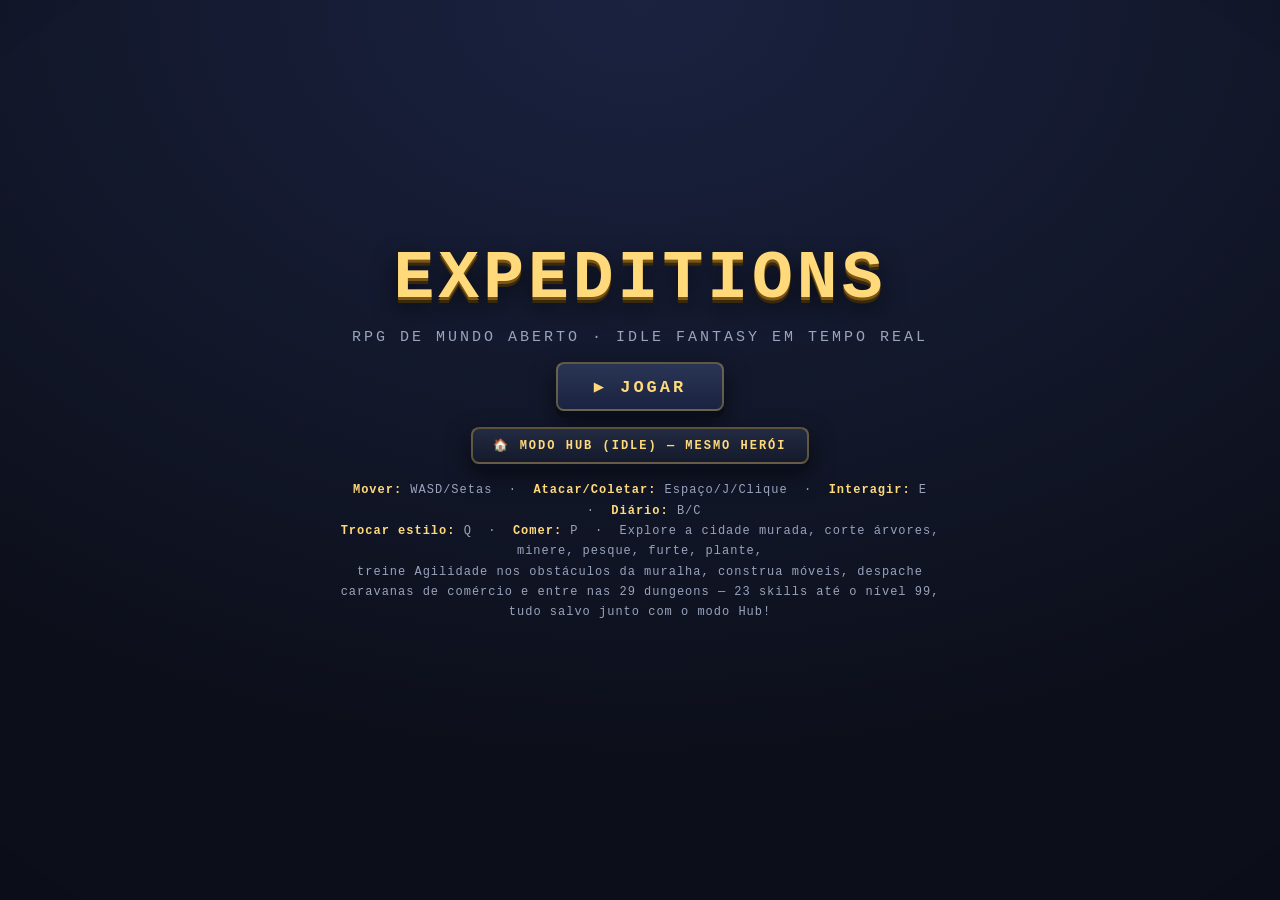
==== commit 0d8e9cdb: "Queue Master, walled medieval town, wall agility circuit, construction & trade post; bugfixes Bugfix" ====
--- a/web/expedition.html
+++ b/web/expedition.html
@@ -32,7 +32,7 @@
   #hpfill{background:linear-gradient(180deg,#ff8b8b,#e05252)}
   #xpfill{background:linear-gradient(180deg,#8fd8ff,#3f8ef0)}
   .levelchip{display:inline-flex;align-items:center;gap:6px;font-size:12px;color:var(--gold2)}
-  #resources{position:absolute;top:14px;right:14px;display:flex;flex-direction:column;gap:5px;align-items:flex-end}
+  #resources{position:absolute;top:172px;right:14px;display:flex;flex-direction:column;gap:5px;align-items:flex-end}
   .res{display:flex;align-items:center;gap:8px;background:var(--panel);border:1px solid var(--border);border-radius:6px;padding:5px 11px;font-size:13px;box-shadow:0 4px 18px rgba(0,0,0,.45);min-width:112px;justify-content:space-between}
   .res b{color:var(--gold2)}
   #stylechip{position:absolute;left:14px;bottom:14px;background:var(--panel);border:1px solid var(--border);border-radius:6px;padding:6px 12px;font-size:12px;letter-spacing:1px;color:var(--gold2)}
@@ -171,8 +171,9 @@
     <button class="btn ghost" id="hubbtn">🏠 Modo Hub (idle) — mesmo herói</button>
     <div class="hint">
       <b>Mover:</b> WASD/Setas &nbsp;·&nbsp; <b>Atacar/Coletar:</b> Espaço/J/Clique &nbsp;·&nbsp; <b>Interagir:</b> E &nbsp;·&nbsp; <b>Diário:</b> B/C<br>
-      <b>Trocar estilo:</b> Q &nbsp;·&nbsp; <b>Comer:</b> P &nbsp;·&nbsp; Explore a cidade, corte árvores, minere, pesque, furte, plante,
-      entre nas 29 dungeons e evolua 23 skills até o nível 99 — tudo salvo junto com o modo Hub!
+      <b>Trocar estilo:</b> Q &nbsp;·&nbsp; <b>Comer:</b> P &nbsp;·&nbsp; Explore a cidade murada, corte árvores, minere, pesque, furte, plante,<br>
+      treine Agilidade nos obstáculos da muralha, construa móveis, despache caravanas de comércio
+      e entre nas 29 dungeons — 23 skills até o nível 99, tudo salvo junto com o modo Hub!
     </div>
     <div class="hint" id="menuhero"></div>
     <div class="hint" id="menurecord"></div>
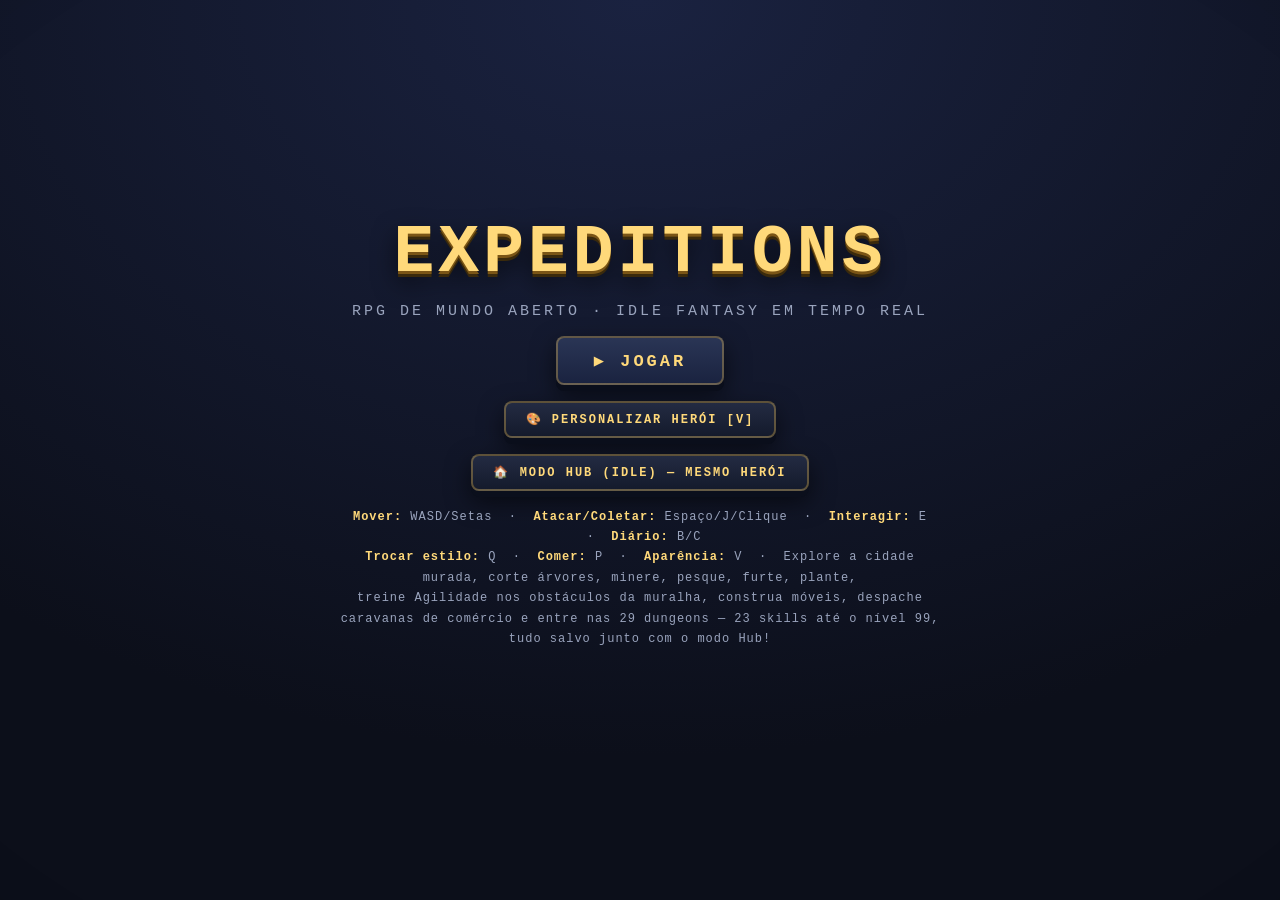
==== commit c38d3175: "Expeditions: customisable hero + unique sprites for every creature - New expedition-sprites.js with " ====
--- a/web/expedition.html
+++ b/web/expedition.html
@@ -38,6 +38,7 @@
   #stylechip{position:absolute;left:14px;bottom:14px;background:var(--panel);border:1px solid var(--border);border-radius:6px;padding:6px 12px;font-size:12px;letter-spacing:1px;color:var(--gold2)}
   #taskchip{position:absolute;left:14px;bottom:46px;background:var(--panel);border:1px solid var(--border);border-radius:6px;padding:6px 12px;font-size:11px;color:var(--muted);max-width:300px}
   #sesschip{position:absolute;left:14px;bottom:78px;background:var(--panel);border:1px solid rgba(95,169,255,.45);border-radius:6px;padding:6px 12px;font-size:11px;color:#8fd8ff;max-width:300px;display:none}
+  #queuechip{position:absolute;left:14px;bottom:110px;background:var(--panel);border:1px solid rgba(246,196,83,.5);border-radius:6px;padding:6px 12px;font-size:11px;color:var(--gold2);max-width:300px;display:none;pointer-events:auto;cursor:pointer}
   #dungbanner{position:absolute;top:14px;left:50%;transform:translateX(-50%);background:var(--panel);border:1px solid var(--border);border-radius:6px;padding:6px 18px;font-size:13px;letter-spacing:2px;color:var(--gold2);text-transform:uppercase;display:none;white-space:nowrap}
   #prompt{position:absolute;bottom:110px;left:50%;transform:translateX(-50%);background:var(--panel);border:1px solid var(--border);border-radius:8px;padding:9px 18px;font-size:14px;color:var(--gold2);letter-spacing:1px;display:none;text-align:center;max-width:88vw;box-shadow:0 8px 30px rgba(0,0,0,.6)}
   #prompt small{display:block;font-size:10px;color:var(--muted);margin-top:2px;letter-spacing:0}
@@ -96,6 +97,23 @@
   .section-head{font-size:11px;letter-spacing:2px;text-transform:uppercase;color:var(--gold);margin:8px 0 2px;border-bottom:1px dashed rgba(246,196,83,.25);padding-bottom:3px}
   .catg{font-size:9px;letter-spacing:1px;text-transform:uppercase;color:#5a6480}
   .empty{font-size:12px;color:var(--muted);padding:10px;text-align:center}
+
+  /* mapa grande */
+  .map-row{display:flex;justify-content:space-between;align-items:center;gap:8px;font-size:11px;padding:5px 8px;border-radius:5px;background:rgba(255,255,255,.04);border:1px solid rgba(255,255,255,.07);cursor:pointer;letter-spacing:.5px}
+  .map-row:hover{background:rgba(246,196,83,.12)}
+  .map-row.lock{opacity:.5}
+  .map-row .dot{width:10px;height:10px;border-radius:50%;display:inline-block;margin-right:6px;flex:none}
+  .map-row .side{display:flex;gap:6px;align-items:center;color:var(--muted);white-space:nowrap}
+  #appchip{position:absolute;right:14px;bottom:196px;pointer-events:auto;cursor:pointer;background:var(--panel);border:1px solid var(--border);border-radius:6px;padding:8px 12px;font-size:12px;color:var(--gold2);letter-spacing:1px;box-shadow:0 4px 18px rgba(0,0,0,.45)}
+  #mapchip{position:absolute;right:14px;bottom:154px;pointer-events:auto;cursor:pointer;background:var(--panel);border:1px solid var(--border);border-radius:6px;padding:8px 12px;font-size:12px;color:var(--gold2);letter-spacing:1px;box-shadow:0 4px 18px rgba(0,0,0,.45)}
+
+  /* mapa grande: botão de viagem rápida + painel da fila */
+  .map-travel{cursor:pointer;font-family:inherit;font-size:10px;font-weight:700;letter-spacing:1px;text-transform:uppercase;padding:3px 9px;border-radius:5px;border:1px solid var(--border);color:#0c0f1a;background:linear-gradient(180deg,var(--gold2),var(--gold));box-shadow:0 2px 0 #7a5516;white-space:nowrap}
+  .map-travel:active{transform:translateY(2px);box-shadow:0 0 0 #7a5516}
+  .map-travel.disabled{filter:grayscale(1) brightness(.55);cursor:not-allowed}
+  #queuepanel .panel{max-width:640px}
+  #queuebody{display:flex;flex-direction:column;gap:7px;max-height:46vh;overflow-y:auto;padding:4px 2px}
+  .qnum{display:inline-flex;align-items:center;justify-content:center;min-width:18px;height:18px;padding:0 4px;border-radius:9px;background:rgba(246,196,83,.18);border:1px solid var(--border);font-size:10px;font-weight:700;color:var(--gold2)}
 
   /* touch */
   #touch{position:absolute;inset:0;display:none;pointer-events:none;z-index:20}
@@ -135,7 +153,7 @@
         <div class="bar-label"><span id="stylename">ATAQUE</span><span id="ammotext"></span></div>
         <div class="bar"><i id="xpfill"></i></div>
       </div>
-      <div class="bars scorechip">🪙 Moedas: <b id="scoretext" style="color:var(--gold2)">0</b></div>
+      <div class="bars scorechip"><span data-i18n="web_exp_hud_coins">🪙 Moedas: </span><b id="scoretext" style="color:var(--gold2)">0</b></div>
     </div>
     <div id="resources">
       <div class="res">🪵 <b id="rlog">0</b></div>
@@ -148,9 +166,12 @@
     <div id="prompt"></div>
     <div id="stylechip">Estilo: Ataque [Q]</div>
     <div id="taskchip"></div>
+    <div id="queuechip" data-i18n-title="web_exp_chip_queue_title">📋 Fila: 0/3</div>
     <div id="sesschip"></div>
-    <div id="eatchip" title="Comer melhor comida [P]">🍖 Comer [P]</div>
-    <div id="hubchip" title="Trocar para o modo idle (mesmo herói)">🏠 Hub Idle</div>
+    <div id="eatchip" data-i18n-title="web_exp_chip_eat_title" title="Comer melhor comida [P]"><span data-i18n="web_exp_chip_eat">🍖 Comer [P]</span></div>
+    <div id="hubchip" data-i18n-title="web_exp_chip_hub_title" title="Trocar para o modo idle (mesmo herói)"><span data-i18n="web_exp_chip_hub">🏠 Hub Idle</span></div>
+    <div id="mapchip" data-i18n-title="web_exp_chip_map_title" title="Mapa do mundo [M]"><span data-i18n="web_exp_chip_map">🗺️ Mapa [M]</span></div>
+    <div id="appchip" data-i18n-title="web_exp_chip_app_title" title="Personalizar herói [V]"><span data-i18n="web_exp_chip_app">🎨 Herói [V]</span></div>
   </div>
 
   <div id="toasts"></div>
@@ -166,12 +187,13 @@
   <!-- MENU -->
   <div class="screen" id="menu">
     <div class="title">EXPEDITIONS</div>
-    <div class="subtitle">RPG de mundo aberto · Idle Fantasy em tempo real</div>
-    <button class="btn" id="playbtn">▶ Jogar</button>
-    <button class="btn ghost" id="hubbtn">🏠 Modo Hub (idle) — mesmo herói</button>
-    <div class="hint">
+    <div class="subtitle" data-i18n="web_exp_menu_subtitle">RPG de mundo aberto · Idle Fantasy em tempo real</div>
+    <button class="btn" id="playbtn" data-i18n="web_exp_menu_play">▶ Jogar</button>
+    <button class="btn ghost" id="appbtn" data-i18n="web_exp_menu_appearance">🎨 Personalizar Herói [V]</button>
+    <button class="btn ghost" id="hubbtn" data-i18n="web_exp_menu_hub">🏠 Modo Hub (idle) — mesmo herói</button>
+    <div class="hint" id="menuhint">
       <b>Mover:</b> WASD/Setas &nbsp;·&nbsp; <b>Atacar/Coletar:</b> Espaço/J/Clique &nbsp;·&nbsp; <b>Interagir:</b> E &nbsp;·&nbsp; <b>Diário:</b> B/C<br>
-      <b>Trocar estilo:</b> Q &nbsp;·&nbsp; <b>Comer:</b> P &nbsp;·&nbsp; Explore a cidade murada, corte árvores, minere, pesque, furte, plante,<br>
+      <b>Trocar estilo:</b> Q &nbsp;·&nbsp; <b>Comer:</b> P &nbsp;·&nbsp; <b>Aparência:</b> V &nbsp;·&nbsp; Explore a cidade murada, corte árvores, minere, pesque, furte, plante,<br>
       treine Agilidade nos obstáculos da muralha, construa móveis, despache caravanas de comércio
       e entre nas 29 dungeons — 23 skills até o nível 99, tudo salvo junto com o modo Hub!
     </div>
@@ -182,20 +204,58 @@
   <!-- DEATH -->
   <div class="screen hidden" id="death">
     <div class="panel">
-      <h2>☠ Você Caiu em Combate</h2>
+      <h2 data-i18n="web_exp_death_title">☠ Você Caiu em Combate</h2>
       <div class="statline" id="deathinfo">…</div>
-      <div class="statline">O XP conquistado continua seu (como no Idle Fantasy), mas você volta para a cidade.</div>
-      <button class="btn" id="respawnbtn">↻ Renascer na Cidade</button>
+      <div class="statline" id="deathnote" data-i18n="web_exp_death_note">O XP conquistado continua seu (como no Idle Fantasy), mas você volta para a cidade.</div>
+      <button class="btn" id="respawnbtn" data-i18n="web_exp_death_respawn">↻ Renascer na Cidade</button>
     </div>
   </div>
 
   <!-- JOURNAL -->
   <div class="screen hidden" id="journal">
     <div class="panel">
-      <h2>📖 Diário do Aventureiro</h2>
+      <h2 data-i18n="web_exp_journal_title">📖 Diário do Aventureiro</h2>
       <div class="tabs" id="tabs"></div>
       <div id="tabpages"></div>
-      <button class="btn ghost" id="closejournal">Fechar [B]</button>
+      <button class="btn ghost" id="closejournal" data-i18n="web_exp_journal_close">Fechar [B]</button>
+    </div>
+  </div>
+
+  <!-- APPEARANCE -->
+  <div class="screen hidden" id="appearance">
+    <div class="panel" style="max-width:620px">
+      <h2 data-i18n="web_exp_app_title">🎨 Personalizar Herói</h2>
+      <canvas id="appcv" width="260" height="72" style="width:100%;max-width:520px;image-rendering:pixelated;background:linear-gradient(180deg,#1d2740,#141a2e);border:1px solid var(--border);border-radius:8px;align-self:center"></canvas>
+      <div id="approws" style="display:flex;flex-direction:column;gap:6px;max-height:46vh;overflow-y:auto;padding:2px"></div>
+      <div style="display:flex;gap:8px;flex-wrap:wrap;justify-content:center">
+        <button class="btn ghost" id="apprandom" data-i18n="web_exp_app_random">🎲 Aleatório</button>
+        <button class="btn ghost" id="appreset" data-i18n="web_exp_app_reset">↺ Padrão</button>
+        <button class="btn" id="appsave" data-i18n="web_exp_app_save">✔ Salvar</button>
+        <button class="btn ghost" id="appcancel" data-i18n="web_exp_app_cancel">Cancelar</button>
+      </div>
+    </div>
+  </div>
+
+  <!-- BIG MAP -->
+  <div class="screen hidden" id="bigmap">
+    <div class="panel" style="max-width:940px">
+      <h2 data-i18n="web_exp_map_title">🗺️ Mapa do Mundo</h2>
+      <div style="display:flex;gap:14px;flex-wrap:wrap;align-items:flex-start;justify-content:center">
+        <canvas id="mapcv" width="900" height="900" style="width:min(60vh,680px);height:min(60vh,680px);image-rendering:pixelated;border:2px solid var(--border);border-radius:8px;background:#0c0f1a;flex:none"></canvas>
+        <div id="maplegend" style="flex:1;min-width:250px;max-height:56vh;overflow-y:auto;display:flex;flex-direction:column;gap:4px"></div>
+      </div>
+      <div id="maphint" class="statline" style="text-align:left;min-height:2.4em" data-i18n="web_exp_map_hint">⚪ você · 🟡 portal liberado · 🔴 selado · azul = anel de agilidade — clique num local para detalhes</div>
+      <button class="btn ghost" id="closebigmap" data-i18n="web_exp_map_close">Fechar [M]</button>
+    </div>
+  </div>
+
+  <!-- SESSION QUEUE (fila do Queue Master do Hub) -->
+  <div class="screen hidden" id="queuepanel">
+    <div class="panel">
+      <h2 data-i18n="web_exp_queue_title">📋 Fila de Sessões (Queue Master)</h2>
+      <div id="queuebody"></div>
+      <div id="queuehint" class="statline" data-i18n="web_exp_queue_hint">Sessões iniciadas no modo Hub continuam rodando enquanto você explora — colete-as aqui mesmo, ou enfileire as próximas no Hub.</div>
+      <button class="btn ghost" id="closequeue" data-i18n="web_exp_btn_close">Fechar</button>
     </div>
   </div>
 </div>
@@ -212,8 +272,12 @@
   <script src="js/state.js"></script>
   <script src="js/systems.js"></script>
   <script src="js/engine.js"></script>
+  <script src="js/i18n.js"></script>
   <script src="js/expedition-core.js"></script>
+  <script src="js/expedition-sprites.js"></script>
+  <script src="js/expedition-worldgen.js"></script>
   <script src="js/expedition-world.js"></script>
+  <script src="js/expedition-art.js"></script>
   <script src="js/expedition-ui.js"></script>
 </body>
 </html>
